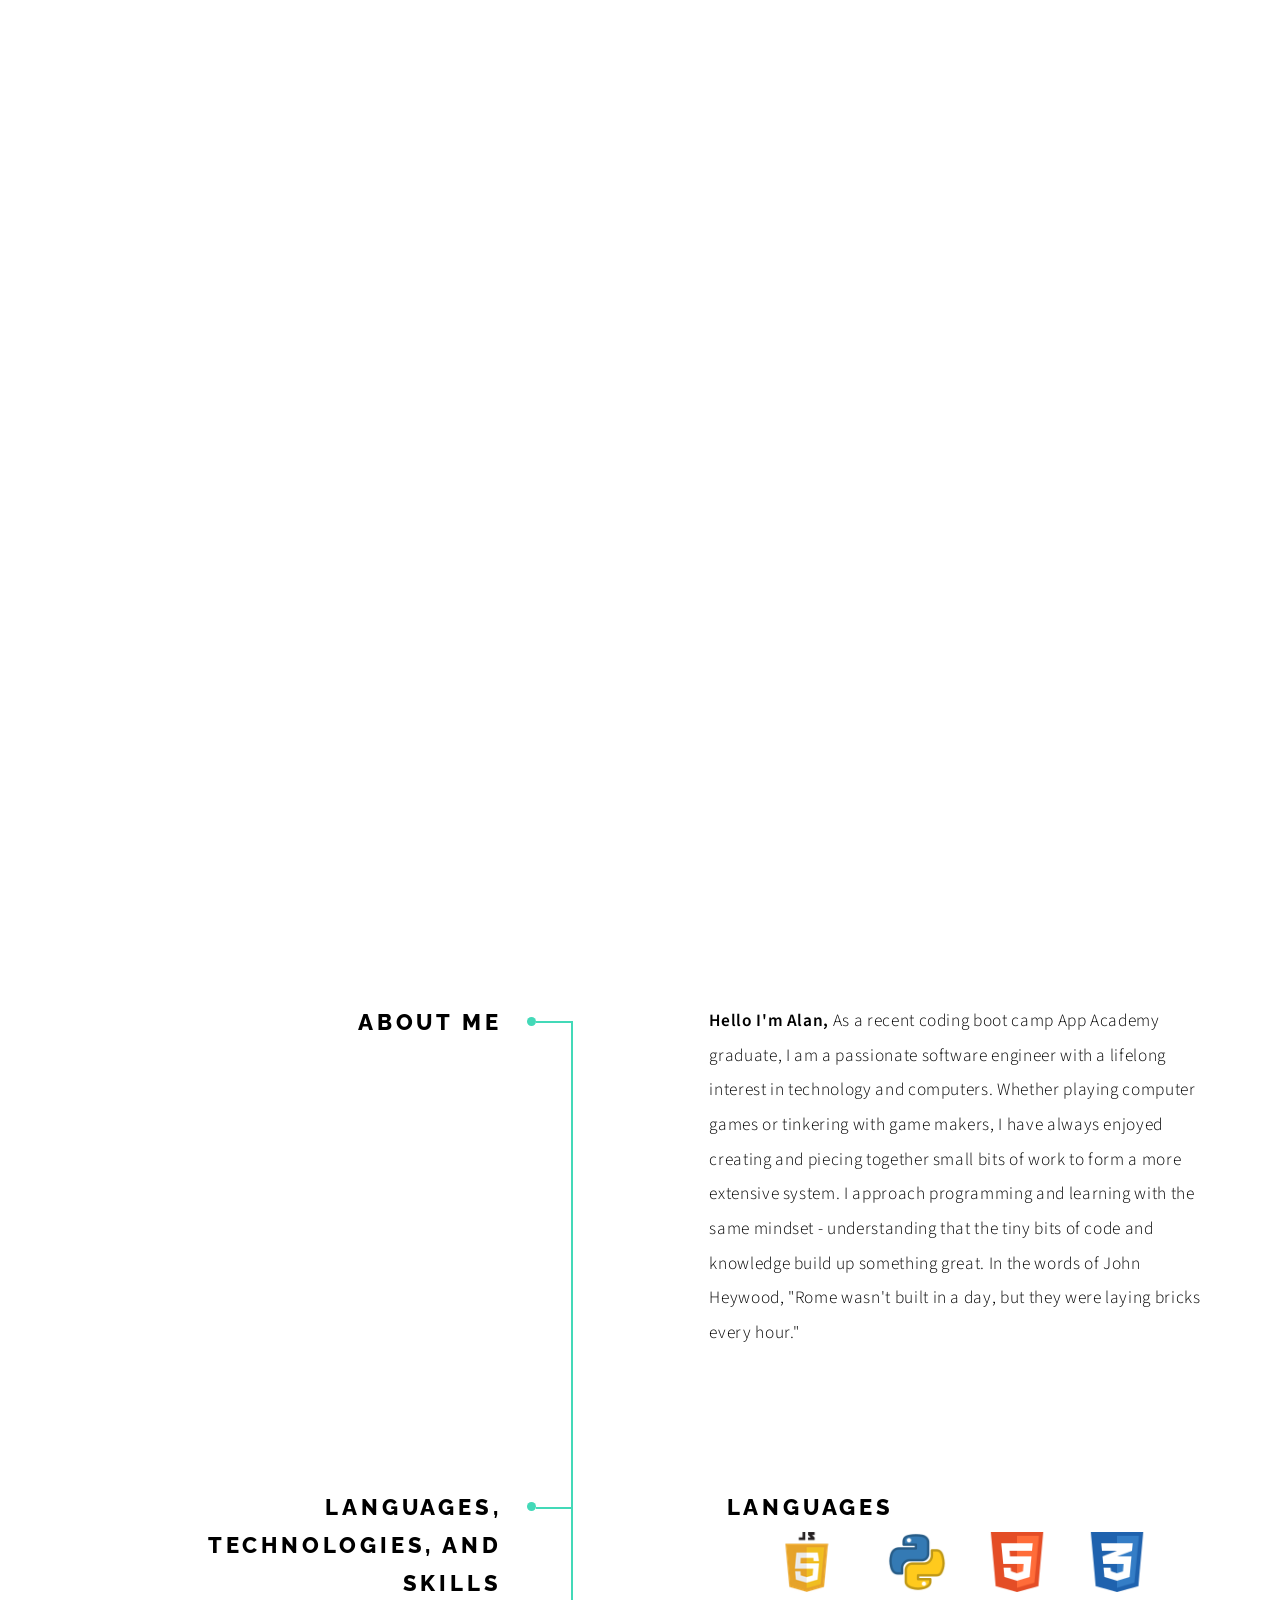
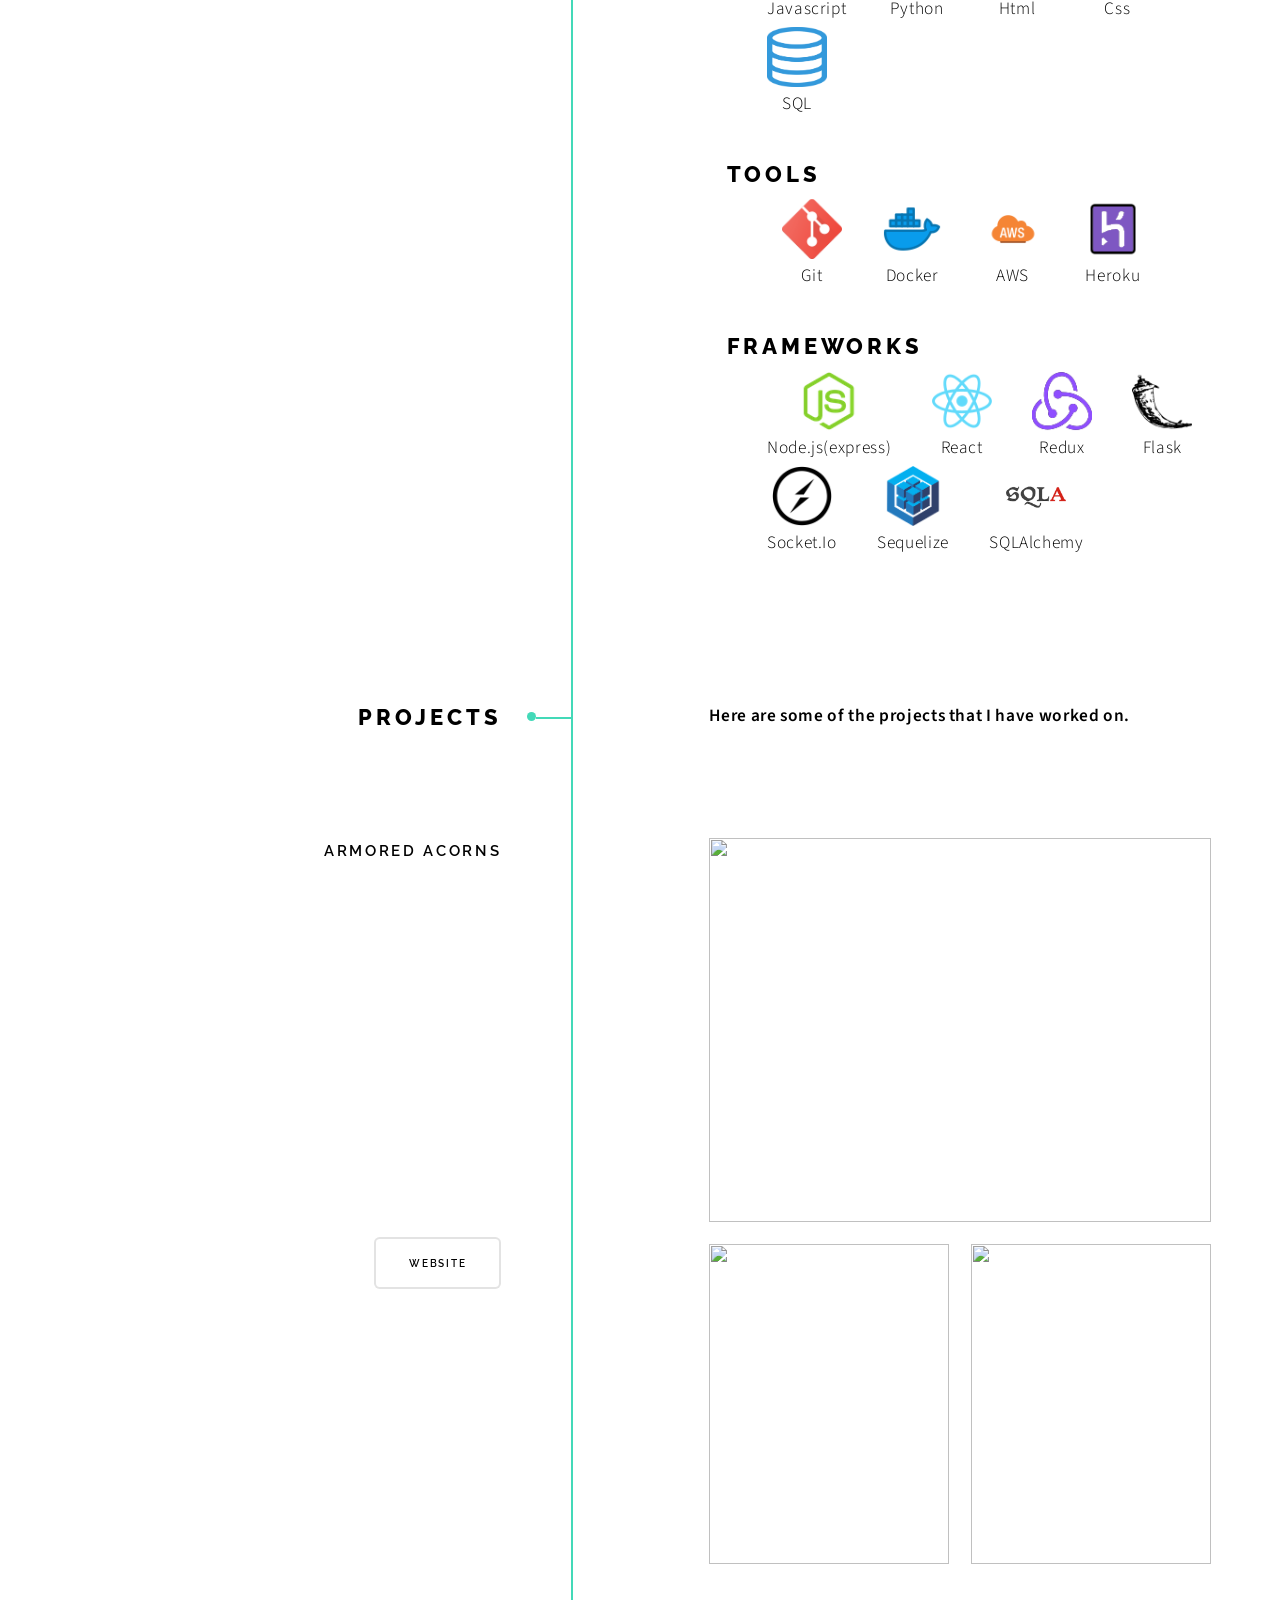
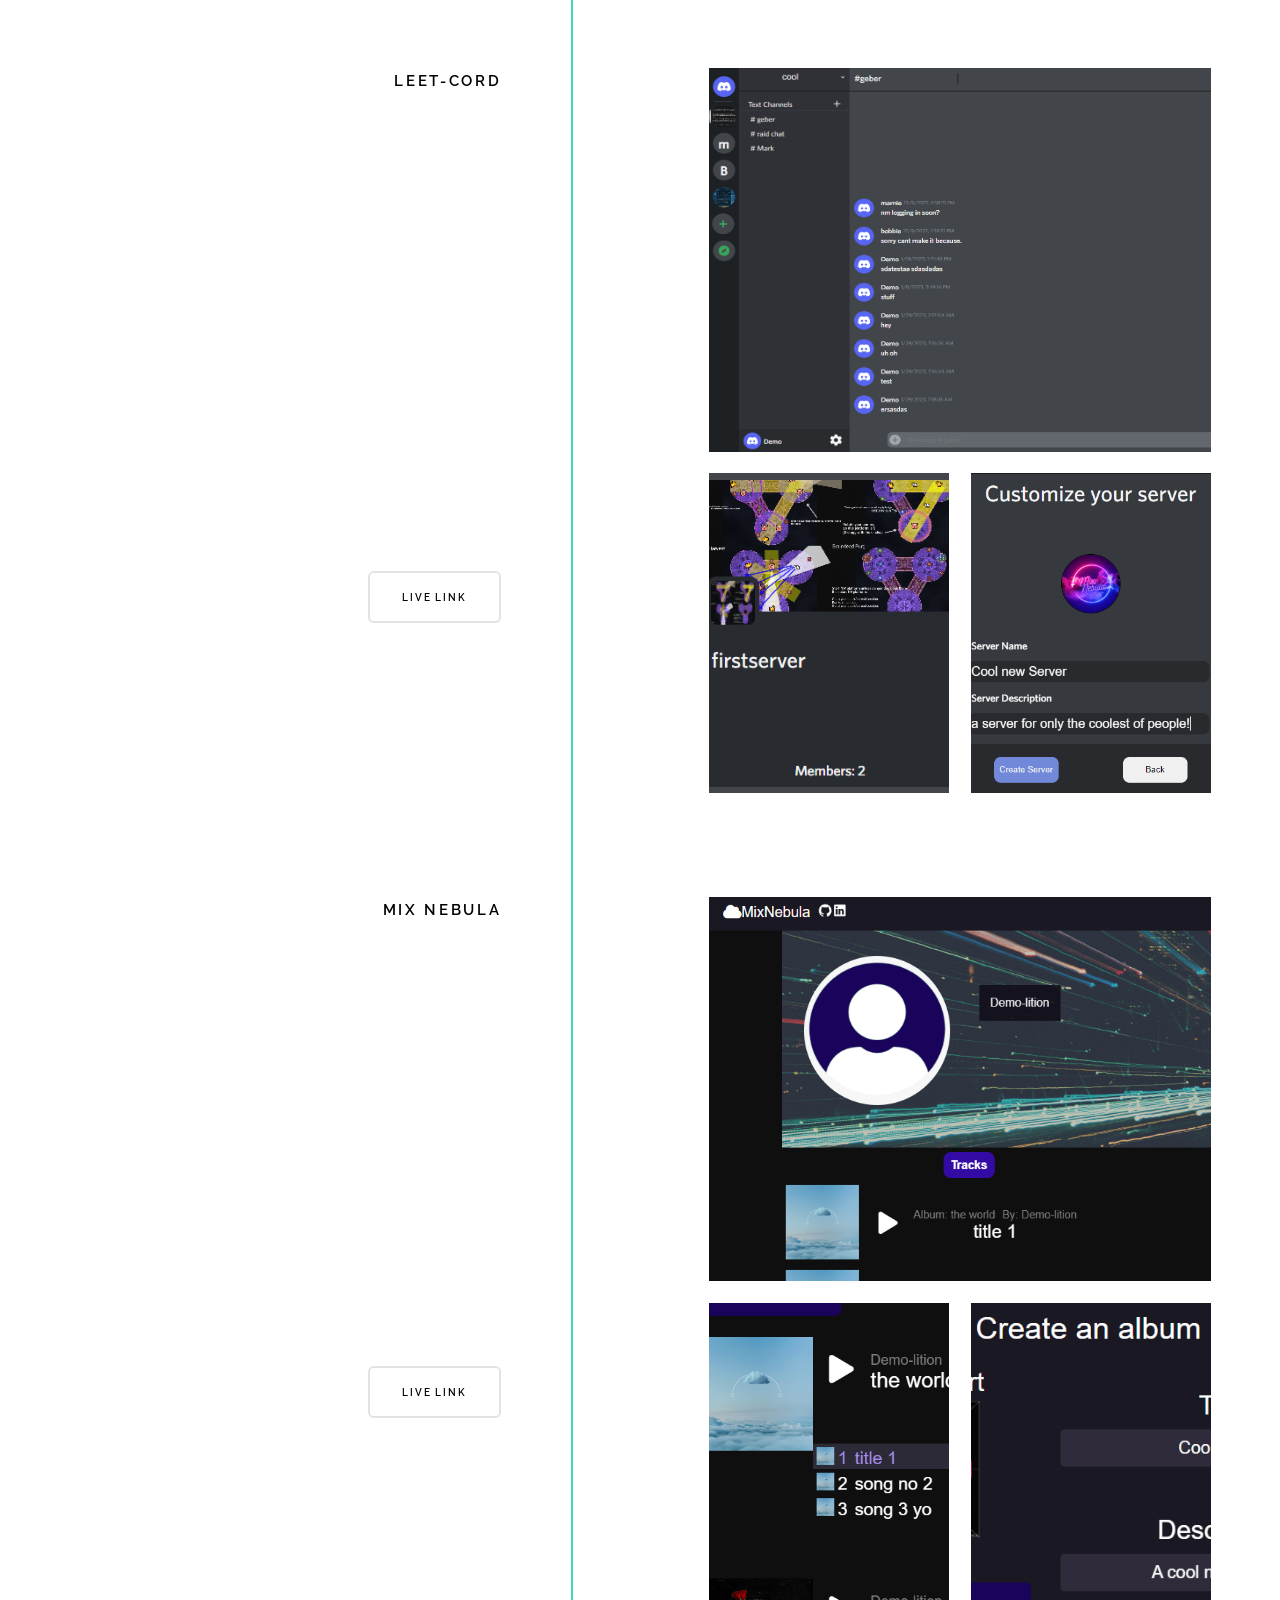
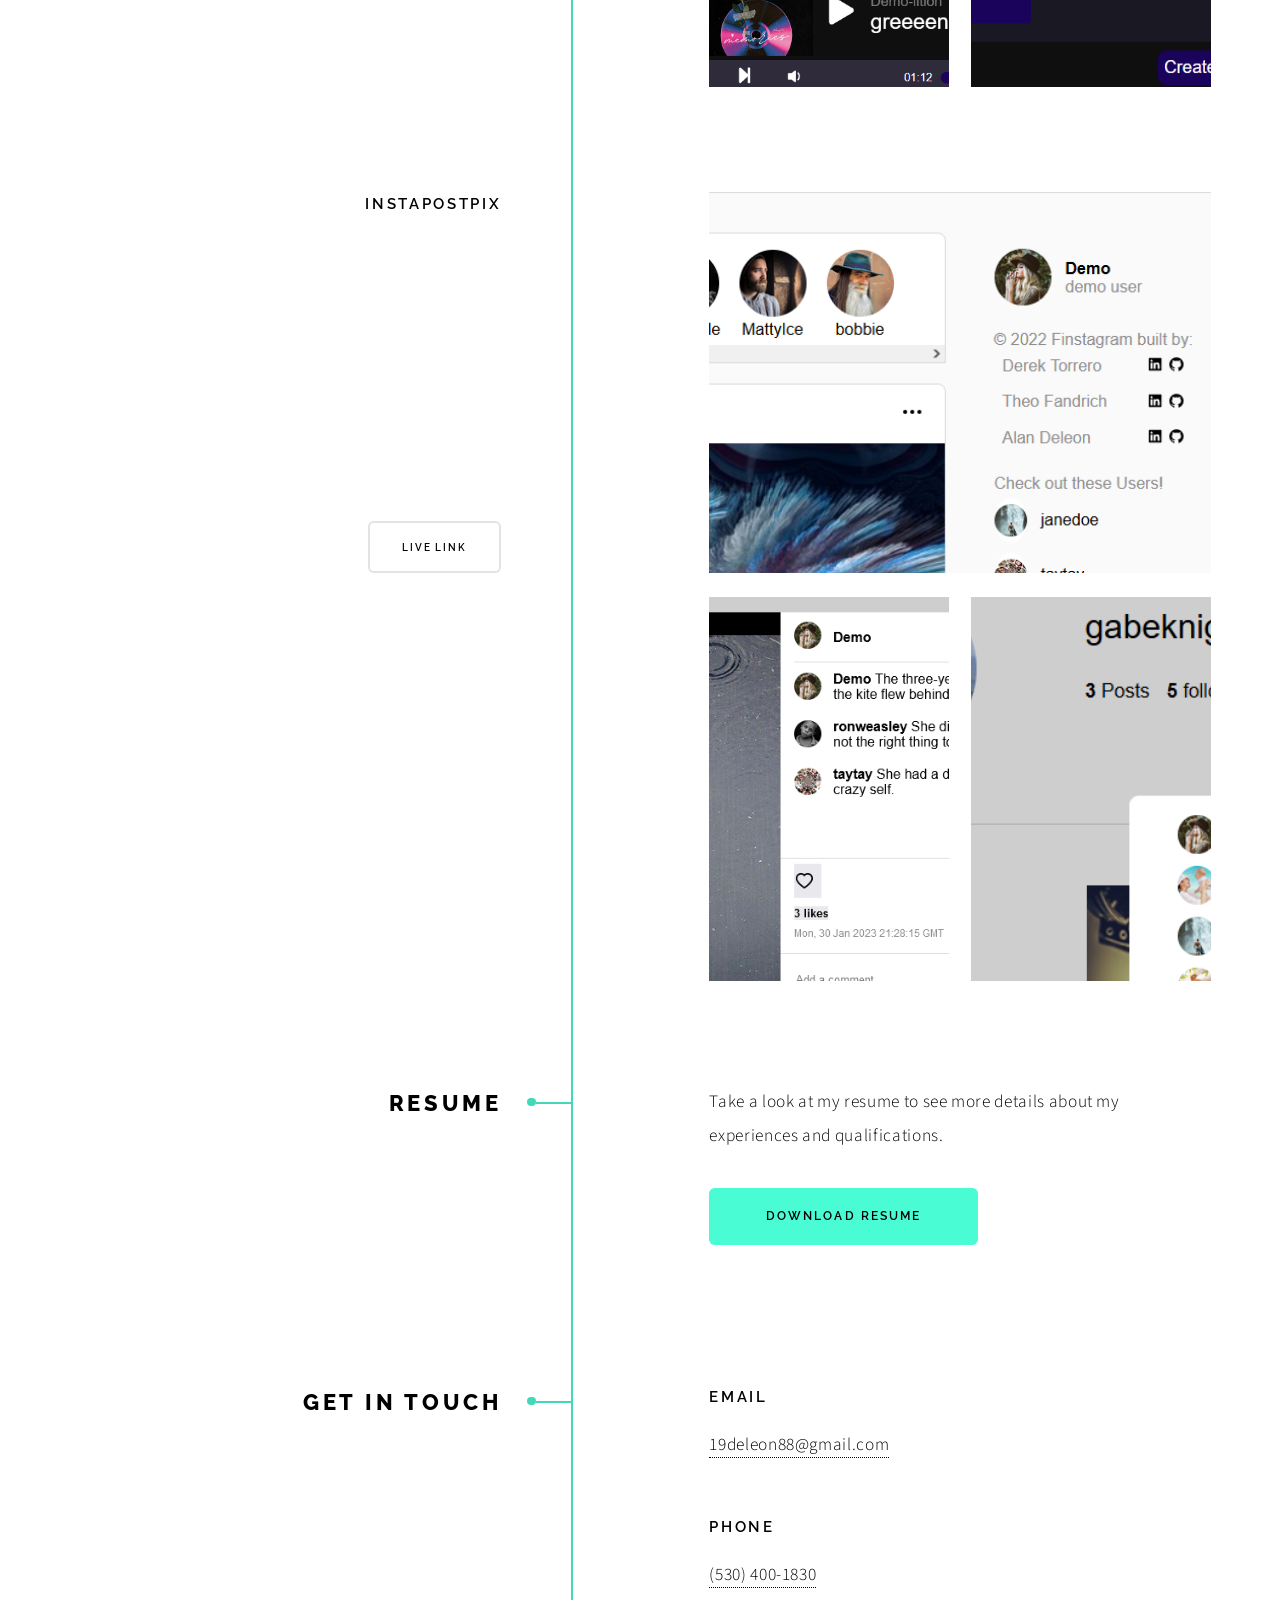
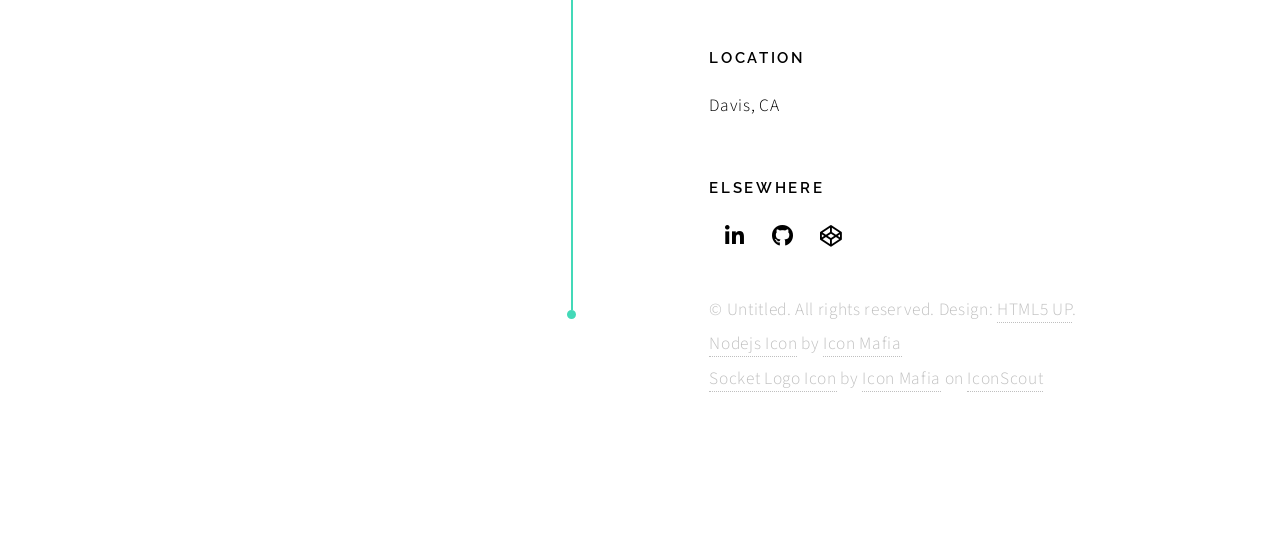
==== index.html @ 3deb98f9 "updated resume" ====
<!DOCTYPE HTML>
<!--
	Paradigm Shift by HTML5 UP
	html5up.net | @ajlkn
	Free for personal and commercial use under the CCA 3.0 license (html5up.net/license)
-->
<html>
	<head>
		<title>Alan Deleon Portfolio Site</title>
		<meta charset="utf-8" />
		<meta name="viewport" content="width=device-width, initial-scale=1, user-scalable=no" />
		<meta name="description" content="" />
		<meta name="keywords" content="" />
		<link rel="stylesheet" href="assets/css/main.css" />
	</head>
	<body class="is-preload">

		<!-- Wrapper -->
			<div id="wrapper">

				<!-- Intro -->
					<section class="intro">
						<header>
							<h1>Alan Deleon</h1>
							<p><a href="https://github.com/AlanDeleon88">Github</a> / <a href="https://www.linkedin.com/in/alan-de-leon-b54621212/">Linkedin</a> / <a href="https://angel.co/u/alan-deleon">Wellfound</a></p>
							<ul class="actions">
								<li><a href="#first" class="arrow scrolly"><span class="label">Next</span></a></li>
							</ul>
						</header>
						<div class="content">
							<span class="image fill" data-position="center"><img src="images/IMG_3614.jpg" alt="" /></span>
						</div>
					</section>

				<!-- Section -->
					<section id="first">
						<header>
							<h2>About me</h2>
						</header>
						<div class="content">
							<p><strong>Hello I'm Alan,</strong> As a recent coding boot camp App Academy graduate, I am a passionate software engineer with a lifelong interest in technology and computers. Whether playing computer games or tinkering with game makers, I have always enjoyed creating and piecing together small bits of work to form a more extensive system. I approach programming and learning with the same mindset - understanding that the tiny bits of code and knowledge build up something great. In the words of John Heywood, "Rome wasn't built in a day, but they were laying bricks every hour."</p></p>
							<!-- <span class="image main"><img src="images/pic02.jpg" alt="" /></span> -->
						</div>
					</section>

				<!-- Section -->
					<section>
						<header>
							<h2>LANGUAGES, TECHNOLOGIES, AND SKILLS</h2>
						</header>
						<div class="content">
							<!-- <p><strong>Languages</strong> eu nibh porttitor amet fermentum. Nullam venenatis erat id vehicula ultrices sed ultricies condimentum.</p> -->
							<div class="feature-icons">
								<ul class="skill-list">
									<div><h2 class="list-header">Languages</h2></div>
									<div class="skill-list-sub-list">
										<li class="sub-list-item">
											<img class='tool-img'src='./images/icons/javascript.png'/>
											<div>
												Javascript
											</div>

										</li>
										<li class="sub-list-item">
											<img class="tool-img" src="./images/icons/python.png" />
											<div>
												Python
											</div>
										</li>
										<li class="sub-list-item">
											<img class="tool-img" src="./images/icons/html5.png">
											<div>
												Html
											</div>
										</li>
										<li class="sub-list-item">
											<img class="tool-img" src="./images/icons/css.png"/>
											<div>
												Css
											</div>
										</li>

										<li class="sub-list-item">
											<img class="tool-img" src="./images/icons/sql.png"/>
											<div>
												SQL
											</div>
										</li>

									</div>
								</ul>

								<ul class="skill-list">
									<div><h2 class="list-header">Tools</h2></div>
									<div class="skill-list-sub-list tool-list">
										<li class="sub-list-item">
											<img class='tool-img'src="./images/icons/git.png"/>
											<div>
												Git
											</div>

										</li>
										<li class="sub-list-item">
											<img class="tool-img" src="./images/icons/docker.png" />
											<div>
												Docker
											</div>
										</li>
										<li class="sub-list-item">
											<img class="tool-img" src="./images/icons/aws.png"/>
											<div>
												AWS
											</div>
										</li>

										<li class="sub-list-item">
											<img class="tool-img" src="./images/icons/heroku.png"/>
											<div>
												Heroku
											</div>
										</li>

									</div>
								</ul>

								<ul class="skill-list">
									<div><h2 class="list-header">Frameworks</h2></div>
									<div class="skill-list-sub-list frame-list">
										<li class="sub-list-item">
											<img class='tool-img'src="./images/icons/node-js.png"/>
											<div>
												Node.js(express)
											</div>

										</li>
										<li class="sub-list-item">
											<img class="tool-img" src="./images/icons/react.png" />
											<div>
												React
											</div>
										</li>
										<li class="sub-list-item">
											<img class="tool-img" src="./images/icons/redux.png"/>
											<div>
												Redux
											</div>
										</li>
										<li class="sub-list-item">
											<img class="tool-img" src="./images/icons/flask.png"/>
											<div>
												Flask
											</div>
										</li>
										<li class="sub-list-item">
											<img class="tool-img" src="./images/icons/socket.png"/>
											<div>
												Socket.Io
											</div>
										</li>

										<li class="sub-list-item">
											<img class="tool-img" src="./images/icons/sequelize.png"/>
											<div>
												Sequelize
											</div>
										</li>
										<li class="sub-list-item">
											<img class="tool-img" src="./images/icons/sqlAlchemy.png"/>
											<div>
												SQLAlchemy
											</div>
										</li>

									</div>
								</ul>

							</div>
							<!-- <p>Vehicula ultrices sed ultricies condimentum. Magna sed etiam consequat, et lorem adipiscing sed nulla. Volutpat nisl et tempus et dolor libero, feugiat magna tempus, sed et lorem adipiscing.</p> -->
						</div>
					</section>

				<!-- Section -->
					<section>
						<header>
							<h2>Projects</h2>
						</header>
						<div class="content">
							<p><strong>Here are some of the projects that I have worked on.</strong></p>

							<!-- Section -->
								<section>
									<header>
										<h3>Armored Acorns</h3>
										<p class="project-desc">Armored Acorns was a game that I worked on with a small startup. We were able to release it onto the NintendoWiiU Online store! We built the game using impactJs a rendering engine that makes use of chrome's canvas, and Nintendo Webframework. It was one of the first projects that I have worked on, and I had a great experience working on a team.</p>
										<a href="https://nexcra.com/armored-acorns/" class="button">Website</a>
									</header>
									<div class="content">
										<div class="gallery">
											<a href="https://nexcra.com/wp-content/uploads/2017/10/current-game-aa.png" class="landscape"><img class="nexcra" src="https://nexcra.com/wp-content/uploads/2017/10/current-game-aa.png" alt="" /></a>
											<a href="https://nexcra.com/wp-content/uploads/2017/10/TVScreenShot3-768x432.jpg" ><img src="https://nexcra.com/wp-content/uploads/2017/10/TVScreenShot3-768x432.jpg" alt=""/></a>
											<!-- <a href="images/gallery/fulls/03.jpg"><img src="images/gallery/thumbs/03.jpg" alt="" /></a> -->
											<a href="https://nexcra.com/wp-content/uploads/2017/10/mc-opening-seq.gif" ><img src="https://nexcra.com/wp-content/uploads/2017/10/mc-opening-seq.gif" alt="" /></a>
										</div>
									</div>
								</section>

							<!-- Section -->
								<section>
									<header>
										<h3>leet-cord</h3>
										<p class="project-desc">This web application I created is heavily inpsired by Discord. It allows users to create Servers with channels to chat in real time! I built this application using Python / Flask / SQLAlchemy for the backend and for the frontend I used Javascript with React / Redux. I also implemented aws to allow users to upload custom server icons, or send images in chat rooms. Socket.io  framework allows for messages to be updated in real time.</p>
										<a href="https://leet-cord-aa.herokuapp.com" class="button">Live Link</a>
									</header>
									<div class="content">
										<div class="gallery">
											<a href="images/discord-port-1.png" class="landscape"><img src="images/gallery/thumbs/discord-port-1-thum.png" alt="" /></a>
											<a href="images/gallery/fulls/leet-cord-2.png"><img src="images/gallery/thumbs/leet-cord-2-thumb.png" alt="" /></a>
											<a href="images/gallery/fulls/leet-cord-3.png"><img src="images/gallery/thumbs/leet-cord-3.png" alt="" /></a>
										</div>
									</div>
								</section>

							<!-- Section -->
								<section>
									<header>
										<h3>Mix Nebula</h3>
										<p class="project-desc"> A music player web application that is inspired from the website SoundCloud. Users can browse the app and play tracks and albums from various artists. They can also sign up for an account and become an artist themselves! With AWS user can upload their own album cover art and sound tracks. The backend is built with Javascript / Express and Sequelize. The frontend is built with Javascript with React / Redux.</p>
										<a href="https://aa-soundcloud-project-2022.herokuapp.com/" class="button">Live Link</a>
									</header>
									<div class="content">
										<div class="gallery">
											<a href="images/gallery/fulls/mix-neb-1.png" class="landscape"><img src="images/gallery/thumbs/mix-neb-1-thumb.png" alt="" /></a>
											<a href="images/gallery/fulls/mix-neb-2.png" class="portrait"><img src="images/gallery/thumbs/mix-neb-2-thumb.png" alt="" /></a>
											<a href="images/gallery/fulls/mix-neb-3.png" class="portrait"><img src="images/gallery/thumbs/mix-neb-3-thumb.png" alt="" /></a>
										</div>
									</div>
								</section>

								<section>
									<header>
										<h3>InstaPostPix</h3>
										<p class="project-desc">A web application for sharing photos that is inspired by the popular app Instagram. Collaborated with 2 other developers, we created the backend using python / flask. The frontend was created with React / Redux. Users can post photos, comment on other posts and follow other users.</p>
										<a href="https://post-pix.herokuapp.com/" class="button">Live Link</a>

									</header>
									<div class="content">
										<div class="gallery">
											<a href="images/gallery/fulls/insta-post-pix-1.png" class="landscape"><img src="images/gallery/thumbs/insta-post-pix-1-thumb.png" alt="" /></a>
											<a href="images/gallery/fulls/insta-post-pix-2.png" class="portrait"><img src="images/gallery/thumbs/insta-post-pix-2-thumb.png" alt="" /></a>
											<a href="images/gallery/fulls/insta-post-pix-3.png" class="portrait"><img src="images/gallery/thumbs/insta-post-pix-3-thumb.png" alt="" /></a>
										</div>
									</div>
								</section>

						</div>
					</section>

				<!-- Section -->
					<section>
						<header>
							<h2>Resume</h2>
						</header>
						<div class="content">
							<p>Take a look at my resume to see more details about my experiences and qualifications.</p>
							<ul class="actions">
								<li><a href="./assets//resume/aa_resume6.0.pdf" class="button primary large">Download Resume</a></li>
							</ul>
						</div>
					</section>

				<!-- Elements -->
				<!--
					<section>
						<header>
							<h2>Elements</h2>
						</header>
						<div class="content">

							<section>
								<header>
									<h3>Text</h3>
								</header>
								<div class="content">
									<p>This is <b>bold</b> and this is <strong>strong</strong>. This is <i>italic</i> and this is <em>emphasized</em>.
									This is <sup>superscript</sup> text and this is <sub>subscript</sub> text.
									This is <u>underlined</u> and this is code: <code>for (;;) { ... }</code>. Finally, <a href="#">this is a link</a>.</p>
									<hr />
									<h2>Heading Level 2</h2>
									<h3>Heading Level 3</h3>
									<h4>Heading Level 4</h4>
									<h5>Heading Level 5</h5>
									<hr />
									<h5>Blockquote</h5>
									<blockquote>Fringilla nisl. Donec accumsan interdum nisi, quis tincidunt felis sagittis eget tempus euismod. Vestibulum ante ipsum primis in faucibus vestibulum. Blandit adipiscing eu felis iaculis volutpat ac adipiscing accumsan faucibus. Vestibulum ante ipsum primis in faucibus lorem ipsum dolor sit amet nullam adipiscing eu felis.</blockquote>
									<h5>Preformatted</h5>
									<pre><code>i = 0;

while (!deck.isInOrder()) {
  print 'Iteration ' + i;
  deck.shuffle();
  i++;
}

print 'Sorted in ' + i + ' iterations.';</code></pre>
								</div>
							</section>

							<section>
								<header>
									<h3>Lists</h3>
								</header>
								<div class="content">

									<h4>Unordered</h4>
									<ul>
										<li>Dolor pulvinar etiam.</li>
										<li>Sagittis adipiscing.</li>
										<li>Felis enim feugiat.</li>
									</ul>

									<h4>Alternate</h4>
									<ul class="alt">
										<li>Dolor pulvinar etiam.</li>
										<li>Sagittis adipiscing.</li>
										<li>Felis enim feugiat.</li>
									</ul>

									<h4>Ordered</h4>
									<ol>
										<li>Dolor pulvinar etiam.</li>
										<li>Etiam vel felis viverra.</li>
										<li>Felis enim feugiat.</li>
										<li>Dolor pulvinar etiam.</li>
										<li>Etiam vel felis lorem.</li>
										<li>Felis enim et feugiat.</li>
									</ol>
									<h4>Icons</h4>
									<ul class="icons">
										<li><a href="#" class="icon brands fa-twitter"><span class="label">Twitter</span></a></li>
										<li><a href="#" class="icon brands fa-facebook-f"><span class="label">Facebook</span></a></li>
										<li><a href="#" class="icon brands fa-instagram"><span class="label">Instagram</span></a></li>
										<li><a href="#" class="icon brands fa-github"><span class="label">Github</span></a></li>
									</ul>

									<h4>Actions</h4>
									<ul class="actions">
										<li><a href="#" class="button primary">Default</a></li>
										<li><a href="#" class="button">Default</a></li>
									</ul>
									<ul class="actions stacked">
										<li><a href="#" class="button primary">Default</a></li>
										<li><a href="#" class="button">Default</a></li>
									</ul>
								</div>
							</section>

							<section>
								<header>
									<h3>Table</h3>
								</header>
								<div class="content">
									<h4>Default</h4>
									<div class="table-wrapper">
										<table>
											<thead>
												<tr>
													<th>Name</th>
													<th>Description</th>
													<th>Price</th>
												</tr>
											</thead>
											<tbody>
												<tr>
													<td>Item One</td>
													<td>Ante turpis integer aliquet porttitor.</td>
													<td>29.99</td>
												</tr>
												<tr>
													<td>Item Two</td>
													<td>Vis ac commodo adipiscing arcu aliquet.</td>
													<td>19.99</td>
												</tr>
												<tr>
													<td>Item Three</td>
													<td> Morbi faucibus arcu accumsan lorem.</td>
													<td>29.99</td>
												</tr>
												<tr>
													<td>Item Four</td>
													<td>Vitae integer tempus condimentum.</td>
													<td>19.99</td>
												</tr>
												<tr>
													<td>Item Five</td>
													<td>Ante turpis integer aliquet porttitor.</td>
													<td>29.99</td>
												</tr>
											</tbody>
											<tfoot>
												<tr>
													<td colspan="2"></td>
													<td>100.00</td>
												</tr>
											</tfoot>
										</table>
									</div>

									<h4>Alternate</h4>
									<div class="table-wrapper">
										<table class="alt">
											<thead>
												<tr>
													<th>Name</th>
													<th>Description</th>
													<th>Price</th>
												</tr>
											</thead>
											<tbody>
												<tr>
													<td>Item One</td>
													<td>Ante turpis integer aliquet porttitor.</td>
													<td>29.99</td>
												</tr>
												<tr>
													<td>Item Two</td>
													<td>Vis ac commodo adipiscing arcu aliquet.</td>
													<td>19.99</td>
												</tr>
												<tr>
													<td>Item Three</td>
													<td> Morbi faucibus arcu accumsan lorem.</td>
													<td>29.99</td>
												</tr>
												<tr>
													<td>Item Four</td>
													<td>Vitae integer tempus condimentum.</td>
													<td>19.99</td>
												</tr>
												<tr>
													<td>Item Five</td>
													<td>Ante turpis integer aliquet porttitor.</td>
													<td>29.99</td>
												</tr>
											</tbody>
											<tfoot>
												<tr>
													<td colspan="2"></td>
													<td>100.00</td>
												</tr>
											</tfoot>
										</table>
									</div>
								</div>
							</section>

							<section>
								<header>
									<h3>Buttons</h3>
								</header>
								<div class="content">
									<ul class="actions">
										<li><a href="#" class="button primary">Primary</a></li>
										<li><a href="#" class="button">Default</a></li>
									</ul>
									<ul class="actions">
										<li><a href="#" class="button large">Large</a></li>
										<li><a href="#" class="button">Default</a></li>
										<li><a href="#" class="button small">Small</a></li>
									</ul>
									<ul class="actions">
										<li><a href="#" class="button primary icon solid fa-download">Icon</a></li>
										<li><a href="#" class="button icon solid fa-download">Icon</a></li>
									</ul>
									<ul class="actions">
										<li><span class="button primary disabled">Disabled</span></li>
										<li><span class="button disabled">Disabled</span></li>
									</ul>
								</div>
							</section>

							<section>
								<header>
									<h3>Form</h3>
								</header>
								<div class="content">
									<form method="post" action="#">
										<div class="fields">
											<div class="field half">
												<label for="demo-name">Name</label>
												<input type="text" name="demo-name" id="demo-name" value="" placeholder="Jane Doe" />
											</div>
											<div class="field half">
												<label for="demo-email">Email</label>
												<input type="email" name="demo-email" id="demo-email" value="" placeholder="jane@untitled.tld" />
											</div>
											<div class="field">
												<label for="demo-category">Category</label>
												<select name="demo-category" id="demo-category">
													<option value="">-</option>
													<option value="1">Manufacturing</option>
													<option value="1">Shipping</option>
													<option value="1">Administration</option>
													<option value="1">Human Resources</option>
												</select>
											</div>
											<div class="field half">
												<input type="radio" id="demo-priority-low" name="demo-priority" checked>
												<label for="demo-priority-low">Low</label>
											</div>
											<div class="field half">
												<input type="radio" id="demo-priority-high" name="demo-priority">
												<label for="demo-priority-high">High</label>
											</div>
											<div class="field half">
												<input type="checkbox" id="demo-copy" name="demo-copy">
												<label for="demo-copy">Email me a copy</label>
											</div>
											<div class="field half">
												<input type="checkbox" id="demo-human" name="demo-human" checked>
												<label for="demo-human">Not a robot</label>
											</div>
											<div class="field">
												<label for="demo-message">Message</label>
												<textarea name="demo-message" id="demo-message" placeholder="Enter your message" rows="6"></textarea>
											</div>
										</div>
										<ul class="actions">
											<li><input type="submit" value="Send Message" class="primary" /></li>
											<li><input type="reset" value="Reset" /></li>
										</ul>
									</form>
								</div>
							</section>

						</div>
					</section>
				-->

				<!-- Section -->
					<section>
						<header>
							<h2>Get in touch</h2>
						</header>
						<div class="content">
							<!-- <p><strong>Auctor commodo</strong> interdum et malesuada fames ac ante ipsum primis in faucibus. Pellentesque venenatis dolor imperdiet dolor mattis sagittis.</p>
							<form>
								<div class="fields">
									<div class="field half">
										<input type="text" name="name" id="name" placeholder="Name" />
									</div>
									<div class="field half">
										<input type="email" name="email" id="email" placeholder="Email" />
									</div>
									<div class="field">
										<textarea name="message" id="message" placeholder="Message" rows="7"></textarea>
									</div>
								</div>
								<ul class="actions">
									<li><input type="submit" value="Send Message" class="button primary" /></li>
								</ul>
							</form> -->
							<ul class="items">
								<li>
									<h3>Email</h3>
									<a href="mailto:19deleon88@gmail.com">19deleon88@gmail.com</a>
								</li>
								<li>
									<h3>Phone</h3>
									<a href="#">(530) 400-1830</a>
								</li>
								<li>
									<h3>Location</h3>
									<span>Davis, CA</span>
								</li>
								<li>
									<h3>Elsewhere</h3>
									<ul class="icons">
										<!-- <li><a href="#" class="icon brands fa-twitter"><span class="label">Twitter</span></a></li> -->
										<!-- <li><a href="#" class="icon brands fa-facebook-f"><span class="label">Facebook</span></a></li> -->
										<!-- <li><a href="#" class="icon brands fa-instagram"><span class="label">Instagram</span></a></li> -->
										<li><a href="#" class="icon brands fa-linkedin-in"><span class="label">LinkedIn</span></a></li>
										<li><a href="#" class="icon brands fa-github"><span class="label">GitHub</span></a></li>
										<li><a href="https://angel.co/u/alan-deleon" class="icon brands fa-codepen"><span class="label">Wellfound</span></a></li>
									</ul>
								</li>
							</ul>
						</div>
						<footer>
						</footer>
					</section>

				<!-- Copyright -->
					<div class="copyright">&copy; Untitled. All rights reserved. Design: <a href="https://html5up.net">HTML5 UP</a>.</div>
					<div class="copyright"><a href="https://iconscout.com/icons/nodejs" target="_blank">Nodejs Icon</a> by <a href="https://iconscout.com/contributors/icon-mafia" target="_blank">Icon Mafia</a></div>
					<div class="copyright"><a href="https://iconscout.com/icons/socket" target="_blank">Socket Logo Icon</a> by <a href="https://iconscout.com/contributors/icon-mafia">Icon Mafia</a> on <a href="https://iconscout.com">IconScout</a></div>
			</div>

		<!-- Scripts -->
			<script src="assets/js/jquery.min.js"></script>
			<script src="assets/js/jquery.scrolly.min.js"></script>
			<script src="assets/js/browser.min.js"></script>
			<script src="assets/js/breakpoints.min.js"></script>
			<script src="assets/js/util.js"></script>
			<script src="assets/js/main.js"></script>

	</body>
</html>
---- assets/css/main.css ----
@import url(fontawesome-all.min.css);
@import url("https://fonts.googleapis.com/css?family=Source+Sans+Pro:300,600,700,300i,600i,700i|Raleway:600,800");

/*
	Paradigm Shift by HTML5 UP
	html5up.net | @ajlkn
	Free for personal and commercial use under the CCA 3.0 license (html5up.net/license)
*/

html, body, div, span, applet, object,
iframe, h1, h2, h3, h4, h5, h6, p, blockquote,
pre, a, abbr, acronym, address, big, cite,
code, del, dfn, em, img, ins, kbd, q, s, samp,
small, strike, strong, sub, sup, tt, var, b,
u, i, center, dl, dt, dd, ol, ul, li, fieldset,
form, label, legend, table, caption, tbody,
tfoot, thead, tr, th, td, article, aside,
canvas, details, embed, figure, figcaption,
footer, header, hgroup, menu, nav, output, ruby,
section, summary, time, mark, audio, video {
	margin: 0;
	padding: 0;
	border: 0;
	font-size: 100%;
	font: inherit;
	vertical-align: baseline;

}

.project-desc{
	color: white;
}

article, aside, details, figcaption, figure,
footer, header, hgroup, menu, nav, section {
	display: block;}

body {
	line-height: 1;
}

ol, ul {
	list-style: none;
}

blockquote, q {
	quotes: none;
}

	blockquote:before, blockquote:after, q:before, q:after {
		content: '';
		content: none;
	}

table {
	border-collapse: collapse;
	border-spacing: 0;
}

body {
	-webkit-text-size-adjust: none;
}

mark {
	background-color: transparent;
	color: inherit;
}

input::-moz-focus-inner {
	border: 0;
	padding: 0;
}

input, select, textarea {
	-moz-appearance: none;
	-webkit-appearance: none;
	-ms-appearance: none;
	appearance: none;
}

/* Basic */

	@-ms-viewport {
		width: device-width;
	}

	body {
		-ms-overflow-style: scrollbar;
	}

	@media screen and (max-width: 480px) {

		html, body {
			min-width: 320px;
		}

	}

	html {
		box-sizing: border-box;
	}

	*, *:before, *:after {
		box-sizing: inherit;
	}

	html {
		overflow-x: hidden;
	}

	body {
		background: #ffffff;
		overflow-x: hidden;
	}

		body.is-preload *, body.is-preload *:before, body.is-preload *:after {
			-moz-animation: none !important;
			-webkit-animation: none !important;
			-ms-animation: none !important;
			animation: none !important;
			-moz-transition: none !important;
			-webkit-transition: none !important;
			-ms-transition: none !important;
			transition: none !important;
		}

/* Typography */

	html {
		font-size: 18pt;
	}

		@media screen and (max-width: 1920px) {

			html {
				font-size: 13pt;
			}

		}

		@media screen and (max-width: 1152px) {

			html {
				font-size: 14pt;
			}

		}

		@media screen and (max-width: 736px) {

			html {
				font-size: 12pt;
			}

		}

		@media screen and (max-width: 480px) {

			html {
				font-size: 11pt;
			}

		}

	body {
		background-color: #ffffff;
		color: #000000;
	}

	body, input, select, textarea {
		color: #000000;
		font-family: "Source Sans Pro", Helvetica, sans-serif;
		font-size: 1rem;
		font-weight: 300;
		letter-spacing: 0.0375em;
		line-height: 2;
	}

	a {
		-moz-transition: border-bottom-color 0.25s ease-in-out;
		-webkit-transition: border-bottom-color 0.25s ease-in-out;
		-ms-transition: border-bottom-color 0.25s ease-in-out;
		transition: border-bottom-color 0.25s ease-in-out;
		text-decoration: none;
		color: #000000;
		border-bottom: dotted 1px;
	}

		a:hover {
			text-decoration: none;
			border-bottom-color: transparent;
		}

	strong, b {
		font-weight: 600;
		color: #000000;
	}

	em, i {
		font-style: italic;
	}

	p {
		margin: 0 0 2rem 0;
	}

	h1, h2, h3, h4, h5, h6 {
		color: #000000;
		font-family: "Raleway", Helvetica, sans-serif;
		font-weight: 600;
		letter-spacing: 0.175em;
		line-height: 1.75;
		margin: 0 0 1.5rem 0;
		text-transform: uppercase;
	}

		h1 a, h2 a, h3 a, h4 a, h5 a, h6 a {
			color: inherit;
			text-decoration: none;
		}

	h1 {
		font-family: "Source Sans Pro", Helvetica, sans-serif;
		font-size: 5rem;
		font-weight: 700;
		letter-spacing: -0.05em;
		line-height: 1.1;
		margin: 0 0 1.5rem 0;
		text-transform: none;
	}

	h2 {
		font-size: 1.25rem;
		font-weight: 800;
		margin: 0 0 2rem 0;
	}

	h3 {
		font-size: 0.875rem;
	}

	h4 {
		font-size: 0.875rem;
	}

	h5 {
		font-size: 0.75rem;
	}

	h6 {
		font-size: 0.625rem;
	}

	@media screen and (max-width: 736px) {

		h1 {
			font-size: 4.5rem;
			line-height: 1.1;
		}

		h2 {
			font-size: 1.25rem;
			line-height: 1.7;
		}

		h3 {
			font-size: 0.9rem;
		}

		h4 {
			font-size: 0.75rem;
		}

		h5 {
			font-size: 0.675rem;
		}

	}

	@media screen and (max-width: 360px) {

		h1 {
			font-size: 3.75rem;
		}

		h2 {
			font-size: 1.125rem;
		}

		h3 {
			font-size: 0.8rem;
		}

		h4 {
			font-size: 0.675rem;
		}

		h5 {
			font-size: 0.675rem;
		}

	}

	sub {
		font-size: 0.8rem;
		position: relative;
		top: 0.5rem;
	}

	sup {
		font-size: 0.8rem;
		position: relative;
		top: -0.5rem;
	}

	blockquote {
		border-left: solid 0.5rem rgba(144, 144, 144, 0.25);
		font-style: italic;
		margin: 0 0 2rem 0;
		padding: 1rem 0 1rem 2rem;
	}

	code {
		background: rgba(144, 144, 144, 0.1);
		border-radius: 0.325rem;
		font-family: "Courier New", monospace;
		font-size: 0.9rem;
		margin: 0 0.25rem;
		padding: 0.25rem 0.65rem;
	}

	pre {
		-webkit-overflow-scrolling: touch;
		font-family: "Courier New", monospace;
		font-size: 0.9rem;
		margin: 0 0 2rem 0;
		width: 100%;
	}

		pre code {
			display: block;
			line-height: 1.75;
			padding: 1rem 1.5rem;
			overflow-x: auto;
		}

	hr {
		border: 0;
		border-bottom: solid 2px rgba(144, 144, 144, 0.25);
		margin: 3rem 0;
	}

		hr.major {
			margin: 5rem 0;
		}

		@media screen and (max-width: 736px) {

			hr.major {
				margin: 3rem 0;
			}

		}

/* Row */

	.row {
		display: flex;
		flex-wrap: wrap;
		box-sizing: border-box;
		align-items: stretch;
	}

		.row > * {
			box-sizing: border-box;
		}

		.row.gtr-uniform > * > :last-child {
			margin-bottom: 0;
		}

		.row.aln-left {
			justify-content: flex-start;
		}

		.row.aln-center {
			justify-content: center;
		}

		.row.aln-right {
			justify-content: flex-end;
		}

		.row.aln-top {
			align-items: flex-start;
		}

		.row.aln-middle {
			align-items: center;
		}

		.row.aln-bottom {
			align-items: flex-end;
		}

		.row > .imp {
			order: -1;
		}

		.row > .col-1 {
			width: 8.33333%;
		}

		.row > .off-1 {
			margin-left: 8.33333%;
		}

		.row > .col-2 {
			width: 16.66667%;
		}

		.row > .off-2 {
			margin-left: 16.66667%;
		}

		.row > .col-3 {
			width: 25%;
		}

		.row > .off-3 {
			margin-left: 25%;
		}

		.row > .col-4 {
			width: 33.33333%;
		}

		.row > .off-4 {
			margin-left: 33.33333%;
		}

		.row > .col-5 {
			width: 41.66667%;
		}

		.row > .off-5 {
			margin-left: 41.66667%;
		}

		.row > .col-6 {
			width: 50%;
		}

		.row > .off-6 {
			margin-left: 50%;
		}

		.row > .col-7 {
			width: 58.33333%;
		}

		.row > .off-7 {
			margin-left: 58.33333%;
		}

		.row > .col-8 {
			width: 66.66667%;
		}

		.row > .off-8 {
			margin-left: 66.66667%;
		}

		.row > .col-9 {
			width: 75%;
		}

		.row > .off-9 {
			margin-left: 75%;
		}

		.row > .col-10 {
			width: 83.33333%;
		}

		.row > .off-10 {
			margin-left: 83.33333%;
		}

		.row > .col-11 {
			width: 91.66667%;
		}

		.row > .off-11 {
			margin-left: 91.66667%;
		}

		.row > .col-12 {
			width: 100%;
		}

		.row > .off-12 {
			margin-left: 100%;
		}

		.row.gtr-0 {
			margin-top: 0;
			margin-left: 0rem;
		}

			.row.gtr-0 > * {
				padding: 0 0 0 0rem;
			}

			.row.gtr-0.gtr-uniform {
				margin-top: 0rem;
			}

				.row.gtr-0.gtr-uniform > * {
					padding-top: 0rem;
				}

		.row.gtr-25 {
			margin-top: 0;
			margin-left: -0.5rem;
		}

			.row.gtr-25 > * {
				padding: 0 0 0 0.5rem;
			}

			.row.gtr-25.gtr-uniform {
				margin-top: -0.5rem;
			}

				.row.gtr-25.gtr-uniform > * {
					padding-top: 0.5rem;
				}

		.row.gtr-50 {
			margin-top: 0;
			margin-left: -1rem;
		}

			.row.gtr-50 > * {
				padding: 0 0 0 1rem;
			}

			.row.gtr-50.gtr-uniform {
				margin-top: -1rem;
			}

				.row.gtr-50.gtr-uniform > * {
					padding-top: 1rem;
				}

		.row {
			margin-top: 0;
			margin-left: -2rem;
		}

			.row > * {
				padding: 0 0 0 2rem;
			}

			.row.gtr-uniform {
				margin-top: -2rem;
			}

				.row.gtr-uniform > * {
					padding-top: 2rem;
				}

		.row.gtr-150 {
			margin-top: 0;
			margin-left: -3rem;
		}

			.row.gtr-150 > * {
				padding: 0 0 0 3rem;
			}

			.row.gtr-150.gtr-uniform {
				margin-top: -3rem;
			}

				.row.gtr-150.gtr-uniform > * {
					padding-top: 3rem;
				}

		.row.gtr-200 {
			margin-top: 0;
			margin-left: -4rem;
		}

			.row.gtr-200 > * {
				padding: 0 0 0 4rem;
			}

			.row.gtr-200.gtr-uniform {
				margin-top: -4rem;
			}

				.row.gtr-200.gtr-uniform > * {
					padding-top: 4rem;
				}

		@media screen and (max-width: 1920px) {

			.row {
				display: flex;
				flex-wrap: wrap;
				box-sizing: border-box;
				align-items: stretch;
			}

				.row > * {
					box-sizing: border-box;
				}

				.row.gtr-uniform > * > :last-child {
					margin-bottom: 0;
				}

				.row.aln-left {
					justify-content: flex-start;
				}

				.row.aln-center {
					justify-content: center;
				}

				.row.aln-right {
					justify-content: flex-end;
				}

				.row.aln-top {
					align-items: flex-start;
				}

				.row.aln-middle {
					align-items: center;
				}

				.row.aln-bottom {
					align-items: flex-end;
				}

				.row > .imp-xlarge {
					order: -1;
				}

				.row > .col-1-xlarge {
					width: 8.33333%;
				}

				.row > .off-1-xlarge {
					margin-left: 8.33333%;
				}

				.row > .col-2-xlarge {
					width: 16.66667%;
				}

				.row > .off-2-xlarge {
					margin-left: 16.66667%;
				}

				.row > .col-3-xlarge {
					width: 25%;
				}

				.row > .off-3-xlarge {
					margin-left: 25%;
				}

				.row > .col-4-xlarge {
					width: 33.33333%;
				}

				.row > .off-4-xlarge {
					margin-left: 33.33333%;
				}

				.row > .col-5-xlarge {
					width: 41.66667%;
				}

				.row > .off-5-xlarge {
					margin-left: 41.66667%;
				}

				.row > .col-6-xlarge {
					width: 50%;
				}

				.row > .off-6-xlarge {
					margin-left: 50%;
				}

				.row > .col-7-xlarge {
					width: 58.33333%;
				}

				.row > .off-7-xlarge {
					margin-left: 58.33333%;
				}

				.row > .col-8-xlarge {
					width: 66.66667%;
				}

				.row > .off-8-xlarge {
					margin-left: 66.66667%;
				}

				.row > .col-9-xlarge {
					width: 75%;
				}

				.row > .off-9-xlarge {
					margin-left: 75%;
				}

				.row > .col-10-xlarge {
					width: 83.33333%;
				}

				.row > .off-10-xlarge {
					margin-left: 83.33333%;
				}

				.row > .col-11-xlarge {
					width: 91.66667%;
				}

				.row > .off-11-xlarge {
					margin-left: 91.66667%;
				}

				.row > .col-12-xlarge {
					width: 100%;
				}

				.row > .off-12-xlarge {
					margin-left: 100%;
				}

				.row.gtr-0 {
					margin-top: 0;
					margin-left: 0rem;
				}

					.row.gtr-0 > * {
						padding: 0 0 0 0rem;
					}

					.row.gtr-0.gtr-uniform {
						margin-top: 0rem;
					}

						.row.gtr-0.gtr-uniform > * {
							padding-top: 0rem;
						}

				.row.gtr-25 {
					margin-top: 0;
					margin-left: -0.5rem;
				}

					.row.gtr-25 > * {
						padding: 0 0 0 0.5rem;
					}

					.row.gtr-25.gtr-uniform {
						margin-top: -0.5rem;
					}

						.row.gtr-25.gtr-uniform > * {
							padding-top: 0.5rem;
						}

				.row.gtr-50 {
					margin-top: 0;
					margin-left: -1rem;
				}

					.row.gtr-50 > * {
						padding: 0 0 0 1rem;
					}

					.row.gtr-50.gtr-uniform {
						margin-top: -1rem;
					}

						.row.gtr-50.gtr-uniform > * {
							padding-top: 1rem;
						}

				.row {
					margin-top: 0;
					margin-left: -2rem;
				}

					.row > * {
						padding: 0 0 0 2rem;
					}

					.row.gtr-uniform {
						margin-top: -2rem;
					}

						.row.gtr-uniform > * {
							padding-top: 2rem;
						}

				.row.gtr-150 {
					margin-top: 0;
					margin-left: -3rem;
				}

					.row.gtr-150 > * {
						padding: 0 0 0 3rem;
					}

					.row.gtr-150.gtr-uniform {
						margin-top: -3rem;
					}

						.row.gtr-150.gtr-uniform > * {
							padding-top: 3rem;
						}

				.row.gtr-200 {
					margin-top: 0;
					margin-left: -4rem;
				}

					.row.gtr-200 > * {
						padding: 0 0 0 4rem;
					}

					.row.gtr-200.gtr-uniform {
						margin-top: -4rem;
					}

						.row.gtr-200.gtr-uniform > * {
							padding-top: 4rem;
						}

		}

		@media screen and (max-width: 1280px) {

			.row {
				display: flex;
				flex-wrap: wrap;
				box-sizing: border-box;
				align-items: stretch;
			}

				.row > * {
					box-sizing: border-box;
				}

				.row.gtr-uniform > * > :last-child {
					margin-bottom: 0;
				}

				.row.aln-left {
					justify-content: flex-start;
				}

				.row.aln-center {
					justify-content: center;
				}

				.row.aln-right {
					justify-content: flex-end;
				}

				.row.aln-top {
					align-items: flex-start;
				}

				.row.aln-middle {
					align-items: center;
				}

				.row.aln-bottom {
					align-items: flex-end;
				}

				.row > .imp-large {
					order: -1;
				}

				.row > .col-1-large {
					width: 8.33333%;
				}

				.row > .off-1-large {
					margin-left: 8.33333%;
				}

				.row > .col-2-large {
					width: 16.66667%;
				}

				.row > .off-2-large {
					margin-left: 16.66667%;
				}

				.row > .col-3-large {
					width: 25%;
				}

				.row > .off-3-large {
					margin-left: 25%;
				}

				.row > .col-4-large {
					width: 33.33333%;
				}

				.row > .off-4-large {
					margin-left: 33.33333%;
				}

				.row > .col-5-large {
					width: 41.66667%;
				}

				.row > .off-5-large {
					margin-left: 41.66667%;
				}

				.row > .col-6-large {
					width: 50%;
				}

				.row > .off-6-large {
					margin-left: 50%;
				}

				.row > .col-7-large {
					width: 58.33333%;
				}

				.row > .off-7-large {
					margin-left: 58.33333%;
				}

				.row > .col-8-large {
					width: 66.66667%;
				}

				.row > .off-8-large {
					margin-left: 66.66667%;
				}

				.row > .col-9-large {
					width: 75%;
				}

				.row > .off-9-large {
					margin-left: 75%;
				}

				.row > .col-10-large {
					width: 83.33333%;
				}

				.row > .off-10-large {
					margin-left: 83.33333%;
				}

				.row > .col-11-large {
					width: 91.66667%;
				}

				.row > .off-11-large {
					margin-left: 91.66667%;
				}

				.row > .col-12-large {
					width: 100%;
				}

				.row > .off-12-large {
					margin-left: 100%;
				}

				.row.gtr-0 {
					margin-top: 0;
					margin-left: 0rem;
				}

					.row.gtr-0 > * {
						padding: 0 0 0 0rem;
					}

					.row.gtr-0.gtr-uniform {
						margin-top: 0rem;
					}

						.row.gtr-0.gtr-uniform > * {
							padding-top: 0rem;
						}

				.row.gtr-25 {
					margin-top: 0;
					margin-left: -0.375rem;
				}

					.row.gtr-25 > * {
						padding: 0 0 0 0.375rem;
					}

					.row.gtr-25.gtr-uniform {
						margin-top: -0.375rem;
					}

						.row.gtr-25.gtr-uniform > * {
							padding-top: 0.375rem;
						}

				.row.gtr-50 {
					margin-top: 0;
					margin-left: -0.75rem;
				}

					.row.gtr-50 > * {
						padding: 0 0 0 0.75rem;
					}

					.row.gtr-50.gtr-uniform {
						margin-top: -0.75rem;
					}

						.row.gtr-50.gtr-uniform > * {
							padding-top: 0.75rem;
						}

				.row {
					margin-top: 0;
					margin-left: -1.5rem;
				}

					.row > * {
						padding: 0 0 0 1.5rem;
					}

					.row.gtr-uniform {
						margin-top: -1.5rem;
					}

						.row.gtr-uniform > * {
							padding-top: 1.5rem;
						}

				.row.gtr-150 {
					margin-top: 0;
					margin-left: -2.25rem;
				}

					.row.gtr-150 > * {
						padding: 0 0 0 2.25rem;
					}

					.row.gtr-150.gtr-uniform {
						margin-top: -2.25rem;
					}

						.row.gtr-150.gtr-uniform > * {
							padding-top: 2.25rem;
						}

				.row.gtr-200 {
					margin-top: 0;
					margin-left: -3rem;
				}

					.row.gtr-200 > * {
						padding: 0 0 0 3rem;
					}

					.row.gtr-200.gtr-uniform {
						margin-top: -3rem;
					}

						.row.gtr-200.gtr-uniform > * {
							padding-top: 3rem;
						}

		}

		@media screen and (max-width: 1152px) {

			.row {
				display: flex;
				flex-wrap: wrap;
				box-sizing: border-box;
				align-items: stretch;
			}

				.row > * {
					box-sizing: border-box;
				}

				.row.gtr-uniform > * > :last-child {
					margin-bottom: 0;
				}

				.row.aln-left {
					justify-content: flex-start;
				}

				.row.aln-center {
					justify-content: center;
				}

				.row.aln-right {
					justify-content: flex-end;
				}

				.row.aln-top {
					align-items: flex-start;
				}

				.row.aln-middle {
					align-items: center;
				}

				.row.aln-bottom {
					align-items: flex-end;
				}

				.row > .imp-medium {
					order: -1;
				}

				.row > .col-1-medium {
					width: 8.33333%;
				}

				.row > .off-1-medium {
					margin-left: 8.33333%;
				}

				.row > .col-2-medium {
					width: 16.66667%;
				}

				.row > .off-2-medium {
					margin-left: 16.66667%;
				}

				.row > .col-3-medium {
					width: 25%;
				}

				.row > .off-3-medium {
					margin-left: 25%;
				}

				.row > .col-4-medium {
					width: 33.33333%;
				}

				.row > .off-4-medium {
					margin-left: 33.33333%;
				}

				.row > .col-5-medium {
					width: 41.66667%;
				}

				.row > .off-5-medium {
					margin-left: 41.66667%;
				}

				.row > .col-6-medium {
					width: 50%;
				}

				.row > .off-6-medium {
					margin-left: 50%;
				}

				.row > .col-7-medium {
					width: 58.33333%;
				}

				.row > .off-7-medium {
					margin-left: 58.33333%;
				}

				.row > .col-8-medium {
					width: 66.66667%;
				}

				.row > .off-8-medium {
					margin-left: 66.66667%;
				}

				.row > .col-9-medium {
					width: 75%;
				}

				.row > .off-9-medium {
					margin-left: 75%;
				}

				.row > .col-10-medium {
					width: 83.33333%;
				}

				.row > .off-10-medium {
					margin-left: 83.33333%;
				}

				.row > .col-11-medium {
					width: 91.66667%;
				}

				.row > .off-11-medium {
					margin-left: 91.66667%;
				}

				.row > .col-12-medium {
					width: 100%;
				}

				.row > .off-12-medium {
					margin-left: 100%;
				}

				.row.gtr-0 {
					margin-top: 0;
					margin-left: 0rem;
				}

					.row.gtr-0 > * {
						padding: 0 0 0 0rem;
					}

					.row.gtr-0.gtr-uniform {
						margin-top: 0rem;
					}

						.row.gtr-0.gtr-uniform > * {
							padding-top: 0rem;
						}

				.row.gtr-25 {
					margin-top: 0;
					margin-left: -0.375rem;
				}

					.row.gtr-25 > * {
						padding: 0 0 0 0.375rem;
					}

					.row.gtr-25.gtr-uniform {
						margin-top: -0.375rem;
					}

						.row.gtr-25.gtr-uniform > * {
							padding-top: 0.375rem;
						}

				.row.gtr-50 {
					margin-top: 0;
					margin-left: -0.75rem;
				}

					.row.gtr-50 > * {
						padding: 0 0 0 0.75rem;
					}

					.row.gtr-50.gtr-uniform {
						margin-top: -0.75rem;
					}

						.row.gtr-50.gtr-uniform > * {
							padding-top: 0.75rem;
						}

				.row {
					margin-top: 0;
					margin-left: -1.5rem;
				}

					.row > * {
						padding: 0 0 0 1.5rem;
					}

					.row.gtr-uniform {
						margin-top: -1.5rem;
					}

						.row.gtr-uniform > * {
							padding-top: 1.5rem;
						}

				.row.gtr-150 {
					margin-top: 0;
					margin-left: -2.25rem;
				}

					.row.gtr-150 > * {
						padding: 0 0 0 2.25rem;
					}

					.row.gtr-150.gtr-uniform {
						margin-top: -2.25rem;
					}

						.row.gtr-150.gtr-uniform > * {
							padding-top: 2.25rem;
						}

				.row.gtr-200 {
					margin-top: 0;
					margin-left: -3rem;
				}

					.row.gtr-200 > * {
						padding: 0 0 0 3rem;
					}

					.row.gtr-200.gtr-uniform {
						margin-top: -3rem;
					}

						.row.gtr-200.gtr-uniform > * {
							padding-top: 3rem;
						}

		}

		@media screen and (max-width: 736px) {

			.row {
				display: flex;
				flex-wrap: wrap;
				box-sizing: border-box;
				align-items: stretch;
			}

				.row > * {
					box-sizing: border-box;
				}

				.row.gtr-uniform > * > :last-child {
					margin-bottom: 0;
				}

				.row.aln-left {
					justify-content: flex-start;
				}

				.row.aln-center {
					justify-content: center;
				}

				.row.aln-right {
					justify-content: flex-end;
				}

				.row.aln-top {
					align-items: flex-start;
				}

				.row.aln-middle {
					align-items: center;
				}

				.row.aln-bottom {
					align-items: flex-end;
				}

				.row > .imp-small {
					order: -1;
				}

				.row > .col-1-small {
					width: 8.33333%;
				}

				.row > .off-1-small {
					margin-left: 8.33333%;
				}

				.row > .col-2-small {
					width: 16.66667%;
				}

				.row > .off-2-small {
					margin-left: 16.66667%;
				}

				.row > .col-3-small {
					width: 25%;
				}

				.row > .off-3-small {
					margin-left: 25%;
				}

				.row > .col-4-small {
					width: 33.33333%;
				}

				.row > .off-4-small {
					margin-left: 33.33333%;
				}

				.row > .col-5-small {
					width: 41.66667%;
				}

				.row > .off-5-small {
					margin-left: 41.66667%;
				}

				.row > .col-6-small {
					width: 50%;
				}

				.row > .off-6-small {
					margin-left: 50%;
				}

				.row > .col-7-small {
					width: 58.33333%;
				}

				.row > .off-7-small {
					margin-left: 58.33333%;
				}

				.row > .col-8-small {
					width: 66.66667%;
				}

				.row > .off-8-small {
					margin-left: 66.66667%;
				}

				.row > .col-9-small {
					width: 75%;
				}

				.row > .off-9-small {
					margin-left: 75%;
				}

				.row > .col-10-small {
					width: 83.33333%;
				}

				.row > .off-10-small {
					margin-left: 83.33333%;
				}

				.row > .col-11-small {
					width: 91.66667%;
				}

				.row > .off-11-small {
					margin-left: 91.66667%;
				}

				.row > .col-12-small {
					width: 100%;
				}

				.row > .off-12-small {
					margin-left: 100%;
				}

				.row.gtr-0 {
					margin-top: 0;
					margin-left: 0rem;
				}

					.row.gtr-0 > * {
						padding: 0 0 0 0rem;
					}

					.row.gtr-0.gtr-uniform {
						margin-top: 0rem;
					}

						.row.gtr-0.gtr-uniform > * {
							padding-top: 0rem;
						}

				.row.gtr-25 {
					margin-top: 0;
					margin-left: -0.3125rem;
				}

					.row.gtr-25 > * {
						padding: 0 0 0 0.3125rem;
					}

					.row.gtr-25.gtr-uniform {
						margin-top: -0.3125rem;
					}

						.row.gtr-25.gtr-uniform > * {
							padding-top: 0.3125rem;
						}

				.row.gtr-50 {
					margin-top: 0;
					margin-left: -0.625rem;
				}

					.row.gtr-50 > * {
						padding: 0 0 0 0.625rem;
					}

					.row.gtr-50.gtr-uniform {
						margin-top: -0.625rem;
					}

						.row.gtr-50.gtr-uniform > * {
							padding-top: 0.625rem;
						}

				.row {
					margin-top: 0;
					margin-left: -1.25rem;
				}

					.row > * {
						padding: 0 0 0 1.25rem;
					}

					.row.gtr-uniform {
						margin-top: -1.25rem;
					}

						.row.gtr-uniform > * {
							padding-top: 1.25rem;
						}

				.row.gtr-150 {
					margin-top: 0;
					margin-left: -1.875rem;
				}

					.row.gtr-150 > * {
						padding: 0 0 0 1.875rem;
					}

					.row.gtr-150.gtr-uniform {
						margin-top: -1.875rem;
					}

						.row.gtr-150.gtr-uniform > * {
							padding-top: 1.875rem;
						}

				.row.gtr-200 {
					margin-top: 0;
					margin-left: -2.5rem;
				}

					.row.gtr-200 > * {
						padding: 0 0 0 2.5rem;
					}

					.row.gtr-200.gtr-uniform {
						margin-top: -2.5rem;
					}

						.row.gtr-200.gtr-uniform > * {
							padding-top: 2.5rem;
						}

		}

		@media screen and (max-width: 480px) {

			.row {
				display: flex;
				flex-wrap: wrap;
				box-sizing: border-box;
				align-items: stretch;
			}

				.row > * {
					box-sizing: border-box;
				}

				.row.gtr-uniform > * > :last-child {
					margin-bottom: 0;
				}

				.row.aln-left {
					justify-content: flex-start;
				}

				.row.aln-center {
					justify-content: center;
				}

				.row.aln-right {
					justify-content: flex-end;
				}

				.row.aln-top {
					align-items: flex-start;
				}

				.row.aln-middle {
					align-items: center;
				}

				.row.aln-bottom {
					align-items: flex-end;
				}

				.row > .imp-xsmall {
					order: -1;
				}

				.row > .col-1-xsmall {
					width: 8.33333%;
				}

				.row > .off-1-xsmall {
					margin-left: 8.33333%;
				}

				.row > .col-2-xsmall {
					width: 16.66667%;
				}

				.row > .off-2-xsmall {
					margin-left: 16.66667%;
				}

				.row > .col-3-xsmall {
					width: 25%;
				}

				.row > .off-3-xsmall {
					margin-left: 25%;
				}

				.row > .col-4-xsmall {
					width: 33.33333%;
				}

				.row > .off-4-xsmall {
					margin-left: 33.33333%;
				}

				.row > .col-5-xsmall {
					width: 41.66667%;
				}

				.row > .off-5-xsmall {
					margin-left: 41.66667%;
				}

				.row > .col-6-xsmall {
					width: 50%;
				}

				.row > .off-6-xsmall {
					margin-left: 50%;
				}

				.row > .col-7-xsmall {
					width: 58.33333%;
				}

				.row > .off-7-xsmall {
					margin-left: 58.33333%;
				}

				.row > .col-8-xsmall {
					width: 66.66667%;
				}

				.row > .off-8-xsmall {
					margin-left: 66.66667%;
				}

				.row > .col-9-xsmall {
					width: 75%;
				}

				.row > .off-9-xsmall {
					margin-left: 75%;
				}

				.row > .col-10-xsmall {
					width: 83.33333%;
				}

				.row > .off-10-xsmall {
					margin-left: 83.33333%;
				}

				.row > .col-11-xsmall {
					width: 91.66667%;
				}

				.row > .off-11-xsmall {
					margin-left: 91.66667%;
				}

				.row > .col-12-xsmall {
					width: 100%;
				}

				.row > .off-12-xsmall {
					margin-left: 100%;
				}

				.row.gtr-0 {
					margin-top: 0;
					margin-left: 0rem;
				}

					.row.gtr-0 > * {
						padding: 0 0 0 0rem;
					}

					.row.gtr-0.gtr-uniform {
						margin-top: 0rem;
					}

						.row.gtr-0.gtr-uniform > * {
							padding-top: 0rem;
						}

				.row.gtr-25 {
					margin-top: 0;
					margin-left: -0.3125rem;
				}

					.row.gtr-25 > * {
						padding: 0 0 0 0.3125rem;
					}

					.row.gtr-25.gtr-uniform {
						margin-top: -0.3125rem;
					}

						.row.gtr-25.gtr-uniform > * {
							padding-top: 0.3125rem;
						}

				.row.gtr-50 {
					margin-top: 0;
					margin-left: -0.625rem;
				}

					.row.gtr-50 > * {
						padding: 0 0 0 0.625rem;
					}

					.row.gtr-50.gtr-uniform {
						margin-top: -0.625rem;
					}

						.row.gtr-50.gtr-uniform > * {
							padding-top: 0.625rem;
						}

				.row {
					margin-top: 0;
					margin-left: -1.25rem;
				}

					.row > * {
						padding: 0 0 0 1.25rem;
					}

					.row.gtr-uniform {
						margin-top: -1.25rem;
					}

						.row.gtr-uniform > * {
							padding-top: 1.25rem;
						}

				.row.gtr-150 {
					margin-top: 0;
					margin-left: -1.875rem;
				}

					.row.gtr-150 > * {
						padding: 0 0 0 1.875rem;
					}

					.row.gtr-150.gtr-uniform {
						margin-top: -1.875rem;
					}

						.row.gtr-150.gtr-uniform > * {
							padding-top: 1.875rem;
						}

				.row.gtr-200 {
					margin-top: 0;
					margin-left: -2.5rem;
				}

					.row.gtr-200 > * {
						padding: 0 0 0 2.5rem;
					}

					.row.gtr-200.gtr-uniform {
						margin-top: -2.5rem;
					}

						.row.gtr-200.gtr-uniform > * {
							padding-top: 2.5rem;
						}

		}

/* Box */

	.box {
		border: solid 2px rgba(144, 144, 144, 0.25);
		border-radius: 0.325rem;
		margin-bottom: 2rem;
		padding: 1.5rem;
	}

		.box > :last-child {
			margin-bottom: 0;
		}

		.box.alt {
			border: 0;
			border-radius: 0;
			padding: 0;
		}

/* Button */

	input[type="submit"],
	input[type="reset"],
	input[type="button"],
	button,
	.button {
		-moz-appearance: none;
		-webkit-appearance: none;
		-ms-appearance: none;
		appearance: none;
		-moz-transition: background-color 0.25s ease-in-out, box-shadow 0.25s ease-in-out, color 0.25s ease-in-out;
		-webkit-transition: background-color 0.25s ease-in-out, box-shadow 0.25s ease-in-out, color 0.25s ease-in-out;
		-ms-transition: background-color 0.25s ease-in-out, box-shadow 0.25s ease-in-out, color 0.25s ease-in-out;
		transition: background-color 0.25s ease-in-out, box-shadow 0.25s ease-in-out, color 0.25s ease-in-out;
		background-color: transparent;
		border-radius: 0.325rem;
		border: 0;
		box-shadow: inset 0 0 0 2px rgba(144, 144, 144, 0.25);
		color: #000000 !important;
		cursor: pointer;
		display: inline-block;
		font-family: "Raleway", Helvetica, sans-serif;
		font-size: 0.6rem;
		font-weight: 600;
		height: 3rem;
		letter-spacing: 0.175em;
		line-height: 3rem;
		padding: 0 2rem;
		text-align: center;
		text-decoration: none;
		text-transform: uppercase;
		white-space: nowrap;
	}

		input[type="submit"]:hover,
		input[type="reset"]:hover,
		input[type="button"]:hover,
		button:hover,
		.button:hover {
			box-shadow: inset 0 0 0 2px #2ee4bb;
			color: #2ee4bb !important;
		}

		input[type="submit"]:active,
		input[type="reset"]:active,
		input[type="button"]:active,
		button:active,
		.button:active {
			background-color: rgba(73, 252, 212, 0.25);
			box-shadow: inset 0 0 0 2px #2ee4bb;
			color: #2ee4bb !important;
		}

		input[type="submit"].small,
		input[type="reset"].small,
		input[type="button"].small,
		button.small,
		.button.small {
			font-size: 0.5rem;
			height: 2.25rem;
			line-height: 2.25rem;
			padding: 0 1.25rem;
		}

		input[type="submit"].large,
		input[type="reset"].large,
		input[type="button"].large,
		button.large,
		.button.large {
			font-size: 0.7rem;
			height: 3.2625rem;
			line-height: 3.2625rem;
			padding: 0 3.25rem;
		}

		input[type="submit"].wide,
		input[type="reset"].wide,
		input[type="button"].wide,
		button.wide,
		.button.wide {
			min-width: 13rem;
		}

		input[type="submit"].icon:before,
		input[type="reset"].icon:before,
		input[type="button"].icon:before,
		button.icon:before,
		.button.icon:before {
			margin-right: 0.5rem;
		}

		input[type="submit"].fit,
		input[type="reset"].fit,
		input[type="button"].fit,
		button.fit,
		.button.fit {
			width: 100%;
		}

		input[type="submit"].disabled, input[type="submit"]:disabled,
		input[type="reset"].disabled,
		input[type="reset"]:disabled,
		input[type="button"].disabled,
		input[type="button"]:disabled,
		button.disabled,
		button:disabled,
		.button.disabled,
		.button:disabled {
			pointer-events: none;
			opacity: 0.25;
		}

		input[type="submit"].primary,
		input[type="reset"].primary,
		input[type="button"].primary,
		button.primary,
		.button.primary {
			background-color: #49fcd4;
			box-shadow: none;
			color: #000000 !important;
		}

			input[type="submit"].primary:hover,
			input[type="reset"].primary:hover,
			input[type="button"].primary:hover,
			button.primary:hover,
			.button.primary:hover {
				background-color: #93ffe7;
			}

			input[type="submit"].primary:active,
			input[type="reset"].primary:active,
			input[type="button"].primary:active,
			button.primary:active,
			.button.primary:active {
				background-color: #44f2cb;
			}

		@media screen and (max-width: 736px) {

			input[type="submit"],
			input[type="reset"],
			input[type="button"],
			button,
			.button {
				font-size: 0.7rem;
				height: 3.3rem;
				line-height: 3.3rem;
			}

				input[type="submit"].large,
				input[type="reset"].large,
				input[type="button"].large,
				button.large,
				.button.large {
					font-size: 0.8rem;
					height: 3.75rem;
					line-height: 3.75rem;
				}

				input[type="submit"].small,
				input[type="reset"].small,
				input[type="button"].small,
				button.small,
				.button.small {
					font-size: 0.6rem;
					height: 3rem;
					line-height: 3rem;
				}

		}

/* Form */

	form {
		margin: 0 0 2rem 0;
	}

		form > :last-child {
			margin-bottom: 0;
		}

		form > .fields {
			display: -moz-flex;
			display: -webkit-flex;
			display: -ms-flex;
			display: flex;
			-moz-flex-wrap: wrap;
			-webkit-flex-wrap: wrap;
			-ms-flex-wrap: wrap;
			flex-wrap: wrap;
			margin: -2rem 0 2rem -2rem;
			width: calc(100% + 4rem);
		}

			form > .fields > .field {
				-moz-flex-grow: 0;
				-webkit-flex-grow: 0;
				-ms-flex-grow: 0;
				flex-grow: 0;
				-moz-flex-shrink: 0;
				-webkit-flex-shrink: 0;
				-ms-flex-shrink: 0;
				flex-shrink: 0;
				padding: 2rem 0 0 2rem;
				width: calc(100% - 2rem);
			}

				form > .fields > .field > :last-child {
					margin-bottom: 0;
				}

				form > .fields > .field.half {
					width: calc(50% - 1rem);
				}

				form > .fields > .field.third {
					width: calc(100%/3 - 0.66667rem);
				}

				form > .fields > .field.quarter {
					width: calc(25% - 0.5rem);
				}

		@media screen and (max-width: 480px) {

			form > .fields {
				margin: -1.5rem 0 2rem -1.5rem;
				width: calc(100% + 3rem);
			}

				form > .fields > .field {
					padding: 1.5rem 0 0 1.5rem;
					width: calc(100% - 1.5rem);
				}

					form > .fields > .field.half {
						width: calc(100% - 1.5rem);
					}

					form > .fields > .field.third {
						width: calc(100% - 1.5rem);
					}

					form > .fields > .field.quarter {
						width: calc(100% - 1.5rem);
					}

		}

	input[type="text"],
	input[type="password"],
	input[type="email"],
	input[type="tel"],
	input[type="search"],
	input[type="url"],
	select,
	textarea {
		-moz-appearance: none;
		-webkit-appearance: none;
		-ms-appearance: none;
		appearance: none;
		border-radius: 0.325rem;
		border: solid 2px rgba(144, 144, 144, 0.25);
		color: inherit;
		display: block;
		outline: 0;
		padding: 0 1rem;
		text-decoration: none;
		width: 100%;
	}

		input[type="text"]:invalid,
		input[type="password"]:invalid,
		input[type="email"]:invalid,
		input[type="tel"]:invalid,
		input[type="search"]:invalid,
		input[type="url"]:invalid,
		select:invalid,
		textarea:invalid {
			box-shadow: none;
		}

		input[type="text"]:focus,
		input[type="password"]:focus,
		input[type="email"]:focus,
		input[type="tel"]:focus,
		input[type="search"]:focus,
		input[type="url"]:focus,
		select:focus,
		textarea:focus {
			border-color: #2ee4bb;
		}

	label {
		color: #000000;
		display: block;
		font-family: "Raleway", Helvetica, sans-serif;
		font-size: 0.75rem;
		font-weight: 600;
		letter-spacing: 0.175em;
		line-height: 1.75;
		margin: 0 0 1rem 0;
		text-transform: uppercase;
	}

	input[type="text"],
	input[type="password"],
	input[type="email"],
	input[type="tel"],
	input[type="search"],
	input[type="url"] {
		height: 3rem;
	}

	select {
		background-image: url("data:image/svg+xml;charset=utf8,%3Csvg xmlns='http://www.w3.org/2000/svg' width='40' height='40' preserveAspectRatio='none' viewBox='0 0 40 40'%3E%3Cpath d='M9.4,12.3l10.4,10.4l10.4-10.4c0.2-0.2,0.5-0.4,0.9-0.4c0.3,0,0.6,0.1,0.9,0.4l3.3,3.3c0.2,0.2,0.4,0.5,0.4,0.9 c0,0.4-0.1,0.6-0.4,0.9L20.7,31.9c-0.2,0.2-0.5,0.4-0.9,0.4c-0.3,0-0.6-0.1-0.9-0.4L4.3,17.3c-0.2-0.2-0.4-0.5-0.4-0.9 c0-0.4,0.1-0.6,0.4-0.9l3.3-3.3c0.2-0.2,0.5-0.4,0.9-0.4S9.1,12.1,9.4,12.3z' fill='rgba(144, 144, 144, 0.25)' /%3E%3C/svg%3E");
		background-position: calc(100% - 1rem) center;
		background-repeat: no-repeat;
		background-size: 1.25rem;
		height: 3rem;
		padding-right: 3rem;
		text-overflow: ellipsis;
	}

		select option {
			background-color: #ffffff;
			color: #000000;
		}

		select:focus::-ms-value {
			background-color: transparent;
		}

		select::-ms-expand {
			display: none;
		}

	textarea {
		padding: 0.75rem 1rem;
	}

	input[type="checkbox"],
	input[type="radio"] {
		-moz-appearance: none;
		-webkit-appearance: none;
		-ms-appearance: none;
		appearance: none;
		display: block;
		float: left;
		margin-right: -2rem;
		opacity: 0;
		width: 1rem;
		z-index: -1;
	}

		input[type="checkbox"] + label,
		input[type="radio"] + label {
			text-decoration: none;
			color: #000000;
			cursor: pointer;
			display: inline-block;
			font-family: "Source Sans Pro", Helvetica, sans-serif;
			font-size: 1rem;
			font-weight: 300;
			letter-spacing: 0.0375em;
			padding-left: 2.675rem;
			padding-right: 0.875rem;
			position: relative;
			text-transform: none;
		}

			input[type="checkbox"] + label:before,
			input[type="radio"] + label:before {
				-moz-osx-font-smoothing: grayscale;
				-webkit-font-smoothing: antialiased;
				display: inline-block;
				font-style: normal;
				font-variant: normal;
				text-rendering: auto;
				line-height: 1;
				text-transform: none !important;
				font-family: 'Font Awesome 5 Free';
				font-weight: 900;
			}

			input[type="checkbox"] + label:before,
			input[type="radio"] + label:before {
				border-radius: 0.325rem;
				border: solid 2px rgba(144, 144, 144, 0.25);
				content: '';
				display: inline-block;
				font-size: 0.8rem;
				height: 2.25rem;
				left: 0;
				line-height: 2.25rem;
				position: absolute;
				text-align: center;
				top: -0.15rem;
				width: 2.25rem;
			}

		input[type="checkbox"]:checked + label:before,
		input[type="radio"]:checked + label:before {
			content: '\f00c';
			background-color: #49fcd4;
			border-color: #49fcd4;
			color: #ffffff;
		}

		input[type="checkbox"]:focus + label:before,
		input[type="radio"]:focus + label:before {
			border-color: #49fcd4;
			box-shadow: 0 0 0 1px #49fcd4;
		}

	input[type="checkbox"] + label:before {
		border-radius: 0.325rem;
	}

	input[type="radio"] + label:before {
		border-radius: 100%;
	}

	::-webkit-input-placeholder {
		opacity: 1.0;
		color: rgba(0, 0, 0, 0.25) !important;
	}

	:-moz-placeholder {
		opacity: 1.0;
		color: rgba(0, 0, 0, 0.25) !important;
	}

	::-moz-placeholder {
		opacity: 1.0;
		color: rgba(0, 0, 0, 0.25) !important;
	}

	:-ms-input-placeholder {
		opacity: 1.0;
		color: rgba(0, 0, 0, 0.25) !important;
	}

	@media screen and (max-width: 736px) {

		label {
			font-size: 0.675rem;
		}

		input[type="checkbox"] + label,
		input[type="radio"] + label {
			font-size: 1rem;
		}

	}

	@media screen and (max-width: 360px) {

		label {
			font-size: 0.675rem;
		}

		input[type="checkbox"] + label,
		input[type="radio"] + label {
			font-size: 1rem;
		}

	}

/* Icon */

	.icon {
		text-decoration: none;
		border-bottom: none;
		position: relative;
	}

		.icon:before {
			-moz-osx-font-smoothing: grayscale;
			-webkit-font-smoothing: antialiased;
			display: inline-block;
			font-style: normal;
			font-variant: normal;
			text-rendering: auto;
			line-height: 1;
			text-transform: none !important;
			font-family: 'Font Awesome 5 Free';
			font-weight: 400;
		}

		.icon > .label {
			display: none;
		}

		.icon.solid:before {
			font-weight: 900;
		}

		.icon.brands:before {
			font-family: 'Font Awesome 5 Brands';
		}

/* Image */

	.image {
		border: 0;
		display: inline-block;
		position: relative;
	}

		.image img {
			display: block;
		}

		.image[data-position] img {
			-moz-object-fit: cover;
			-webkit-object-fit: cover;
			-ms-object-fit: cover;
			object-fit: cover;
			display: block;
			position: absolute;
			top: 0;
			left: 0;
			width: 100%;
			height: 100%;
		}

		.image[data-position="top left"] img {
			-moz-object-position: top left;
			-webkit-object-position: top left;
			-ms-object-position: top left;
			object-position: top left;
		}

		.image[data-position="top"] img {
			-moz-object-position: top;
			-webkit-object-position: top;
			-ms-object-position: top;
			object-position: top;
		}

		.image[data-position="top right"] img {
			-moz-object-position: top right;
			-webkit-object-position: top right;
			-ms-object-position: top right;
			object-position: top right;
		}

		.image[data-position="right"] img {
			-moz-object-position: right;
			-webkit-object-position: right;
			-ms-object-position: right;
			object-position: right;
		}

		.image[data-position="bottom right"] img {
			-moz-object-position: bottom right;
			-webkit-object-position: bottom right;
			-ms-object-position: bottom right;
			object-position: bottom right;
		}

		.image[data-position="bottom"] img {
			-moz-object-position: bottom;
			-webkit-object-position: bottom;
			-ms-object-position: bottom;
			object-position: bottom;
		}

		.image[data-position="bottom left"] img {
			-moz-object-position: bottom left;
			-webkit-object-position: bottom left;
			-ms-object-position: bottom left;
			object-position: bottom left;
		}

		.image[data-position="left"] img {
			-moz-object-position: left;
			-webkit-object-position: left;
			-ms-object-position: left;
			object-position: left;
		}

		.image[data-position="center"] img {
			-moz-object-position: center;
			-webkit-object-position: center;
			-ms-object-position: center;
			object-position: center;
		}

		.image[data-position="25% 25%"] img {
			-moz-object-position: 25% 25%;
			-webkit-object-position: 25% 25%;
			-ms-object-position: 25% 25%;
			object-position: 25% 25%;
		}

		.image[data-position="75% 25%"] img {
			-moz-object-position: 75% 25%;
			-webkit-object-position: 75% 25%;
			-ms-object-position: 75% 25%;
			object-position: 75% 25%;
		}

		.image[data-position="75% 75%"] img {
			-moz-object-position: 75% 75%;
			-webkit-object-position: 75% 75%;
			-ms-object-position: 75% 75%;
			object-position: 75% 75%;
		}

		.image[data-position="25% 75%"] img {
			-moz-object-position: 25% 75%;
			-webkit-object-position: 25% 75%;
			-ms-object-position: 25% 75%;
			object-position: 25% 75%;
		}

		.image.left, .image.right {
			max-width: 40%;
		}

			.image.left img, .image.right img {
				width: 100%;
			}

		.image.left {
			float: left;
			margin: 0 2rem 2rem 0;
			top: 0.25rem;
		}

		.image.right {
			float: right;
			margin: 0 0 2rem 2rem;
			top: 0.25rem;
		}

		.image.fit {
			display: block;
			margin: 0 0 2rem 0;
			width: 100%;
		}

			.image.fit img {
				width: 100%;
			}

		.image.main {
			display: block;
			margin: 3rem 0;
			width: 100%;
		}

			.image.main img {
				width: 100%;
			}

			.image.main:first-child {
				margin-top: 0;
			}

		.image.fill {
			height: 100%;
			left: 0;
			position: absolute;
			top: 0;
			width: 100%;
		}

			.image.fill img {
				height: 100%;
				left: 0;
				position: absolute;
				top: 0;
				width: 100%;
			}

/* List */

	ol {
		list-style: decimal;
		margin: 0 0 2rem 0;
		padding-left: 1.25rem;
	}

		ol li {
			padding-left: 0.25rem;
		}

	ul {
		list-style: disc;
		margin: 0 0 2rem 0;
		padding-left: 1rem;
	}

		ul li {
			padding-left: 0.325rem;
		}

		ul.alt {
			list-style: none;
			padding-left: 0;
		}

			ul.alt > li {
				border-top: solid 1px rgba(144, 144, 144, 0.25);
				padding: 0.75rem 0;
			}

				ul.alt > li:first-child {
					border-top: 0;
					padding-top: 0;
				}

				ul.alt > li:last-child {
					padding-bottom: 0;
				}

		ul.items {
			list-style: none;
			padding-left: 0;
		}

			ul.items > li {
				padding-left: 0;
				margin: 0 0 3rem 0;
			}

				ul.items > li > h3 {
					margin: 0 0 1rem 0;
				}

				ul.items > li > :last-child {
					margin-bottom: 0;
				}

				ul.items > li:last-child {
					margin-bottom: 0;
				}

		@media screen and (max-width: 736px) {

			ul.items > li {
				margin: 0 0 2rem 0;
			}

		}

	dl {
		margin: 0 0 2rem 0;
	}

		dl dt {
			display: block;
			font-weight: 600;
			margin: 0 0 1rem 0;
		}

		dl dd {
			margin-left: 1.5rem;
		}

/* Actions */

	ul.actions {
		display: -moz-flex;
		display: -webkit-flex;
		display: -ms-flex;
		display: flex;
		cursor: default;
		list-style: none;
		margin-left: -1rem;
		padding-left: 0;
	}

		ul.actions li {
			padding: 0 0 0 1rem;
			vertical-align: middle;
		}

		ul.actions.special {
			-moz-justify-content: center;
			-webkit-justify-content: center;
			-ms-justify-content: center;
			justify-content: center;
			width: 100%;
			margin-left: 0;
		}

			ul.actions.special li:first-child {
				padding-left: 0;
			}

		ul.actions.stacked {
			-moz-flex-direction: column;
			-webkit-flex-direction: column;
			-ms-flex-direction: column;
			flex-direction: column;
			margin-left: 0;
		}

			ul.actions.stacked li {
				padding: 1.3rem 0 0 0;
			}

				ul.actions.stacked li:first-child {
					padding-top: 0;
				}

		ul.actions.fit {
			width: calc(100% + 1rem);
		}

			ul.actions.fit li {
				-moz-flex-grow: 1;
				-webkit-flex-grow: 1;
				-ms-flex-grow: 1;
				flex-grow: 1;
				-moz-flex-shrink: 1;
				-webkit-flex-shrink: 1;
				-ms-flex-shrink: 1;
				flex-shrink: 1;
				width: 100%;
			}

				ul.actions.fit li > * {
					width: 100%;
				}

			ul.actions.fit.stacked {
				width: 100%;
			}

		@media screen and (max-width: 480px) {

			ul.actions:not(.fixed) {
				-moz-flex-direction: column;
				-webkit-flex-direction: column;
				-ms-flex-direction: column;
				flex-direction: column;
				margin-left: 0;
				width: 100% !important;
			}

				ul.actions:not(.fixed) li {
					-moz-flex-grow: 1;
					-webkit-flex-grow: 1;
					-ms-flex-grow: 1;
					flex-grow: 1;
					-moz-flex-shrink: 1;
					-webkit-flex-shrink: 1;
					-ms-flex-shrink: 1;
					flex-shrink: 1;
					padding: 1rem 0 0 0;
					text-align: center;
					width: 100%;
				}

					ul.actions:not(.fixed) li > * {
						width: 100%;
					}

					ul.actions:not(.fixed) li:first-child {
						padding-top: 0;
					}

					ul.actions:not(.fixed) li input[type="submit"],
					ul.actions:not(.fixed) li input[type="reset"],
					ul.actions:not(.fixed) li input[type="button"],
					ul.actions:not(.fixed) li button,
					ul.actions:not(.fixed) li .button {
						width: 100%;
					}

						ul.actions:not(.fixed) li input[type="submit"].icon:before,
						ul.actions:not(.fixed) li input[type="reset"].icon:before,
						ul.actions:not(.fixed) li input[type="button"].icon:before,
						ul.actions:not(.fixed) li button.icon:before,
						ul.actions:not(.fixed) li .button.icon:before {
							margin-left: -0.5rem;
						}

		}

/* Icons */

	ul.icons {
		cursor: default;
		list-style: none;
		padding-left: 0;
	}

		ul.icons li {
			display: inline-block;
		}

			ul.icons li:last-child {
				padding-right: 0;
			}

			ul.icons li .icon {
				-moz-transition: background-color 0.25s ease-in-out;
				-webkit-transition: background-color 0.25s ease-in-out;
				-ms-transition: background-color 0.25s ease-in-out;
				transition: background-color 0.25s ease-in-out;
				width: 2.25rem;
				height: 2.25rem;
				text-align: center;
				line-height: 2.25rem;
				border-radius: 2.25rem;
				display: inline-block;
			}

				ul.icons li .icon:before {
					font-size: 1.25rem;
				}

				ul.icons li .icon:hover {
					background-color: rgba(144, 144, 144, 0.1);
				}

/* Table */

	.table-wrapper {
		-webkit-overflow-scrolling: touch;
		overflow-x: auto;
	}

	table {
		margin: 0 0 2rem 0;
		width: 100%;
	}

		table tbody tr {
			border: solid 1px rgba(144, 144, 144, 0.25);
			border-left: 0;
			border-right: 0;
		}

			table tbody tr:nth-child(2n + 1) {
				background-color: rgba(144, 144, 144, 0.1);
			}

		table td {
			padding: 0.75rem 0.75rem;
		}

		table th {
			color: #000000;
			font-size: 0.9rem;
			font-weight: 600;
			padding: 0 0.75rem 0.75rem 0.75rem;
			text-align: left;
		}

		table thead {
			border-bottom: solid 2px rgba(144, 144, 144, 0.25);
		}

		table tfoot {
			border-top: solid 2px rgba(144, 144, 144, 0.25);
		}

		table.alt {
			border-collapse: separate;
		}

			table.alt tbody tr td {
				border: solid 1px rgba(144, 144, 144, 0.25);
				border-left-width: 0;
				border-top-width: 0;
			}

				table.alt tbody tr td:first-child {
					border-left-width: 1px;
				}

			table.alt tbody tr:first-child td {
				border-top-width: 1px;
			}

			table.alt thead {
				border-bottom: 0;
			}

			table.alt tfoot {
				border-top: 0;
			}

/* Arrow */

	a.arrow {
		border-bottom: 0;
		display: inline-block;
		height: 4rem;
		position: relative;
		width: 6rem;
	}

		a.arrow .label {
			display: none;
		}

		a.arrow:before {
			background-image: url("data:image/svg+xml;charset=utf8,%3Csvg xmlns='http://www.w3.org/2000/svg' x='0px' y='0px' viewBox='0 0 512 512'%3E%3Cpath d='M442.53,346.28L293.65,495.16c-0.33,0.33-0.7,0.62-1.05,0.94c-9.16,9.77-22.15,15.9-36.6,15.9 c-14.44,0-27.43-6.13-36.59-15.88c-0.35-0.33-0.72-0.62-1.06-0.96L69.47,346.28c-19.62-19.62-19.62-51.44,0-71.05 c19.62-19.62,51.43-19.62,71.06,0l65.23,65.23V50.24C205.76,22.5,228.25,0,256,0s50.24,22.5,50.24,50.24v290.21l65.23-65.23 c19.62-19.62,51.43-19.62,71.05,0C462.15,294.84,462.15,326.66,442.53,346.28z' fill='%23000000' /%3E%3C/svg%3E");
			background-position: center;
			background-repeat: no-repeat;
			background-size: contain;
			content: '';
			display: inline-block;
			height: 100%;
			position: relative;
			width: 3rem;
		}

/* Gallery */

	@-moz-keyframes gallery-modal-spinner {
		0% {
			-moz-transform: rotate(0deg);
			-webkit-transform: rotate(0deg);
			-ms-transform: rotate(0deg);
			transform: rotate(0deg);
		}

		100% {
			-moz-transform: rotate(360deg);
			-webkit-transform: rotate(360deg);
			-ms-transform: rotate(360deg);
			transform: rotate(360deg);
		}
	}

	@-webkit-keyframes gallery-modal-spinner {
		0% {
			-moz-transform: rotate(0deg);
			-webkit-transform: rotate(0deg);
			-ms-transform: rotate(0deg);
			transform: rotate(0deg);
		}

		100% {
			-moz-transform: rotate(360deg);
			-webkit-transform: rotate(360deg);
			-ms-transform: rotate(360deg);
			transform: rotate(360deg);
		}
	}

	@-ms-keyframes gallery-modal-spinner {
		0% {
			-moz-transform: rotate(0deg);
			-webkit-transform: rotate(0deg);
			-ms-transform: rotate(0deg);
			transform: rotate(0deg);
		}

		100% {
			-moz-transform: rotate(360deg);
			-webkit-transform: rotate(360deg);
			-ms-transform: rotate(360deg);
			transform: rotate(360deg);
		}
	}

	@keyframes gallery-modal-spinner {
		0% {
			-moz-transform: rotate(0deg);
			-webkit-transform: rotate(0deg);
			-ms-transform: rotate(0deg);
			transform: rotate(0deg);
		}

		100% {
			-moz-transform: rotate(360deg);
			-webkit-transform: rotate(360deg);
			-ms-transform: rotate(360deg);
			transform: rotate(360deg);
		}
	}

	.gallery {
		display: flex;
		flex-wrap: wrap;
		margin: -1.25rem 0 0 -1.25rem;
		width: calc(100% + 1.25rem);
	}

		.gallery a {
			border-bottom: 0;
			display: block;
			margin: 1.25rem 0 0 1.25rem;
			outline: 0;
			position: relative;
			width: calc(50% - 1.25rem);
		}

			.gallery a img {
				display: block;
				height: 25vw;
				min-height: 18rem;
				object-fit: cover;
				object-position: center;
				width: 100%;
			}

			.gallery a.landscape {
				width: 100%;
			}

				.gallery a.landscape img {
					height: 30vw;
					object-fit:fill;
				}

			.gallery a.portrait img {
				height: 30vw;
			}

		.gallery .modal {
			display: -moz-flex;
			display: -webkit-flex;
			display: -ms-flex;
			display: flex;
			-moz-align-items: center;
			-webkit-align-items: center;
			-ms-align-items: center;
			align-items: center;
			-moz-justify-content: center;
			-webkit-justify-content: center;
			-ms-justify-content: center;
			justify-content: center;
			pointer-events: none;
			-moz-user-select: none;
			-webkit-user-select: none;
			-ms-user-select: none;
			user-select: none;
			-moz-transition: opacity 0.5s ease, visibility 0.5s, z-index 0.5s;
			-webkit-transition: opacity 0.5s ease, visibility 0.5s, z-index 0.5s;
			-ms-transition: opacity 0.5s ease, visibility 0.5s, z-index 0.5s;
			transition: opacity 0.5s ease, visibility 0.5s, z-index 0.5s;
			-webkit-tap-highlight-color: rgba(0, 0, 0, 0);
			background-color: rgba(255, 255, 255, 0.875);
			height: 100%;
			left: 0;
			opacity: 0;
			outline: 0;
			position: fixed;
			top: 0;
			visibility: none;
			width: 100%;
			z-index: 0;
		}

			.gallery .modal:before {
				-moz-animation: gallery-modal-spinner 1s infinite linear;
				-webkit-animation: gallery-modal-spinner 1s infinite linear;
				-ms-animation: gallery-modal-spinner 1s infinite linear;
				animation: gallery-modal-spinner 1s infinite linear;
				-moz-transition: opacity 0.25s ease;
				-webkit-transition: opacity 0.25s ease;
				-ms-transition: opacity 0.25s ease;
				transition: opacity 0.25s ease;
				-moz-transition-delay: 0.5s;
				-webkit-transition-delay: 0.5s;
				-ms-transition-delay: 0.5s;
				transition-delay: 0.5s;
				background-image: url("data:image/svg+xml;charset=utf8,%3Csvg xmlns='http://www.w3.org/2000/svg' xmlns:xlink='http://www.w3.org/1999/xlink' width='96px' height='96px' viewBox='0 0 96 96' zoomAndPan='disable'%3E%3Cstyle%3Ecircle %7Bfill: transparent%3B stroke: %23000000%3B stroke-width: 2px%3B %7D%3C/style%3E%3Cdefs%3E%3CclipPath id='corner'%3E%3Cpolygon points='0,0 48,0 48,48 96,48 96,96 0,96' /%3E%3C/clipPath%3E%3C/defs%3E%3Cg clip-path='url(%23corner)'%3E%3Ccircle cx='48' cy='48' r='32'/%3E%3C/g%3E%3C/svg%3E");
				background-position: center;
				background-repeat: no-repeat;
				background-size: 4rem;
				content: '';
				display: block;
				height: 4rem;
				left: 50%;
				margin: -2rem 0 0 -2rem;
				opacity: 0;
				position: absolute;
				top: 50%;
				width: 4rem;
			}

			.gallery .modal:after {
				background-image: url("data:image/svg+xml;charset=utf8,%3Csvg xmlns='http://www.w3.org/2000/svg' xmlns:xlink='http://www.w3.org/1999/xlink' width='64px' height='64px' viewBox='0 0 64 64' zoomAndPan='disable'%3E%3Cstyle%3Eline %7Bstroke: %23000000%3Bstroke-width: 2px%3B%7D%3C/style%3E%3Cline x1='20' y1='20' x2='44' y2='44' /%3E%3Cline x1='20' y1='44' x2='44' y2='20' /%3E%3C/svg%3E");
				background-position: center;
				background-repeat: no-repeat;
				background-size: 3rem;
				content: '';
				cursor: pointer;
				display: block;
				height: 4rem;
				position: absolute;
				right: 0.5rem;
				top: 0.5rem;
				width: 4rem;
			}

			.gallery .modal .inner {
				-moz-transform: translateY(0.75rem);
				-webkit-transform: translateY(0.75rem);
				-ms-transform: translateY(0.75rem);
				transform: translateY(0.75rem);
				-moz-transition: opacity 0.25s ease, -moz-transform 0.25s ease;
				-webkit-transition: opacity 0.25s ease, -webkit-transform 0.25s ease;
				-ms-transition: opacity 0.25s ease, -ms-transform 0.25s ease;
				transition: opacity 0.25s ease, transform 0.25s ease;
				opacity: 0;
			}

				.gallery .modal .inner img {
					box-shadow: 0 1rem 3rem 0 rgba(0, 0, 0, 0.35);
					display: block;
					max-height: 90vh;
					max-width: 90vw;
				}

			.gallery .modal.visible {
				pointer-events: auto;
				opacity: 1;
				visibility: visible;
				z-index: 11000;
			}

				.gallery .modal.visible:before {
					opacity: 1;
				}

			.gallery .modal.loaded .inner {
				-moz-transform: translateY(0);
				-webkit-transform: translateY(0);
				-ms-transform: translateY(0);
				transform: translateY(0);
				-moz-transition: opacity 0.5s ease, -moz-transform 0.5s ease;
				-webkit-transition: opacity 0.5s ease, -webkit-transform 0.5s ease;
				-ms-transition: opacity 0.5s ease, -ms-transform 0.5s ease;
				transition: opacity 0.5s ease, transform 0.5s ease;
				opacity: 1;
			}

			.gallery .modal.loaded:before {
				-moz-transition-delay: 0s;
				-webkit-transition-delay: 0s;
				-ms-transition-delay: 0s;
				transition-delay: 0s;
				opacity: 0;
			}

		@media screen and (max-width: 1152px) {

			.gallery a img {
				height: 20rem;
			}

			.gallery a.landscape img {
				height: 25rem;
			}

			.gallery a.portrait img {
				height: 25rem;
			}

			.gallery .modal .inner img {
				max-width: 100vw;
			}

		}

		@media screen and (max-width: 736px) {

			.gallery {
				margin: -0.625rem 0 0 -0.625rem;
				width: calc(100% + 0.625rem);
			}

				.gallery a {
					margin: 0.625rem 0 0 0.625rem;
					width: calc(50% - 0.625rem);
				}

					.gallery a img {
						height: 20rem;
					}

					.gallery a.landscape img {
						height: 20rem;
					}

					.gallery a.portrait img {
						height: 30rem;
					}

		}

		@media screen and (max-width: 480px) {

			.gallery a img {
				height: 12rem;
				min-height: 0;
			}

			.gallery a.landscape img {
				height: 12rem;
			}

			.gallery a.portrait img {
				height: 14rem;
			}

		}

/* Feature Icons */

	ul.feature-icons {
		display: flex;
		flex-wrap: wrap;
		flex-direction: column;
		list-style: none;
		margin: 3rem 0;
		padding-left: 0;
		/* border:solid 1px red; */
	}

		ul.feature-icons:first-child {
			margin-top: 0;
		}

		ul.feature-icons li {
			margin: 0 0 0 0;
			padding: 0.5rem 0 0 4.5rem;
			position: relative;
			width: 50%;
		}

			ul.feature-icons li:before {
				background-image: url("data:image/svg+xml;charset=utf8,%3Csvg xmlns='http://www.w3.org/2000/svg' x='0px' y='0px' viewBox='0 0 512 512'%3E%3Cpath d='M256,0l221.7,128v256L256,512L34.3,384V128L256,0z' fill='rgba(144, 144, 144, 0.1)' /%3E%3C/svg%3E");
				background-position: center;
				background-repeat: no-repeat;
				background-size: contain;
				color: #000000;
				display: block;
				font-size: 1.25rem;
				height: 3.25rem;
				left: 0;
				line-height: 3.25rem;
				position: absolute;
				text-align: center;
				top: 0;
				width: 3.25rem;
			}

			ul.feature-icons li:nth-child(1), ul.feature-icons li:nth-child(2) {
				margin-top: 0;
			}

			.sub-list-item{
				/* color:red; */
				margin-left: 2em;
				/* border:solid 1px green; */
				display: flex;
				flex-direction: column;
				align-items: center;
				justify-content: center;
			}

			.list-header{
				/* color:red; */
				margin-bottom: 5px;
			}

			.tool-img{
				width: 60px;
				height: 60px;
			}

			.skill-list{
				display: flex;
				flex-direction: column;
				/* border: 1px solid green; */
			}

			.skill-list-sub-list{
				display: flex;
				flex-wrap: wrap;
			}

			.tool-list{
				margin-left: 15px;
			}

		@media screen and (max-width: 736px) {

			ul.feature-icons {
				margin: 0 0 3rem 0;
			}

				ul.feature-icons li {
					width: 100%;
				}

					ul.feature-icons li:nth-child(2) {
						margin-top: 2rem;
					}

		}

/* Wrapper */

	#wrapper {
		position: relative;
		width: 100vw;
		padding: 0 0 10rem 0;
	}

		#wrapper:before {
			background-attachment: fixed;
			/* background-color: #49fcd4; */
			background-color:  	#704bd6;
			background-image: url("data:image/svg+xml;charset=utf8,%3Csvg xmlns='http://www.w3.org/2000/svg' viewBox='0 0 920 1750' x='0px' y='0px'%3E %3Cpath style='fill: rgba(67, 217, 184, 0.25)' d='M889.72,1137.55l-2.91-0.75l-364.39,282.94l-0.7-0.9l-0.51,0.11l-94.77-451.5l-32.51-15.75l-16.73-8.11l0,0.68 l-1.46,0l0-1.39l-1.89-0.92l-112.41-54.47l-0.29,1.03l-1.41-0.37l0.37-1.31l-34.14-16.54l-98.56-47.76l-0.59,0.81l-1.16-0.88 l0.42-0.57L11.43,766.33l-0.25,0.2l-0.9-1.15l102.87-79.98l0.08-0.1l0.02,0.02l116.68-90.72l-0.18-0.34l1.3-0.66l0.05,0.09 l100.5-78.14l-0.07-0.32l0.65-0.14l42.3-32.89l-0.15-54.54l-0.59,0.29l-0.64-1.31l1.23-0.6l-0.01-4.54l-0.33-122.47l-0.99,0.18 l-0.28-1.43l1.27-0.23l-0.4-147.49l-0.87-0.16l0.28-1.43l0.58,0.1l-0.35-127.48l-0.13-0.06l0.64-1.31L489.97,76.8l0.73,0.19 l-0.04,0.14l132.63,65.11l0.33-0.45l1.16,0.88l-0.16,0.22l114.21,56.07l0.45-0.35l0.72,0.93l47.89,23.51l2.76-1.36l0.56,4.61 l-3.32-1.63L571.52,330.88L375.95,482.93l0.66,239.95l51.12,243.57l222.53,107.83l236.23,60.93l2.27-1.77 M375.8,425.34l17.25-8.47 l36.13-127.75l-53.73,9.66L375.8,425.34z M551,241.05l38.19-52.2l-123.83-22.27l-34.13,120.68l98.99-17.81L551,241.05z M532.3,269.09l151.34-27.22l37.63-29.25l-130.48-23.47L532.3,269.09z M303.38,733.9l-2.36-4.48l-44.18-83.78L182.5,747.25 l40.78,36.46l52.69,47.11L303.38,733.9z M277.18,831.91l56.95,50.93L375.69,920l-0.13-49.23l-71.19-135L277.18,831.91z M303.96,731.86l41.93-148.25l-9.74-46.39L257.8,644.33L303.96,731.86z M304.94,733.73l9.55,18.12l61.05,115.78l-0.39-144.6 l-16.9-80.53l-11.71-55.81L304.94,733.73z M375.21,211.79l0.23,85.51l54.17-9.74l34.29-121.23l-88.87-15.98L375.21,211.79z M430.78,288.83l-17.88,63.21L394.81,416l44.01-21.6l90.15-123.23L430.78,288.83z M287.76,898.62l87.99,42.64l-0.05-19.29 l-91.37-81.71l-7.59-6.78l-14.88,52.59L287.76,898.62z M174.26,843.62l86.26,41.8l15-53.03l-93.89-83.95l-53.34,72.91L174.26,843.62 z M113.18,687.22L12.71,765.33l55.69,26.99l58.56,28.38l53.58-73.24l-34.83-31.14L113.18,687.22z M230.62,595.92l-116.27,90.4 l63.02,56.36l4.03,3.61l74.67-102.08l-7.47-14.17L230.62,595.92z M331.94,517.15l-100.15,77.86l25.25,47.88l78.71-107.59l-1.71-8.14 L331.94,517.15z M333.22,516.15l2.02,9.64l1.66,7.92l34.65-47.37L333.22,516.15z M337.31,535.63l9.43,44.95l26.67-94.3 L337.31,535.63z M347.39,583.66l27.74,132.16l-0.62-228.04L347.39,583.66z M374.7,21.83l0.35,127.02l89.27,16.06l24.61-87 L374.7,21.83z M490.25,78.56l-22.26,78.7l-2.24,7.91l124.39,22.37l10.23-13.99l22.04-30.12L490.25,78.56z M623.74,144.09 l-12.29,16.8l-19.71,26.95l131.07,23.58l14.73-11.45L623.74,144.09z M739,200.67l-13.3,10.34l-0.96,0.74l58.14,10.46L739,200.67z M723.19,212.96l-25.33,19.69l-11.14,8.66l97.03-17.45L723.19,212.96z M782.89,225.5l-98.64,17.74l-107.06,83.23L782.89,225.5z M631.68,282.26l49.48-38.47l-150.1,27l-89.41,122.22l129.1-63.37L631.68,282.26z M565.06,334.05l-125.28,61.5l-45.94,62.8 l-14.96,20.44L565.06,334.05z M425.31,412.87l11.65-15.93l-42.69,20.96l-13.66,48.3l-3.58,12.67L425.31,412.87z M392.51,418.76 l-16.71,8.2l0.01,4.72l0.12,45.68L392.51,418.76z M377.21,941.96l21.37,10.36l24.14,11.7l-45.56-40.74L377.21,941.96z M377.15,921.31l34.83,31.15l12.57,11.24l-47.53-90.14L377.15,921.31z M376.63,730.07l0.38,140.33l48.29,91.59L376.63,730.07z M806.29,1197.48l75.8-58.86l-28.56,11.47l-25.6,10.28l14.96,7.25l-0.64,1.31l-16.16-7.83l-124.76,50.1l40.56,36.27L806.29,1197.48z M522.43,1146.18l58.88,111.66l52.71-21.17l64.61-25.95l-75.11-67.17L522.43,1146.18z M621.92,1142.14l-115.78-103.53l-46.8-12.07 l62.33,118.2l7.06-0.18L621.92,1142.14z M700.14,1210.12l124.19-49.87l-42.89-20.78l-155.8,4.04L700.14,1210.12z M679.7,1295.77 l61.03-47.39l-40.9-36.57l-117.85,47.32l42.09,79.82L679.7,1295.77z M522.48,1417.85l1.83-1.42l98.6-76.56l-42.28-80.19 l-84.25,33.83L522.48,1417.85z M496.08,1292.06l83.87-33.68l-59.14-112.16l-55.04,1.43L496.08,1292.06z M465.46,1146.2l54.58-1.42 l-62.61-118.74l-18.03-4.65l0.36-1.41l16.74,4.32l-27.63-52.4L465.46,1146.2z M458.42,1024.79l45.35,11.7l-74.14-66.29 L458.42,1024.79z M431.46,969.87l75.38,67.41l136.26,35.15L431.46,969.87z M649.76,1075.65l-140.54-36.25l114.83,102.68l154.53-4.01 L649.76,1075.65z M656.92,1077.5l124.84,60.5l51.97-1.35l47.7-1.24L656.92,1077.5z M784.62,1139.38l41.54,20.13l56.45-22.67 L784.62,1139.38z'/%3E %3C/svg%3E");
			background-position: -50% 10%;
			background-repeat: repeat-y;
			background-size: 75% auto;
			content: '';
			display: block;
			height: 100%;
			left: 0;
			position: absolute;
			top: 0;
			width: 50vw;
			z-index: -1;
		}

		#wrapper section {
			display: grid;
			grid-template-areas: "header content" "footer content";
			grid-template-columns: 50vw 50vw;
			grid-template-rows: 1fr;
		}

			#wrapper section:first-child {
				margin-top: 0;
			}

			#wrapper section > header {
				grid-area: header;
				justify-self: end;
				text-align: right;
			}

				#wrapper section > header h2 {
					margin: 0 0 5rem 0;
				}

				#wrapper section > header h1 + p {
					font-family: "Raleway", Helvetica, sans-serif;
					font-size: 0.8rem;
					letter-spacing: 0.175em;
					line-height: 2.5;
					text-transform: uppercase;
				}

				#wrapper section > header ul.actions {
					justify-content: flex-end;
				}

			#wrapper section > .content {
				grid-area: content;
				max-width: 60rem;
				position: relative;
			}

			#wrapper section > footer {
				grid-area: footer;
				text-align: right;
			}

				#wrapper section > footer ul.actions {
					justify-content: flex-end;
				}

		#wrapper > section {
			position: relative;
		}

			#wrapper > section > header:before {
				background: #43d9b8;
				content: '';
				display: block;
				margin-top: 1rem;
				position: absolute;
				width: 2px;
			}

			#wrapper > section > header h1, #wrapper > section > header h2 {
				position: relative;
			}

				#wrapper > section > header h1:before, #wrapper > section > header h2:before {
					background: #43d9b8;
					content: '';
					display: block;
					height: 2px;
					position: absolute;
					top: 1rem;
				}

				#wrapper > section > header h1:after, #wrapper > section > header h2:after {
					background: #43d9b8;
					border-radius: 0.5rem;
					content: '';
					display: block;
					height: 0.5rem;
					position: absolute;
					top: 0.75rem;
					width: 0.5rem;
				}

			#wrapper > section > header h1 {
				margin-top: -2rem;
			}

				#wrapper > section > header h1:before {
					top: 3rem;
				}

				#wrapper > section > header h1:after {
					top: 2.75rem;
				}

			#wrapper > section > .content > section {
				position: relative;
			}

				#wrapper > section > .content > section:first-child {
					margin-top: 6rem;
				}

			#wrapper > section.intro {
				align-items: center;
			}

				#wrapper > section.intro > header {
					padding-top: 4rem;
					width: 100%;
				}

					#wrapper > section.intro > header > * {
						margin-left: auto;
					}

					#wrapper > section.intro > header:before {
						left: auto;
					}

				#wrapper > section.intro > .content {
					height: 100vh;
					max-width: none;
				}

			#wrapper > section:last-of-type > header:before {
				height: 100%;
			}

			#wrapper > section:last-of-type > header:after {
				background: #43d9b8;
				border-radius: 0.5rem;
				bottom: -1.5rem;
				content: '';
				display: block;
				height: 0.5rem;
				position: absolute;
				width: 0.5rem;
				z-index: 1;
			}

		#wrapper .copyright {
			color: rgba(0, 0, 0, 0.25);
			font-size: 1rem;
			left: 50vw;
			position: relative;
			width: 50vw;
		}

			#wrapper .copyright a {
				color: inherit;
			}

		#wrapper section {
			margin: 7.5rem 0 0 0;
		}

			#wrapper section > header {
				padding: 0 10rem 0 5rem;
				width: 35rem;
			}

			#wrapper section > .content {
				padding: 0 5rem;
			}

			#wrapper section > footer {
				padding: 0 10rem;
			}

		#wrapper > section > header:before {
			height: calc(100% + 10rem);
			left: calc(50vw - 5rem);
		}

		#wrapper > section > header h1:before, #wrapper > section > header h2:before {
			right: -5rem;
			width: 2.5rem;
		}

		#wrapper > section > header h1:after, #wrapper > section > header h2:after {
			right: -2.5rem;
		}

		#wrapper > section > .content > section {
			left: calc(-50vw - 5rem);
		}

			#wrapper > section > .content > section > header {
				width: 32rem;
			}

		#wrapper > section.intro > header > * {
			width: 20rem;
		}

		#wrapper > section.intro > header:before {
			margin-left: calc(50vw - 10rem);
		}

		@media screen and (max-width: 1152px) {

			#wrapper > section.intro > header > * {
				width: 100%;
			}

			#wrapper > section.intro > header:before {
				margin-left: 0;
			}

		}

		#wrapper > section:last-of-type > header:after {
			left: calc(50vw - 5rem - 0.25rem + 1px);
		}

		#wrapper .copyright {
			padding: 0 5rem;
		}

		@media screen and (max-width: 1280px) {

			#wrapper {
				padding: 0 0 8rem 0;
			}

				#wrapper section {
					margin: 6rem 0 0 0;
				}

					#wrapper section > header {
						padding: 0 8rem 0 4rem;
						width: 33rem;
					}

					#wrapper section > .content {
						padding: 0 4rem;
					}

					#wrapper section > footer {
						padding: 0 8rem;
					}

				#wrapper > section > header:before {
					height: calc(100% + 8rem);
					left: calc(50vw - 4rem);
				}

				#wrapper > section > header h1:before, #wrapper > section > header h2:before {
					right: -4rem;
					width: 2rem;
				}

				#wrapper > section > header h1:after, #wrapper > section > header h2:after {
					right: -2rem;
				}

				#wrapper > section > .content > section {
					left: calc(-50vw - 4rem);
				}

					#wrapper > section > .content > section > header {
						width: 30rem;
					}

				#wrapper > section.intro > header > * {
					width: 21rem;
				}

				#wrapper > section.intro > header:before {
					margin-left: calc(50vw - 8rem);
				}

		}

		@media screen and (max-width: 1280px) and (max-width: 1152px) {

			#wrapper > section.intro > header > * {
				width: 100%;
			}

			#wrapper > section.intro > header:before {
				margin-left: 0;
			}

		}

		@media screen and (max-width: 1280px) {

				#wrapper > section:last-of-type > header:after {
					left: calc(50vw - 4rem - 0.25rem + 1px);
				}

				#wrapper .copyright {
					padding: 0 4rem;
				}

		}

		@media screen and (max-width: 1152px) {

			#wrapper {
				padding: 0;
			}

				#wrapper:before {
					display: none;
				}

				#wrapper section {
					grid-template-areas: "header" "content" "footer";
					grid-template-columns: 1fr;
					grid-template-rows: 3fr;
				}

					#wrapper section > header {
						justify-self: start;
						padding: 0;
						text-align: left;
						width: 100%;
					}

						#wrapper section > header ul.actions {
							justify-content: flex-start;
						}

					#wrapper section > .content {
						padding: 0;
						width: 100%;
						overflow-x: hidden;
					}

					#wrapper section > footer {
						padding: 0;
						text-align: left;
					}

						#wrapper section > footer ul.actions {
							justify-content: flex-start;
						}

				#wrapper > section {
					margin: 0;
				}

					#wrapper > section > header {
						background-attachment: fixed;
						background-color: #49fcd4;
						background-image: url("data:image/svg+xml;charset=utf8,%3Csvg xmlns='http://www.w3.org/2000/svg' viewBox='0 0 920 1750' x='0px' y='0px'%3E %3Cpath style='fill: rgba(67, 217, 184, 0.5)' d='M889.72,1137.55l-2.91-0.75l-364.39,282.94l-0.7-0.9l-0.51,0.11l-94.77-451.5l-32.51-15.75l-16.73-8.11l0,0.68 l-1.46,0l0-1.39l-1.89-0.92l-112.41-54.47l-0.29,1.03l-1.41-0.37l0.37-1.31l-34.14-16.54l-98.56-47.76l-0.59,0.81l-1.16-0.88 l0.42-0.57L11.43,766.33l-0.25,0.2l-0.9-1.15l102.87-79.98l0.08-0.1l0.02,0.02l116.68-90.72l-0.18-0.34l1.3-0.66l0.05,0.09 l100.5-78.14l-0.07-0.32l0.65-0.14l42.3-32.89l-0.15-54.54l-0.59,0.29l-0.64-1.31l1.23-0.6l-0.01-4.54l-0.33-122.47l-0.99,0.18 l-0.28-1.43l1.27-0.23l-0.4-147.49l-0.87-0.16l0.28-1.43l0.58,0.1l-0.35-127.48l-0.13-0.06l0.64-1.31L489.97,76.8l0.73,0.19 l-0.04,0.14l132.63,65.11l0.33-0.45l1.16,0.88l-0.16,0.22l114.21,56.07l0.45-0.35l0.72,0.93l47.89,23.51l2.76-1.36l0.56,4.61 l-3.32-1.63L571.52,330.88L375.95,482.93l0.66,239.95l51.12,243.57l222.53,107.83l236.23,60.93l2.27-1.77 M375.8,425.34l17.25-8.47 l36.13-127.75l-53.73,9.66L375.8,425.34z M551,241.05l38.19-52.2l-123.83-22.27l-34.13,120.68l98.99-17.81L551,241.05z M532.3,269.09l151.34-27.22l37.63-29.25l-130.48-23.47L532.3,269.09z M303.38,733.9l-2.36-4.48l-44.18-83.78L182.5,747.25 l40.78,36.46l52.69,47.11L303.38,733.9z M277.18,831.91l56.95,50.93L375.69,920l-0.13-49.23l-71.19-135L277.18,831.91z M303.96,731.86l41.93-148.25l-9.74-46.39L257.8,644.33L303.96,731.86z M304.94,733.73l9.55,18.12l61.05,115.78l-0.39-144.6 l-16.9-80.53l-11.71-55.81L304.94,733.73z M375.21,211.79l0.23,85.51l54.17-9.74l34.29-121.23l-88.87-15.98L375.21,211.79z M430.78,288.83l-17.88,63.21L394.81,416l44.01-21.6l90.15-123.23L430.78,288.83z M287.76,898.62l87.99,42.64l-0.05-19.29 l-91.37-81.71l-7.59-6.78l-14.88,52.59L287.76,898.62z M174.26,843.62l86.26,41.8l15-53.03l-93.89-83.95l-53.34,72.91L174.26,843.62 z M113.18,687.22L12.71,765.33l55.69,26.99l58.56,28.38l53.58-73.24l-34.83-31.14L113.18,687.22z M230.62,595.92l-116.27,90.4 l63.02,56.36l4.03,3.61l74.67-102.08l-7.47-14.17L230.62,595.92z M331.94,517.15l-100.15,77.86l25.25,47.88l78.71-107.59l-1.71-8.14 L331.94,517.15z M333.22,516.15l2.02,9.64l1.66,7.92l34.65-47.37L333.22,516.15z M337.31,535.63l9.43,44.95l26.67-94.3 L337.31,535.63z M347.39,583.66l27.74,132.16l-0.62-228.04L347.39,583.66z M374.7,21.83l0.35,127.02l89.27,16.06l24.61-87 L374.7,21.83z M490.25,78.56l-22.26,78.7l-2.24,7.91l124.39,22.37l10.23-13.99l22.04-30.12L490.25,78.56z M623.74,144.09 l-12.29,16.8l-19.71,26.95l131.07,23.58l14.73-11.45L623.74,144.09z M739,200.67l-13.3,10.34l-0.96,0.74l58.14,10.46L739,200.67z M723.19,212.96l-25.33,19.69l-11.14,8.66l97.03-17.45L723.19,212.96z M782.89,225.5l-98.64,17.74l-107.06,83.23L782.89,225.5z M631.68,282.26l49.48-38.47l-150.1,27l-89.41,122.22l129.1-63.37L631.68,282.26z M565.06,334.05l-125.28,61.5l-45.94,62.8 l-14.96,20.44L565.06,334.05z M425.31,412.87l11.65-15.93l-42.69,20.96l-13.66,48.3l-3.58,12.67L425.31,412.87z M392.51,418.76 l-16.71,8.2l0.01,4.72l0.12,45.68L392.51,418.76z M377.21,941.96l21.37,10.36l24.14,11.7l-45.56-40.74L377.21,941.96z M377.15,921.31l34.83,31.15l12.57,11.24l-47.53-90.14L377.15,921.31z M376.63,730.07l0.38,140.33l48.29,91.59L376.63,730.07z M806.29,1197.48l75.8-58.86l-28.56,11.47l-25.6,10.28l14.96,7.25l-0.64,1.31l-16.16-7.83l-124.76,50.1l40.56,36.27L806.29,1197.48z M522.43,1146.18l58.88,111.66l52.71-21.17l64.61-25.95l-75.11-67.17L522.43,1146.18z M621.92,1142.14l-115.78-103.53l-46.8-12.07 l62.33,118.2l7.06-0.18L621.92,1142.14z M700.14,1210.12l124.19-49.87l-42.89-20.78l-155.8,4.04L700.14,1210.12z M679.7,1295.77 l61.03-47.39l-40.9-36.57l-117.85,47.32l42.09,79.82L679.7,1295.77z M522.48,1417.85l1.83-1.42l98.6-76.56l-42.28-80.19 l-84.25,33.83L522.48,1417.85z M496.08,1292.06l83.87-33.68l-59.14-112.16l-55.04,1.43L496.08,1292.06z M465.46,1146.2l54.58-1.42 l-62.61-118.74l-18.03-4.65l0.36-1.41l16.74,4.32l-27.63-52.4L465.46,1146.2z M458.42,1024.79l45.35,11.7l-74.14-66.29 L458.42,1024.79z M431.46,969.87l75.38,67.41l136.26,35.15L431.46,969.87z M649.76,1075.65l-140.54-36.25l114.83,102.68l154.53-4.01 L649.76,1075.65z M656.92,1077.5l124.84,60.5l51.97-1.35l47.7-1.24L656.92,1077.5z M784.62,1139.38l41.54,20.13l56.45-22.67 L784.62,1139.38z'/%3E %3C/svg%3E");
						background-position: 25% 50%;
						background-repeat: repeat-y;
						background-size: 40rem auto;
					}

						#wrapper > section > header > * {
							max-width: 25rem;
						}

						#wrapper > section > header > :last-child {
							margin-bottom: 0;
						}

						#wrapper > section > header:before {
							display: none;
						}

						#wrapper > section > header h1:before, #wrapper > section > header h2:before {
							display: none;
						}

						#wrapper > section > header h1:after, #wrapper > section > header h2:after {
							display: none;
						}

					#wrapper > section > .content > :last-child {
						margin-bottom: 0;
					}

					#wrapper > section > .content > section {
						left: 0;
					}

						#wrapper > section > .content > section:first-child {
							margin-top: 0;
						}

						#wrapper > section > .content > section > header {
							width: 100%;
						}

						#wrapper > section > .content > section:last-child {
							margin-bottom: 0;
						}

					#wrapper > section > footer > :last-child {
						margin-bottom: 0;
					}

					#wrapper > section.intro {
						margin-bottom: 0;
					}

						#wrapper > section.intro > header {
							margin-bottom: 0;
						}

							#wrapper > section.intro > header ul.actions {
								display: none;
							}

							#wrapper > section.intro > header > * {
								margin-left: 0;
								margin-right: 0;
								width: 100%;
							}

							#wrapper > section.intro > header > ul.actions {
								margin-left: -1rem;
							}

							#wrapper > section.intro > header:before {
								margin-left: 0;
							}

					#wrapper > section:last-of-type > header:after {
						display: none;
					}

				#wrapper .copyright {
					left: 0;
					width: 100%;
				}

				#wrapper section {
					margin: 6rem 0 0 0;
				}

				#wrapper > section {
					margin: 0;
				}

					#wrapper > section > header {
						padding: 4rem 4rem;
					}

					#wrapper > section > .content {
						padding: 4rem 4rem;
					}

						#wrapper > section > .content > section {
							margin: 4rem 0;
						}

					#wrapper > section > footer {
						padding: 0 4rem 4rem 4rem;
					}

					#wrapper > section.intro > header {
						padding: 8rem 4rem 5rem 4rem;
					}

				#wrapper .copyright {
					padding: 0 4rem 4rem 4rem;
				}

		}

		@media screen and (max-width: 736px) {

			#wrapper section {
				margin: 3rem 0 0 0;
			}

			#wrapper > section {
				margin: 0;
			}

				#wrapper > section > header {
					padding: 3rem 2rem;
				}

				#wrapper > section > .content {
					padding: 3rem 2rem;
				}

					#wrapper > section > .content > section {
						margin: 3rem 0;
					}

				#wrapper > section > footer {
					padding: 0 2rem 3rem 2rem;
				}

				#wrapper > section.intro > header {
					padding: 5.5rem 2rem 2.5rem 2rem;
				}

			#wrapper .copyright {
				padding: 0 2rem 2rem 2rem;
			}

		}

		@media screen and (max-width: 360px) {

			#wrapper section {
				margin: 2.25rem 0 0 0;
			}

			#wrapper > section {
				margin: 0;
			}

				#wrapper > section > header {
					padding: 2.25rem 1.5rem;
				}

				#wrapper > section > .content {
					padding: 2.25rem 1.5rem;
				}

					#wrapper > section > .content > section {
						margin: 2.25rem 0;
					}

				#wrapper > section > footer {
					padding: 0 1.5rem 2.25rem 1.5rem;
				}

				#wrapper > section.intro > header {
					padding: 4.875rem 1.5rem 1.875rem 1.5rem;
				}

			#wrapper .copyright {
				padding: 0 1.5rem 1.5rem 1.5rem;
			}

		}

	body.is-mobile #wrapper:before {
		background-attachment: scroll;
		background-position: 50% -3%;
		background-repeat: repeat-y;
		background-size: 150% auto;
	}

	body.is-mobile #wrapper > section > header {
		background-attachment: scroll;
		background-position: 25% 50%;
	}

	body.is-mobile #wrapper > section.intro > header {
		background-position: 25% 23%;
	}

	#wrapper:before {
		transition: opacity 1s ease;
	}

		body.is-preload #wrapper:before {
			opacity: 0;
		}

	#wrapper > section.intro {
		transition: opacity 1s ease;
		opacity: 1;
	}

		#wrapper > section.intro > header {
			transition: transform 1s ease;
		}

		#wrapper > section.intro > .content {
			transition: transform 1s ease;
		}

		body.is-preload #wrapper > section.intro {
			opacity: 0;
		}

			body.is-preload #wrapper > section.intro > header {
				transform: translateY(1rem);
			}

			body.is-preload #wrapper > section.intro > .content {
				transform: translateY(-1rem);
			}

		@media screen and (max-width: 1280px) {

			#wrapper > section.intro > header > * {
				transition: transform 1s ease, opacity 1s ease;
			}

			body.is-preload #wrapper > section.intro > header {
				transform: none;
			}

				body.is-preload #wrapper > section.intro > header > * {
					transform: translate(-0.5rem);
					opacity: 0;
				}

			body.is-preload #wrapper > section.intro > .content {
				transform: none;
			}

		}

	body.is-ie #wrapper section {
		display: flex;
		flex-wrap: wrap;
	}

		body.is-ie #wrapper section > header {
			width: 50%;
		}

		body.is-ie #wrapper section > .content {
			width: 50%;
		}

		body.is-ie #wrapper section > footer {
			width: 50%;
			text-align: left;
			margin-left: 50%;
			padding: 5rem;
		}

	body.is-ie #wrapper > section > .content > section {
		width: 100vw;
	}

	@media screen and (max-width: 1280px) {

		body.is-ie #wrapper section > footer {
			padding: 4rem;
		}

	}
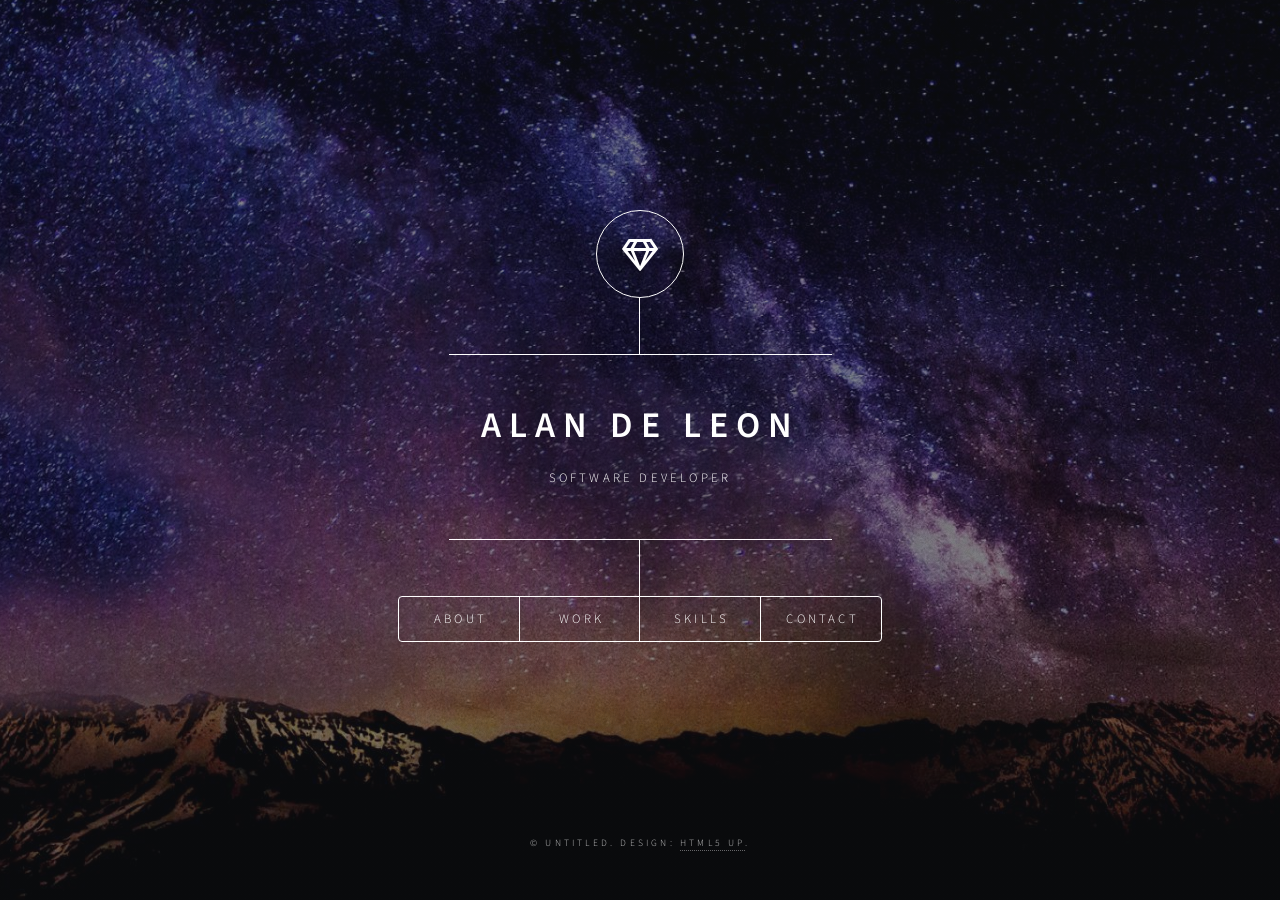
==== commit 0426fad5: "Switched out for new portfolio" ====
--- a/index.html
+++ b/index.html
@@ -1,286 +1,395 @@
 <!DOCTYPE HTML>
 <!--
-	Paradigm Shift by HTML5 UP
+	Dimension by HTML5 UP
 	html5up.net | @ajlkn
 	Free for personal and commercial use under the CCA 3.0 license (html5up.net/license)
 -->
 <html>
 	<head>
-		<title>Alan Deleon Portfolio Site</title>
+		<title>Alan De Leon</title>
 		<meta charset="utf-8" />
 		<meta name="viewport" content="width=device-width, initial-scale=1, user-scalable=no" />
-		<meta name="description" content="" />
-		<meta name="keywords" content="" />
 		<link rel="stylesheet" href="assets/css/main.css" />
+		<noscript><link rel="stylesheet" href="assets/css/noscript.css" /></noscript>
 	</head>
 	<body class="is-preload">
 
 		<!-- Wrapper -->
 			<div id="wrapper">
 
-				<!-- Intro -->
-					<section class="intro">
-						<header>
-							<h1>Alan Deleon</h1>
-							<p><a href="https://github.com/AlanDeleon88">Github</a> / <a href="https://www.linkedin.com/in/alan-de-leon-b54621212/">Linkedin</a> / <a href="https://angel.co/u/alan-deleon">Wellfound</a></p>
-							<ul class="actions">
-								<li><a href="#first" class="arrow scrolly"><span class="label">Next</span></a></li>
+				<!-- Header -->
+					<header id="header">
+						<div class="logo">
+							<span class="icon fa-gem"></span>
+						</div>
+						<div class="content">
+							<div class="inner">
+								<h1>Alan De Leon</h1>
+								<p>Software Developer</p>
+							</div>
+						</div>
+						<nav>
+							<ul>
+								<li><a href="#intro">About</a></li>
+								<li><a href="#work">Work</a></li>
+								<li><a href="#about">Skills</a></li>
+								<li><a href="#contact">Contact</a></li>
+								<!--<li><a href="#elements">Elements</a></li>-->
 							</ul>
-						</header>
-						<div class="content">
-							<span class="image fill" data-position="center"><img src="images/IMG_3614.jpg" alt="" /></span>
-						</div>
-					</section>
-
-				<!-- Section -->
-					<section id="first">
-						<header>
-							<h2>About me</h2>
-						</header>
-						<div class="content">
-							<p><strong>Hello I'm Alan,</strong> As a recent coding boot camp App Academy graduate, I am a passionate software engineer with a lifelong interest in technology and computers. Whether playing computer games or tinkering with game makers, I have always enjoyed creating and piecing together small bits of work to form a more extensive system. I approach programming and learning with the same mindset - understanding that the tiny bits of code and knowledge build up something great. In the words of John Heywood, "Rome wasn't built in a day, but they were laying bricks every hour."</p></p>
-							<!-- <span class="image main"><img src="images/pic02.jpg" alt="" /></span> -->
-						</div>
-					</section>
-
-				<!-- Section -->
-					<section>
-						<header>
-							<h2>LANGUAGES, TECHNOLOGIES, AND SKILLS</h2>
-						</header>
-						<div class="content">
-							<!-- <p><strong>Languages</strong> eu nibh porttitor amet fermentum. Nullam venenatis erat id vehicula ultrices sed ultricies condimentum.</p> -->
-							<div class="feature-icons">
-								<ul class="skill-list">
-									<div><h2 class="list-header">Languages</h2></div>
-									<div class="skill-list-sub-list">
-										<li class="sub-list-item">
-											<img class='tool-img'src='./images/icons/javascript.png'/>
-											<div>
-												Javascript
-											</div>
-
+						</nav>
+					</header>
+
+				<!-- Main -->
+					<div id="main">
+
+						<!-- Intro -->
+							<article id="intro">
+								<h2 class="major">About</h2>
+								<span class="image main"><img class="image-size" src="images/IMG_3614.jpg" alt="" /></span>
+								<p>Hello I'm Alan, as a recent coding boot camp App Academy graduate, I am a passionate software engineer with a lifelong interest in technology and computers. Whether playing computer games or tinkering with game makers, I have always enjoyed creating and piecing together small bits of work to form a more extensive system. I approach programming and learning with the same mindset - understanding that the tiny bits of code and knowledge build up something great. In the words of John Heywood, "Rome wasn't built in a day, but they were laying bricks every hour."</p>
+								<p>My other hobbies include golfing and fitness. As much as I love coding or gaming at my computer, I do enjoy going outside and getting a good workout in.</p>
+								<div class="info-container">
+									<div class="location bundle">
+										<div class="location-icon">
+											<i class="space-after-pin fas fa-map-marker-alt"></i>
+										</div>
+										<div>
+											Davis, California
+										</div>
+									</div>
+									<div class="education bundle">
+										<div class="education-icon">
+											<i class="space-after-pin fas fa-graduation-cap"></i>
+										</div>
+										<div>
+											University California, Davis
+										</div>
+									</div>
+									<div class="resume bundle">
+										<div class="resume-icon">
+											<i class="space-after-pin fas fa-file-pdf"></i>
+										</div>
+										<a href="./assets//resume/aa_resume6.1.pdf" target="_blank">Resume</a>
+
+									</div>
+
+								</div>
+							</article>
+
+						<!-- Work -->
+							<article id="work">
+								<h2 class="major">Resume</h2>
+								<span class="image main">
+									<a href="./assets/resume/aa_resume6.1.pdf" target="_blank">
+										<img src="images/resume-thumb.png" alt="" class="image-overide"/>
+
+									</a>
+
+								</span>
+
+								<h2 class="major">Armored Acorns</h2>
+
+								<span class="image main">
+									<a href="https://nexcra.com/armored-acorns/" target="_blank">
+										<img src="images/armored-acorns-thumb.png" alt="" class="image-overide"/>
+
+									</a>
+
+									<p>
+										Armored Acorns is a game I developed with a small startup, which we successfully launched on the Nintendo WiiU online store. We created the game by using impactJs, a rendering engine leveraging Chrome's canvas, and a Nintendo Web framework. As one of my initial projects, working on a team to develop Armored Acorns was a fantastic experience.
+									</p>
+									<div>
+										<a class="button" href="https://nexcra.com/armored-acorns/">
+											Website
+										</a>
+									</div>
+
+								</span>
+
+								<h2 class="major">leet-cord</h2>
+
+								<span class="image main">
+									<a href="https://leet-cord-aa.herokuapp.com" target="_blank">
+										<img src="images/leet-cord-thumb.png" alt="" class="image-overide"/>
+
+									</a>
+									<p>
+										This web application I developed draws significant inspiration from Discord. It enables users to create servers with channels for chatting. The backend was built using Python, Flask, and SQLAlchemy, while the front end was developed with JavaScript using React and Redux. Additionally, I integrated AWS to allow users to upload custom server icons or share images in chat rooms. I used the socket.io framework to facilitate real-time messaging.
+									</p>
+									<ul>
+										<li>
+											Backend -- Python, Flask, SQLAlchemy
 										</li>
-										<li class="sub-list-item">
-											<img class="tool-img" src="./images/icons/python.png" />
-											<div>
-												Python
-											</div>
+										<li>
+											Frontend -- JavaScript, React, Redux
 										</li>
-										<li class="sub-list-item">
-											<img class="tool-img" src="./images/icons/html5.png">
-											<div>
-												Html
-											</div>
+									</ul>
+
+									<div class="project-button-bundle">
+										<a class="button icon brands fa-github" href="https://github.com/AlanDeleon88/leet-cord" target="_blank">
+
+											Repo
+										</a>
+										<a class="button primary" href="https://leet-cord-aa.herokuapp.com" target="_blank">
+											Live link
+										</a>
+									</div>
+
+								</span>
+
+								<h2 class="major">mixNebula</h2>
+
+								<span class="image main">
+									<a href="https://aa-soundcloud-project-2022.herokuapp.com/" target="_blank">
+										<img src="images/mixNebThumb.png" alt="" class="image-overide"/>
+
+									</a>
+									<p>
+										Introducing a sleek and modern music player web application that's taking inspiration from the iconic SoundCloud platform. This app allows users to browse and enjoy tracks and albums from a diverse range of artists, and even create their own accounts to share their own musical creations. Thanks to my integration with AWS, uploading your album cover art and tracks is a breeze, making it easy to get your music out to the world. The backend technology stack includes Javascript/Express and Sequelize, while the frontend has been crafted using the latest Javascript frameworks: React/Redux.
+									</p>
+									<ul>
+										<li>
+											Backend -- JavaScript, Sequelize.js, Express.js
 										</li>
-										<li class="sub-list-item">
-											<img class="tool-img" src="./images/icons/css.png"/>
-											<div>
-												Css
-											</div>
+										<li>
+											Frontend -- JavaScript, React, Redux
 										</li>
-
-										<li class="sub-list-item">
-											<img class="tool-img" src="./images/icons/sql.png"/>
-											<div>
-												SQL
-											</div>
+									</ul>
+
+									<div class="project-button-bundle">
+										<a class="button icon brands fa-github" href="https://github.com/AlanDeleon88/SoundCloud" target="_blank">
+
+											Repo
+										</a>
+										<a class="button primary" href="https://aa-soundcloud-project-2022.herokuapp.com/" target="_blank">
+											Live link
+										</a>
+									</div>
+
+								</span>
+
+								<h2 class="major">Post-Pix</h2>
+
+								<span class="image main">
+									<a href="https://post-pix.herokuapp.com/" target="_blank">
+										<img src="images/postpixThumb.png" alt="" class="image-overide"/>
+
+									</a>
+									<p>
+										Looking for a talented developer who knows their way around web applications? Look no further than our photo-sharing platform, inspired by the wildly popular app, Instagram. Working closely with two other developers, I led the creation of our cutting-edge backend using Python/Flask, with a sleek and modern frontend designed with React/Redux. With our platform, users can easily upload their favorite photos, comment on posts from other users, and even follow their favorite creators. Our streamlined and user-friendly interface makes it easy to browse, like and engage with your favorite photos, whether you're a casual user or a photography enthusiast. So if you're looking for a developer with experience creating web applications that deliver both style and substance, look no further than our photo-sharing platform. Join us today and experience the power of visual storytelling!
+									</p>
+									<ul>
+										<li>
+											Backend -- Python, Flask, SQLAlchemy
 										</li>
-
-									</div>
+										<li>
+											Frontend -- JavaScript, React, Redux
+										</li>
+									</ul>
+
+									<div class="project-button-bundle">
+										<a class="button icon brands fa-github" href="https://github.com/AlanDeleon88/Post-pix" target="_blank">
+
+											Repo
+										</a>
+										<a class="button primary" href="https://post-pix.herokuapp.com/" target="_blank">
+											Live link
+										</a>
+									</div>
+
+								</span>
+
+							</article>
+
+
+						<!-- About -->
+							<article id="about">
+								<h2 class="major">Skills</h2>
+
+								<h3>Languages</h3>
+								<div class="skills-container">
+									<div class="icon-bundle">
+										<img class="skill-icon" src="images/icons/javascript.png">
+										<div class="skill-text">
+											JavaScript
+										</div>
+
+									</div>
+									<div class="icon-bundle">
+										<img class="skill-icon" src="images/icons/python.png">
+										<div class="skill-text">
+											Python
+										</div>
+
+									</div>
+
+									<div class="icon-bundle">
+										<img class="skill-icon" src="images/icons/html5.png">
+										<div class="skill-text">
+											HTML
+										</div>
+
+									</div>
+
+									<div class="icon-bundle">
+										<img class="skill-icon" src="images/icons/css.png">
+										<div class="skill-text">
+											CSS
+										</div>
+
+									</div>
+
+									<div class="icon-bundle">
+										<img class="skill-icon sql-icon" src="images/icons/sql.png">
+										<div class="skill-text">
+											SQL
+										</div>
+
+									</div>
+
+								</div>
+
+								<h3> Tools </h3>
+								<div class="skills-container">
+									<div class="icon-bundle">
+										<img class="skill-icon" src="images/icons/git.png">
+										<div class="skill-text">
+											Git
+										</div>
+									</div>
+									<div class="icon-bundle">
+										<img class="skill-icon" src="images/icons/docker.png">
+										<div class="skill-text">
+											Docker
+										</div>
+									</div>
+									<div class="icon-bundle">
+										<img class="skill-icon aws-icon" src="images/icons/aws.png">
+										<div class="skill-text">
+											AWS
+										</div>
+									</div>
+									<div class="icon-bundle">
+										<img class="skill-icon" src="images/icons/heroku.png">
+										<div class="skill-text">
+											Heroku
+										</div>
+									</div>
+								</div>
+								<h3> Frameworks </h3>
+								<div class="skills-container frameworks-container">
+									<div class="icon-bundle">
+										<img class="skill-icon nodejs-icon" src="images/icons/node-js.png">
+										<div class="skill-text">
+											Node.js
+										</div>
+									</div>
+
+									<div class="icon-bundle">
+										<img class="skill-icon nodejs-icon" src="images/icons/expressjs_icon.png">
+										<div class="skill-text">
+											Express.js
+										</div>
+									</div>
+
+									<div class="icon-bundle">
+										<img class="skill-icon" src="images/icons/react.png">
+										<div class="skill-text">
+											React
+										</div>
+									</div>
+
+									<div class="icon-bundle">
+										<img class="skill-icon" src="images/icons/redux.png">
+										<div class="skill-text">
+											Redux
+										</div>
+									</div>
+
+									<div class="icon-bundle">
+										<img class="skill-icon" src="images/icons/flask_2.0.png">
+										<div class="skill-text">
+											Flask
+										</div>
+									</div>
+
+									<div class="icon-bundle">
+										<img class="skill-icon" src="images/icons/socket.png">
+										<div class="skill-text">
+											Socket.io
+										</div>
+									</div>
+
+									<div class="icon-bundle">
+										<img class="skill-icon sequel-icon" src="images/icons/sequelize.png">
+										<div class="skill-text">
+											Socket.io
+										</div>
+									</div>
+
+									<div class="icon-bundle">
+										<img class="skill-icon  sql-alchemy-icon" src="images/icons/sqlAlchemy.png">
+										<div class="skill-text">
+											SQLAlchemy
+										</div>
+									</div>
+
+								</div>
+
+								<!-- <span class="image main"><img src="images/pic03.jpg" alt="" /></span> -->
+
+							</article>
+
+						<!-- Contact -->
+							<article id="contact">
+								<h2 class="major">Contact</h2>
+								<!-- <form method="post" action="https://formsubmit.co/19deleon88@gmail.com">
+									<div class="fields">
+										<div class="field half">
+											<label for="name">Name</label>
+											<input type="text" name="name" id="name" />
+										</div>
+										<div class="field half">
+											<label for="email">Email</label>
+											<input type="text" name="email" id="email" />
+										</div>
+										<div class="field">
+											<label for="message">Message</label>
+											<textarea name="message" id="message" rows="4"></textarea>
+										</div>
+									</div>
+									<ul class="actions">
+										<li><input type="submit" value="Send Message" class="primary" /></li>
+										<li><input type="reset" value="Reset" /></li>
+									</ul>
+								</form> -->
+								<div class="contact-list-container">
+									<div>
+										Email: 19deleon88@gmail.com
+									</div>
+									<div>
+										Phone: (530) 400-1830
+									</div>
+									<div>
+										Location: Davis, CA
+									</div>
+								</div>
+								<ul class="icons contact-icons">
+									<!-- <li><a href="#" class="icon brands fa-twitter"><span class="label">Twitter</span></a></li> -->
+									<!-- <li><a href="#" class="icon brands fa-facebook-f"><span class="label">Facebook</span></a></li> -->
+									<!-- <li><a href="#" class="icon brands fa-instagram"><span class="label">Instagram</span></a></li> -->
+									<li><a href="https://github.com/AlanDeleon88" class="icon brands fa-github"><span class="label">GitHub</span></a></li>
+									<li><a href="https://www.linkedin.com/in/alan-de-leon-b54621212/" class="icon brands fa-linkedin"><span class="label">Linkedin</span></a></li>
+									<li><a href="https://wellfound.com/u/alan-deleon" class="icon brands fa-angellist"><span class="label">Wellfound</span></a></li>
 								</ul>
-
-								<ul class="skill-list">
-									<div><h2 class="list-header">Tools</h2></div>
-									<div class="skill-list-sub-list tool-list">
-										<li class="sub-list-item">
-											<img class='tool-img'src="./images/icons/git.png"/>
-											<div>
-												Git
-											</div>
-
-										</li>
-										<li class="sub-list-item">
-											<img class="tool-img" src="./images/icons/docker.png" />
-											<div>
-												Docker
-											</div>
-										</li>
-										<li class="sub-list-item">
-											<img class="tool-img" src="./images/icons/aws.png"/>
-											<div>
-												AWS
-											</div>
-										</li>
-
-										<li class="sub-list-item">
-											<img class="tool-img" src="./images/icons/heroku.png"/>
-											<div>
-												Heroku
-											</div>
-										</li>
-
-									</div>
-								</ul>
-
-								<ul class="skill-list">
-									<div><h2 class="list-header">Frameworks</h2></div>
-									<div class="skill-list-sub-list frame-list">
-										<li class="sub-list-item">
-											<img class='tool-img'src="./images/icons/node-js.png"/>
-											<div>
-												Node.js(express)
-											</div>
-
-										</li>
-										<li class="sub-list-item">
-											<img class="tool-img" src="./images/icons/react.png" />
-											<div>
-												React
-											</div>
-										</li>
-										<li class="sub-list-item">
-											<img class="tool-img" src="./images/icons/redux.png"/>
-											<div>
-												Redux
-											</div>
-										</li>
-										<li class="sub-list-item">
-											<img class="tool-img" src="./images/icons/flask.png"/>
-											<div>
-												Flask
-											</div>
-										</li>
-										<li class="sub-list-item">
-											<img class="tool-img" src="./images/icons/socket.png"/>
-											<div>
-												Socket.Io
-											</div>
-										</li>
-
-										<li class="sub-list-item">
-											<img class="tool-img" src="./images/icons/sequelize.png"/>
-											<div>
-												Sequelize
-											</div>
-										</li>
-										<li class="sub-list-item">
-											<img class="tool-img" src="./images/icons/sqlAlchemy.png"/>
-											<div>
-												SQLAlchemy
-											</div>
-										</li>
-
-									</div>
-								</ul>
-
-							</div>
-							<!-- <p>Vehicula ultrices sed ultricies condimentum. Magna sed etiam consequat, et lorem adipiscing sed nulla. Volutpat nisl et tempus et dolor libero, feugiat magna tempus, sed et lorem adipiscing.</p> -->
-						</div>
-					</section>
-
-				<!-- Section -->
-					<section>
-						<header>
-							<h2>Projects</h2>
-						</header>
-						<div class="content">
-							<p><strong>Here are some of the projects that I have worked on.</strong></p>
-
-							<!-- Section -->
+							</article>
+
+						<!-- Elements -->
+							<article id="elements">
+								<h2 class="major">Elements</h2>
+
 								<section>
-									<header>
-										<h3>Armored Acorns</h3>
-										<p class="project-desc">Armored Acorns was a game that I worked on with a small startup. We were able to release it onto the NintendoWiiU Online store! We built the game using impactJs a rendering engine that makes use of chrome's canvas, and Nintendo Webframework. It was one of the first projects that I have worked on, and I had a great experience working on a team.</p>
-										<a href="https://nexcra.com/armored-acorns/" class="button">Website</a>
-									</header>
-									<div class="content">
-										<div class="gallery">
-											<a href="https://nexcra.com/wp-content/uploads/2017/10/current-game-aa.png" class="landscape"><img class="nexcra" src="https://nexcra.com/wp-content/uploads/2017/10/current-game-aa.png" alt="" /></a>
-											<a href="https://nexcra.com/wp-content/uploads/2017/10/TVScreenShot3-768x432.jpg" ><img src="https://nexcra.com/wp-content/uploads/2017/10/TVScreenShot3-768x432.jpg" alt=""/></a>
-											<!-- <a href="images/gallery/fulls/03.jpg"><img src="images/gallery/thumbs/03.jpg" alt="" /></a> -->
-											<a href="https://nexcra.com/wp-content/uploads/2017/10/mc-opening-seq.gif" ><img src="https://nexcra.com/wp-content/uploads/2017/10/mc-opening-seq.gif" alt="" /></a>
-										</div>
-									</div>
-								</section>
-
-							<!-- Section -->
-								<section>
-									<header>
-										<h3>leet-cord</h3>
-										<p class="project-desc">This web application I created is heavily inpsired by Discord. It allows users to create Servers with channels to chat in real time! I built this application using Python / Flask / SQLAlchemy for the backend and for the frontend I used Javascript with React / Redux. I also implemented aws to allow users to upload custom server icons, or send images in chat rooms. Socket.io  framework allows for messages to be updated in real time.</p>
-										<a href="https://leet-cord-aa.herokuapp.com" class="button">Live Link</a>
-									</header>
-									<div class="content">
-										<div class="gallery">
-											<a href="images/discord-port-1.png" class="landscape"><img src="images/gallery/thumbs/discord-port-1-thum.png" alt="" /></a>
-											<a href="images/gallery/fulls/leet-cord-2.png"><img src="images/gallery/thumbs/leet-cord-2-thumb.png" alt="" /></a>
-											<a href="images/gallery/fulls/leet-cord-3.png"><img src="images/gallery/thumbs/leet-cord-3.png" alt="" /></a>
-										</div>
-									</div>
-								</section>
-
-							<!-- Section -->
-								<section>
-									<header>
-										<h3>Mix Nebula</h3>
-										<p class="project-desc"> A music player web application that is inspired from the website SoundCloud. Users can browse the app and play tracks and albums from various artists. They can also sign up for an account and become an artist themselves! With AWS user can upload their own album cover art and sound tracks. The backend is built with Javascript / Express and Sequelize. The frontend is built with Javascript with React / Redux.</p>
-										<a href="https://aa-soundcloud-project-2022.herokuapp.com/" class="button">Live Link</a>
-									</header>
-									<div class="content">
-										<div class="gallery">
-											<a href="images/gallery/fulls/mix-neb-1.png" class="landscape"><img src="images/gallery/thumbs/mix-neb-1-thumb.png" alt="" /></a>
-											<a href="images/gallery/fulls/mix-neb-2.png" class="portrait"><img src="images/gallery/thumbs/mix-neb-2-thumb.png" alt="" /></a>
-											<a href="images/gallery/fulls/mix-neb-3.png" class="portrait"><img src="images/gallery/thumbs/mix-neb-3-thumb.png" alt="" /></a>
-										</div>
-									</div>
-								</section>
-
-								<section>
-									<header>
-										<h3>InstaPostPix</h3>
-										<p class="project-desc">A web application for sharing photos that is inspired by the popular app Instagram. Collaborated with 2 other developers, we created the backend using python / flask. The frontend was created with React / Redux. Users can post photos, comment on other posts and follow other users.</p>
-										<a href="https://post-pix.herokuapp.com/" class="button">Live Link</a>
-
-									</header>
-									<div class="content">
-										<div class="gallery">
-											<a href="images/gallery/fulls/insta-post-pix-1.png" class="landscape"><img src="images/gallery/thumbs/insta-post-pix-1-thumb.png" alt="" /></a>
-											<a href="images/gallery/fulls/insta-post-pix-2.png" class="portrait"><img src="images/gallery/thumbs/insta-post-pix-2-thumb.png" alt="" /></a>
-											<a href="images/gallery/fulls/insta-post-pix-3.png" class="portrait"><img src="images/gallery/thumbs/insta-post-pix-3-thumb.png" alt="" /></a>
-										</div>
-									</div>
-								</section>
-
-						</div>
-					</section>
-
-				<!-- Section -->
-					<section>
-						<header>
-							<h2>Resume</h2>
-						</header>
-						<div class="content">
-							<p>Take a look at my resume to see more details about my experiences and qualifications.</p>
-							<ul class="actions">
-								<li><a href="./assets//resume/aa_resume6.0.pdf" class="button primary large">Download Resume</a></li>
-							</ul>
-						</div>
-					</section>
-
-				<!-- Elements -->
-				<!--
-					<section>
-						<header>
-							<h2>Elements</h2>
-						</header>
-						<div class="content">
-
-							<section>
-								<header>
-									<h3>Text</h3>
-								</header>
-								<div class="content">
+									<h3 class="major">Text</h3>
 									<p>This is <b>bold</b> and this is <strong>strong</strong>. This is <i>italic</i> and this is <em>emphasized</em>.
 									This is <sup>superscript</sup> text and this is <sub>subscript</sub> text.
 									This is <u>underlined</u> and this is code: <code>for (;;) { ... }</code>. Finally, <a href="#">this is a link</a>.</p>
@@ -289,27 +398,24 @@
 									<h3>Heading Level 3</h3>
 									<h4>Heading Level 4</h4>
 									<h5>Heading Level 5</h5>
+									<h6>Heading Level 6</h6>
 									<hr />
-									<h5>Blockquote</h5>
+									<h4>Blockquote</h4>
 									<blockquote>Fringilla nisl. Donec accumsan interdum nisi, quis tincidunt felis sagittis eget tempus euismod. Vestibulum ante ipsum primis in faucibus vestibulum. Blandit adipiscing eu felis iaculis volutpat ac adipiscing accumsan faucibus. Vestibulum ante ipsum primis in faucibus lorem ipsum dolor sit amet nullam adipiscing eu felis.</blockquote>
-									<h5>Preformatted</h5>
+									<h4>Preformatted</h4>
 									<pre><code>i = 0;
 
 while (!deck.isInOrder()) {
-  print 'Iteration ' + i;
-  deck.shuffle();
-  i++;
+    print 'Iteration ' + i;
+    deck.shuffle();
+    i++;
 }
 
-print 'Sorted in ' + i + ' iterations.';</code></pre>
-								</div>
-							</section>
-
-							<section>
-								<header>
-									<h3>Lists</h3>
-								</header>
-								<div class="content">
+print 'It took ' + i + ' iterations to sort the deck.';</code></pre>
+								</section>
+
+								<section>
+									<h3 class="major">Lists</h3>
 
 									<h4>Unordered</h4>
 									<ul>
@@ -351,14 +457,10 @@
 										<li><a href="#" class="button primary">Default</a></li>
 										<li><a href="#" class="button">Default</a></li>
 									</ul>
-								</div>
-							</section>
-
-							<section>
-								<header>
-									<h3>Table</h3>
-								</header>
-								<div class="content">
+								</section>
+
+								<section>
+									<h3 class="major">Table</h3>
 									<h4>Default</h4>
 									<div class="table-wrapper">
 										<table>
@@ -450,20 +552,15 @@
 											</tfoot>
 										</table>
 									</div>
-								</div>
-							</section>
-
-							<section>
-								<header>
-									<h3>Buttons</h3>
-								</header>
-								<div class="content">
+								</section>
+
+								<section>
+									<h3 class="major">Buttons</h3>
 									<ul class="actions">
 										<li><a href="#" class="button primary">Primary</a></li>
 										<li><a href="#" class="button">Default</a></li>
 									</ul>
 									<ul class="actions">
-										<li><a href="#" class="button large">Large</a></li>
 										<li><a href="#" class="button">Default</a></li>
 										<li><a href="#" class="button small">Small</a></li>
 									</ul>
@@ -475,14 +572,10 @@
 										<li><span class="button primary disabled">Disabled</span></li>
 										<li><span class="button disabled">Disabled</span></li>
 									</ul>
-								</div>
-							</section>
-
-							<section>
-								<header>
-									<h3>Form</h3>
-								</header>
-								<div class="content">
+								</section>
+
+								<section>
+									<h3 class="major">Form</h3>
 									<form method="post" action="#">
 										<div class="fields">
 											<div class="field half">
@@ -529,75 +622,24 @@
 											<li><input type="reset" value="Reset" /></li>
 										</ul>
 									</form>
-								</div>
-							</section>
-
-						</div>
-					</section>
-				-->
-
-				<!-- Section -->
-					<section>
-						<header>
-							<h2>Get in touch</h2>
-						</header>
-						<div class="content">
-							<!-- <p><strong>Auctor commodo</strong> interdum et malesuada fames ac ante ipsum primis in faucibus. Pellentesque venenatis dolor imperdiet dolor mattis sagittis.</p>
-							<form>
-								<div class="fields">
-									<div class="field half">
-										<input type="text" name="name" id="name" placeholder="Name" />
-									</div>
-									<div class="field half">
-										<input type="email" name="email" id="email" placeholder="Email" />
-									</div>
-									<div class="field">
-										<textarea name="message" id="message" placeholder="Message" rows="7"></textarea>
-									</div>
-								</div>
-								<ul class="actions">
-									<li><input type="submit" value="Send Message" class="button primary" /></li>
-								</ul>
-							</form> -->
-							<ul class="items">
-								<li>
-									<h3>Email</h3>
-									<a href="mailto:19deleon88@gmail.com">19deleon88@gmail.com</a>
-								</li>
-								<li>
-									<h3>Phone</h3>
-									<a href="#">(530) 400-1830</a>
-								</li>
-								<li>
-									<h3>Location</h3>
-									<span>Davis, CA</span>
-								</li>
-								<li>
-									<h3>Elsewhere</h3>
-									<ul class="icons">
-										<!-- <li><a href="#" class="icon brands fa-twitter"><span class="label">Twitter</span></a></li> -->
-										<!-- <li><a href="#" class="icon brands fa-facebook-f"><span class="label">Facebook</span></a></li> -->
-										<!-- <li><a href="#" class="icon brands fa-instagram"><span class="label">Instagram</span></a></li> -->
-										<li><a href="#" class="icon brands fa-linkedin-in"><span class="label">LinkedIn</span></a></li>
-										<li><a href="#" class="icon brands fa-github"><span class="label">GitHub</span></a></li>
-										<li><a href="https://angel.co/u/alan-deleon" class="icon brands fa-codepen"><span class="label">Wellfound</span></a></li>
-									</ul>
-								</li>
-							</ul>
-						</div>
-						<footer>
-						</footer>
-					</section>
-
-				<!-- Copyright -->
-					<div class="copyright">&copy; Untitled. All rights reserved. Design: <a href="https://html5up.net">HTML5 UP</a>.</div>
-					<div class="copyright"><a href="https://iconscout.com/icons/nodejs" target="_blank">Nodejs Icon</a> by <a href="https://iconscout.com/contributors/icon-mafia" target="_blank">Icon Mafia</a></div>
-					<div class="copyright"><a href="https://iconscout.com/icons/socket" target="_blank">Socket Logo Icon</a> by <a href="https://iconscout.com/contributors/icon-mafia">Icon Mafia</a> on <a href="https://iconscout.com">IconScout</a></div>
+								</section>
+
+							</article>
+
+					</div>
+
+				<!-- Footer -->
+					<footer id="footer">
+						<p class="copyright">&copy; Untitled. Design: <a href="https://html5up.net">HTML5 UP</a>.</p>
+					</footer>
+
 			</div>
+
+		<!-- BG -->
+			<div id="bg"></div>
 
 		<!-- Scripts -->
 			<script src="assets/js/jquery.min.js"></script>
-			<script src="assets/js/jquery.scrolly.min.js"></script>
 			<script src="assets/js/browser.min.js"></script>
 			<script src="assets/js/breakpoints.min.js"></script>
 			<script src="assets/js/util.js"></script>
--- a/assets/css/main.css
+++ b/assets/css/main.css
@@ -1,8 +1,8 @@
 @import url(fontawesome-all.min.css);
-@import url("https://fonts.googleapis.com/css?family=Source+Sans+Pro:300,600,700,300i,600i,700i|Raleway:600,800");
+@import url("https://fonts.googleapis.com/css?family=Source+Sans+Pro:300italic,600italic,300,600");
 
 /*
-	Paradigm Shift by HTML5 UP
+	Dimension by HTML5 UP
 	html5up.net | @ajlkn
 	Free for personal and commercial use under the CCA 3.0 license (html5up.net/license)
 */
@@ -23,13 +23,7 @@
 	border: 0;
 	font-size: 100%;
 	font: inherit;
-	vertical-align: baseline;
-
-}
-
-.project-desc{
-	color: white;
-}
+	vertical-align: baseline;}
 
 article, aside, details, figcaption, figure,
 footer, header, hgroup, menu, nav, section {
@@ -84,10 +78,6 @@
 		width: device-width;
 	}
 
-	body {
-		-ms-overflow-style: scrollbar;
-	}
-
 	@media screen and (max-width: 480px) {
 
 		html, body {
@@ -104,13 +94,8 @@
 		box-sizing: inherit;
 	}
 
-	html {
-		overflow-x: hidden;
-	}
-
 	body {
-		background: #ffffff;
-		overflow-x: hidden;
+		background: #1b1f22;
 	}
 
 		body.is-preload *, body.is-preload *:before, body.is-preload *:after {
@@ -124,29 +109,13 @@
 			transition: none !important;
 		}
 
-/* Typography */
+/* Type */
 
 	html {
-		font-size: 18pt;
-	}
-
-		@media screen and (max-width: 1920px) {
-
-			html {
-				font-size: 13pt;
-			}
-
-		}
-
-		@media screen and (max-width: 1152px) {
-
-			html {
-				font-size: 14pt;
-			}
-
-		}
-
-		@media screen and (max-width: 736px) {
+		font-size: 16pt;
+	}
+
+		@media screen and (max-width: 1680px) {
 
 			html {
 				font-size: 12pt;
@@ -154,7 +123,7 @@
 
 		}
 
-		@media screen and (max-width: 480px) {
+		@media screen and (max-width: 736px) {
 
 			html {
 				font-size: 11pt;
@@ -162,38 +131,39 @@
 
 		}
 
-	body {
-		background-color: #ffffff;
-		color: #000000;
-	}
+		@media screen and (max-width: 360px) {
+
+			html {
+				font-size: 10pt;
+			}
+
+		}
 
 	body, input, select, textarea {
-		color: #000000;
-		font-family: "Source Sans Pro", Helvetica, sans-serif;
+		color: #ffffff;
+		font-family: "Source Sans Pro", sans-serif;
+		font-weight: 300;
 		font-size: 1rem;
-		font-weight: 300;
-		letter-spacing: 0.0375em;
-		line-height: 2;
+		line-height: 1.65;
 	}
 
 	a {
-		-moz-transition: border-bottom-color 0.25s ease-in-out;
-		-webkit-transition: border-bottom-color 0.25s ease-in-out;
-		-ms-transition: border-bottom-color 0.25s ease-in-out;
-		transition: border-bottom-color 0.25s ease-in-out;
+		-moz-transition: color 0.2s ease-in-out, background-color 0.2s ease-in-out, border-bottom-color 0.2s ease-in-out;
+		-webkit-transition: color 0.2s ease-in-out, background-color 0.2s ease-in-out, border-bottom-color 0.2s ease-in-out;
+		-ms-transition: color 0.2s ease-in-out, background-color 0.2s ease-in-out, border-bottom-color 0.2s ease-in-out;
+		transition: color 0.2s ease-in-out, background-color 0.2s ease-in-out, border-bottom-color 0.2s ease-in-out;
+		border-bottom: dotted 1px rgba(255, 255, 255, 0.5);
 		text-decoration: none;
-		color: #000000;
-		border-bottom: dotted 1px;
+		color: inherit;
 	}
 
 		a:hover {
-			text-decoration: none;
 			border-bottom-color: transparent;
 		}
 
 	strong, b {
+		color: #ffffff;
 		font-weight: 600;
-		color: #000000;
 	}
 
 	em, i {
@@ -205,13 +175,12 @@
 	}
 
 	h1, h2, h3, h4, h5, h6 {
-		color: #000000;
-		font-family: "Raleway", Helvetica, sans-serif;
+		color: #ffffff;
 		font-weight: 600;
-		letter-spacing: 0.175em;
-		line-height: 1.75;
-		margin: 0 0 1.5rem 0;
+		line-height: 1.5;
+		margin: 0 0 1rem 0;
 		text-transform: uppercase;
+		letter-spacing: 0.2rem;
 	}
 
 		h1 a, h2 a, h3 a, h4 a, h5 a, h6 a {
@@ -219,84 +188,54 @@
 			text-decoration: none;
 		}
 
+		h1.major, h2.major, h3.major, h4.major, h5.major, h6.major {
+			border-bottom: solid 1px #ffffff;
+			width: -moz-max-content;
+			width: -webkit-max-content;
+			width: -ms-max-content;
+			width: max-content;
+			padding-bottom: 0.5rem;
+			margin: 0 0 2rem 0;
+		}
+
 	h1 {
-		font-family: "Source Sans Pro", Helvetica, sans-serif;
-		font-size: 5rem;
-		font-weight: 700;
-		letter-spacing: -0.05em;
-		line-height: 1.1;
-		margin: 0 0 1.5rem 0;
-		text-transform: none;
+		font-size: 2.25rem;
+		line-height: 1.3;
+		letter-spacing: 0.5rem;
 	}
 
 	h2 {
-		font-size: 1.25rem;
-		font-weight: 800;
-		margin: 0 0 2rem 0;
+		font-size: 1.5rem;
+		line-height: 1.4;
+		letter-spacing: 0.5rem;
 	}
 
 	h3 {
-		font-size: 0.875rem;
+		font-size: 1rem;
 	}
 
 	h4 {
-		font-size: 0.875rem;
+		font-size: 0.8rem;
 	}
 
 	h5 {
-		font-size: 0.75rem;
+		font-size: 0.7rem;
 	}
 
 	h6 {
-		font-size: 0.625rem;
+		font-size: 0.6rem;
 	}
 
 	@media screen and (max-width: 736px) {
 
 		h1 {
-			font-size: 4.5rem;
-			line-height: 1.1;
+			font-size: 1.75rem;
+			line-height: 1.4;
 		}
 
 		h2 {
-			font-size: 1.25rem;
-			line-height: 1.7;
-		}
-
-		h3 {
-			font-size: 0.9rem;
-		}
-
-		h4 {
-			font-size: 0.75rem;
-		}
-
-		h5 {
-			font-size: 0.675rem;
-		}
-
-	}
-
-	@media screen and (max-width: 360px) {
-
-		h1 {
-			font-size: 3.75rem;
-		}
-
-		h2 {
-			font-size: 1.125rem;
-		}
-
-		h3 {
-			font-size: 0.8rem;
-		}
-
-		h4 {
-			font-size: 0.675rem;
-		}
-
-		h5 {
-			font-size: 0.675rem;
+			font-size: 1.25em;
+			line-height: 1.5;
 		}
 
 	}
@@ -314,15 +253,15 @@
 	}
 
 	blockquote {
-		border-left: solid 0.5rem rgba(144, 144, 144, 0.25);
+		border-left: solid 4px #ffffff;
 		font-style: italic;
 		margin: 0 0 2rem 0;
-		padding: 1rem 0 1rem 2rem;
+		padding: 0.5rem 0 0.5rem 2rem;
 	}
 
 	code {
-		background: rgba(144, 144, 144, 0.1);
-		border-radius: 0.325rem;
+		background: rgba(255, 255, 255, 0.075);
+		border-radius: 4px;
 		font-family: "Courier New", monospace;
 		font-size: 0.9rem;
 		margin: 0 0.25rem;
@@ -334,7 +273,6 @@
 		font-family: "Courier New", monospace;
 		font-size: 0.9rem;
 		margin: 0 0 2rem 0;
-		width: 100%;
 	}
 
 		pre code {
@@ -346,1681 +284,21 @@
 
 	hr {
 		border: 0;
-		border-bottom: solid 2px rgba(144, 144, 144, 0.25);
-		margin: 3rem 0;
-	}
-
-		hr.major {
-			margin: 5rem 0;
-		}
-
-		@media screen and (max-width: 736px) {
-
-			hr.major {
-				margin: 3rem 0;
-			}
-
-		}
-
-/* Row */
-
-	.row {
-		display: flex;
-		flex-wrap: wrap;
-		box-sizing: border-box;
-		align-items: stretch;
-	}
-
-		.row > * {
-			box-sizing: border-box;
-		}
-
-		.row.gtr-uniform > * > :last-child {
-			margin-bottom: 0;
-		}
-
-		.row.aln-left {
-			justify-content: flex-start;
-		}
-
-		.row.aln-center {
-			justify-content: center;
-		}
-
-		.row.aln-right {
-			justify-content: flex-end;
-		}
-
-		.row.aln-top {
-			align-items: flex-start;
-		}
-
-		.row.aln-middle {
-			align-items: center;
-		}
-
-		.row.aln-bottom {
-			align-items: flex-end;
-		}
-
-		.row > .imp {
-			order: -1;
-		}
-
-		.row > .col-1 {
-			width: 8.33333%;
-		}
-
-		.row > .off-1 {
-			margin-left: 8.33333%;
-		}
-
-		.row > .col-2 {
-			width: 16.66667%;
-		}
-
-		.row > .off-2 {
-			margin-left: 16.66667%;
-		}
-
-		.row > .col-3 {
-			width: 25%;
-		}
-
-		.row > .off-3 {
-			margin-left: 25%;
-		}
-
-		.row > .col-4 {
-			width: 33.33333%;
-		}
-
-		.row > .off-4 {
-			margin-left: 33.33333%;
-		}
-
-		.row > .col-5 {
-			width: 41.66667%;
-		}
-
-		.row > .off-5 {
-			margin-left: 41.66667%;
-		}
-
-		.row > .col-6 {
-			width: 50%;
-		}
-
-		.row > .off-6 {
-			margin-left: 50%;
-		}
-
-		.row > .col-7 {
-			width: 58.33333%;
-		}
-
-		.row > .off-7 {
-			margin-left: 58.33333%;
-		}
-
-		.row > .col-8 {
-			width: 66.66667%;
-		}
-
-		.row > .off-8 {
-			margin-left: 66.66667%;
-		}
-
-		.row > .col-9 {
-			width: 75%;
-		}
-
-		.row > .off-9 {
-			margin-left: 75%;
-		}
-
-		.row > .col-10 {
-			width: 83.33333%;
-		}
-
-		.row > .off-10 {
-			margin-left: 83.33333%;
-		}
-
-		.row > .col-11 {
-			width: 91.66667%;
-		}
-
-		.row > .off-11 {
-			margin-left: 91.66667%;
-		}
-
-		.row > .col-12 {
-			width: 100%;
-		}
-
-		.row > .off-12 {
-			margin-left: 100%;
-		}
-
-		.row.gtr-0 {
-			margin-top: 0;
-			margin-left: 0rem;
-		}
-
-			.row.gtr-0 > * {
-				padding: 0 0 0 0rem;
-			}
-
-			.row.gtr-0.gtr-uniform {
-				margin-top: 0rem;
-			}
-
-				.row.gtr-0.gtr-uniform > * {
-					padding-top: 0rem;
-				}
-
-		.row.gtr-25 {
-			margin-top: 0;
-			margin-left: -0.5rem;
-		}
-
-			.row.gtr-25 > * {
-				padding: 0 0 0 0.5rem;
-			}
-
-			.row.gtr-25.gtr-uniform {
-				margin-top: -0.5rem;
-			}
-
-				.row.gtr-25.gtr-uniform > * {
-					padding-top: 0.5rem;
-				}
-
-		.row.gtr-50 {
-			margin-top: 0;
-			margin-left: -1rem;
-		}
-
-			.row.gtr-50 > * {
-				padding: 0 0 0 1rem;
-			}
-
-			.row.gtr-50.gtr-uniform {
-				margin-top: -1rem;
-			}
-
-				.row.gtr-50.gtr-uniform > * {
-					padding-top: 1rem;
-				}
-
-		.row {
-			margin-top: 0;
-			margin-left: -2rem;
-		}
-
-			.row > * {
-				padding: 0 0 0 2rem;
-			}
-
-			.row.gtr-uniform {
-				margin-top: -2rem;
-			}
-
-				.row.gtr-uniform > * {
-					padding-top: 2rem;
-				}
-
-		.row.gtr-150 {
-			margin-top: 0;
-			margin-left: -3rem;
-		}
-
-			.row.gtr-150 > * {
-				padding: 0 0 0 3rem;
-			}
-
-			.row.gtr-150.gtr-uniform {
-				margin-top: -3rem;
-			}
-
-				.row.gtr-150.gtr-uniform > * {
-					padding-top: 3rem;
-				}
-
-		.row.gtr-200 {
-			margin-top: 0;
-			margin-left: -4rem;
-		}
-
-			.row.gtr-200 > * {
-				padding: 0 0 0 4rem;
-			}
-
-			.row.gtr-200.gtr-uniform {
-				margin-top: -4rem;
-			}
-
-				.row.gtr-200.gtr-uniform > * {
-					padding-top: 4rem;
-				}
-
-		@media screen and (max-width: 1920px) {
-
-			.row {
-				display: flex;
-				flex-wrap: wrap;
-				box-sizing: border-box;
-				align-items: stretch;
-			}
-
-				.row > * {
-					box-sizing: border-box;
-				}
-
-				.row.gtr-uniform > * > :last-child {
-					margin-bottom: 0;
-				}
-
-				.row.aln-left {
-					justify-content: flex-start;
-				}
-
-				.row.aln-center {
-					justify-content: center;
-				}
-
-				.row.aln-right {
-					justify-content: flex-end;
-				}
-
-				.row.aln-top {
-					align-items: flex-start;
-				}
-
-				.row.aln-middle {
-					align-items: center;
-				}
-
-				.row.aln-bottom {
-					align-items: flex-end;
-				}
-
-				.row > .imp-xlarge {
-					order: -1;
-				}
-
-				.row > .col-1-xlarge {
-					width: 8.33333%;
-				}
-
-				.row > .off-1-xlarge {
-					margin-left: 8.33333%;
-				}
-
-				.row > .col-2-xlarge {
-					width: 16.66667%;
-				}
-
-				.row > .off-2-xlarge {
-					margin-left: 16.66667%;
-				}
-
-				.row > .col-3-xlarge {
-					width: 25%;
-				}
-
-				.row > .off-3-xlarge {
-					margin-left: 25%;
-				}
-
-				.row > .col-4-xlarge {
-					width: 33.33333%;
-				}
-
-				.row > .off-4-xlarge {
-					margin-left: 33.33333%;
-				}
-
-				.row > .col-5-xlarge {
-					width: 41.66667%;
-				}
-
-				.row > .off-5-xlarge {
-					margin-left: 41.66667%;
-				}
-
-				.row > .col-6-xlarge {
-					width: 50%;
-				}
-
-				.row > .off-6-xlarge {
-					margin-left: 50%;
-				}
-
-				.row > .col-7-xlarge {
-					width: 58.33333%;
-				}
-
-				.row > .off-7-xlarge {
-					margin-left: 58.33333%;
-				}
-
-				.row > .col-8-xlarge {
-					width: 66.66667%;
-				}
-
-				.row > .off-8-xlarge {
-					margin-left: 66.66667%;
-				}
-
-				.row > .col-9-xlarge {
-					width: 75%;
-				}
-
-				.row > .off-9-xlarge {
-					margin-left: 75%;
-				}
-
-				.row > .col-10-xlarge {
-					width: 83.33333%;
-				}
-
-				.row > .off-10-xlarge {
-					margin-left: 83.33333%;
-				}
-
-				.row > .col-11-xlarge {
-					width: 91.66667%;
-				}
-
-				.row > .off-11-xlarge {
-					margin-left: 91.66667%;
-				}
-
-				.row > .col-12-xlarge {
-					width: 100%;
-				}
-
-				.row > .off-12-xlarge {
-					margin-left: 100%;
-				}
-
-				.row.gtr-0 {
-					margin-top: 0;
-					margin-left: 0rem;
-				}
-
-					.row.gtr-0 > * {
-						padding: 0 0 0 0rem;
-					}
-
-					.row.gtr-0.gtr-uniform {
-						margin-top: 0rem;
-					}
-
-						.row.gtr-0.gtr-uniform > * {
-							padding-top: 0rem;
-						}
-
-				.row.gtr-25 {
-					margin-top: 0;
-					margin-left: -0.5rem;
-				}
-
-					.row.gtr-25 > * {
-						padding: 0 0 0 0.5rem;
-					}
-
-					.row.gtr-25.gtr-uniform {
-						margin-top: -0.5rem;
-					}
-
-						.row.gtr-25.gtr-uniform > * {
-							padding-top: 0.5rem;
-						}
-
-				.row.gtr-50 {
-					margin-top: 0;
-					margin-left: -1rem;
-				}
-
-					.row.gtr-50 > * {
-						padding: 0 0 0 1rem;
-					}
-
-					.row.gtr-50.gtr-uniform {
-						margin-top: -1rem;
-					}
-
-						.row.gtr-50.gtr-uniform > * {
-							padding-top: 1rem;
-						}
-
-				.row {
-					margin-top: 0;
-					margin-left: -2rem;
-				}
-
-					.row > * {
-						padding: 0 0 0 2rem;
-					}
-
-					.row.gtr-uniform {
-						margin-top: -2rem;
-					}
-
-						.row.gtr-uniform > * {
-							padding-top: 2rem;
-						}
-
-				.row.gtr-150 {
-					margin-top: 0;
-					margin-left: -3rem;
-				}
-
-					.row.gtr-150 > * {
-						padding: 0 0 0 3rem;
-					}
-
-					.row.gtr-150.gtr-uniform {
-						margin-top: -3rem;
-					}
-
-						.row.gtr-150.gtr-uniform > * {
-							padding-top: 3rem;
-						}
-
-				.row.gtr-200 {
-					margin-top: 0;
-					margin-left: -4rem;
-				}
-
-					.row.gtr-200 > * {
-						padding: 0 0 0 4rem;
-					}
-
-					.row.gtr-200.gtr-uniform {
-						margin-top: -4rem;
-					}
-
-						.row.gtr-200.gtr-uniform > * {
-							padding-top: 4rem;
-						}
-
-		}
-
-		@media screen and (max-width: 1280px) {
-
-			.row {
-				display: flex;
-				flex-wrap: wrap;
-				box-sizing: border-box;
-				align-items: stretch;
-			}
-
-				.row > * {
-					box-sizing: border-box;
-				}
-
-				.row.gtr-uniform > * > :last-child {
-					margin-bottom: 0;
-				}
-
-				.row.aln-left {
-					justify-content: flex-start;
-				}
-
-				.row.aln-center {
-					justify-content: center;
-				}
-
-				.row.aln-right {
-					justify-content: flex-end;
-				}
-
-				.row.aln-top {
-					align-items: flex-start;
-				}
-
-				.row.aln-middle {
-					align-items: center;
-				}
-
-				.row.aln-bottom {
-					align-items: flex-end;
-				}
-
-				.row > .imp-large {
-					order: -1;
-				}
-
-				.row > .col-1-large {
-					width: 8.33333%;
-				}
-
-				.row > .off-1-large {
-					margin-left: 8.33333%;
-				}
-
-				.row > .col-2-large {
-					width: 16.66667%;
-				}
-
-				.row > .off-2-large {
-					margin-left: 16.66667%;
-				}
-
-				.row > .col-3-large {
-					width: 25%;
-				}
-
-				.row > .off-3-large {
-					margin-left: 25%;
-				}
-
-				.row > .col-4-large {
-					width: 33.33333%;
-				}
-
-				.row > .off-4-large {
-					margin-left: 33.33333%;
-				}
-
-				.row > .col-5-large {
-					width: 41.66667%;
-				}
-
-				.row > .off-5-large {
-					margin-left: 41.66667%;
-				}
-
-				.row > .col-6-large {
-					width: 50%;
-				}
-
-				.row > .off-6-large {
-					margin-left: 50%;
-				}
-
-				.row > .col-7-large {
-					width: 58.33333%;
-				}
-
-				.row > .off-7-large {
-					margin-left: 58.33333%;
-				}
-
-				.row > .col-8-large {
-					width: 66.66667%;
-				}
-
-				.row > .off-8-large {
-					margin-left: 66.66667%;
-				}
-
-				.row > .col-9-large {
-					width: 75%;
-				}
-
-				.row > .off-9-large {
-					margin-left: 75%;
-				}
-
-				.row > .col-10-large {
-					width: 83.33333%;
-				}
-
-				.row > .off-10-large {
-					margin-left: 83.33333%;
-				}
-
-				.row > .col-11-large {
-					width: 91.66667%;
-				}
-
-				.row > .off-11-large {
-					margin-left: 91.66667%;
-				}
-
-				.row > .col-12-large {
-					width: 100%;
-				}
-
-				.row > .off-12-large {
-					margin-left: 100%;
-				}
-
-				.row.gtr-0 {
-					margin-top: 0;
-					margin-left: 0rem;
-				}
-
-					.row.gtr-0 > * {
-						padding: 0 0 0 0rem;
-					}
-
-					.row.gtr-0.gtr-uniform {
-						margin-top: 0rem;
-					}
-
-						.row.gtr-0.gtr-uniform > * {
-							padding-top: 0rem;
-						}
-
-				.row.gtr-25 {
-					margin-top: 0;
-					margin-left: -0.375rem;
-				}
-
-					.row.gtr-25 > * {
-						padding: 0 0 0 0.375rem;
-					}
-
-					.row.gtr-25.gtr-uniform {
-						margin-top: -0.375rem;
-					}
-
-						.row.gtr-25.gtr-uniform > * {
-							padding-top: 0.375rem;
-						}
-
-				.row.gtr-50 {
-					margin-top: 0;
-					margin-left: -0.75rem;
-				}
-
-					.row.gtr-50 > * {
-						padding: 0 0 0 0.75rem;
-					}
-
-					.row.gtr-50.gtr-uniform {
-						margin-top: -0.75rem;
-					}
-
-						.row.gtr-50.gtr-uniform > * {
-							padding-top: 0.75rem;
-						}
-
-				.row {
-					margin-top: 0;
-					margin-left: -1.5rem;
-				}
-
-					.row > * {
-						padding: 0 0 0 1.5rem;
-					}
-
-					.row.gtr-uniform {
-						margin-top: -1.5rem;
-					}
-
-						.row.gtr-uniform > * {
-							padding-top: 1.5rem;
-						}
-
-				.row.gtr-150 {
-					margin-top: 0;
-					margin-left: -2.25rem;
-				}
-
-					.row.gtr-150 > * {
-						padding: 0 0 0 2.25rem;
-					}
-
-					.row.gtr-150.gtr-uniform {
-						margin-top: -2.25rem;
-					}
-
-						.row.gtr-150.gtr-uniform > * {
-							padding-top: 2.25rem;
-						}
-
-				.row.gtr-200 {
-					margin-top: 0;
-					margin-left: -3rem;
-				}
-
-					.row.gtr-200 > * {
-						padding: 0 0 0 3rem;
-					}
-
-					.row.gtr-200.gtr-uniform {
-						margin-top: -3rem;
-					}
-
-						.row.gtr-200.gtr-uniform > * {
-							padding-top: 3rem;
-						}
-
-		}
-
-		@media screen and (max-width: 1152px) {
-
-			.row {
-				display: flex;
-				flex-wrap: wrap;
-				box-sizing: border-box;
-				align-items: stretch;
-			}
-
-				.row > * {
-					box-sizing: border-box;
-				}
-
-				.row.gtr-uniform > * > :last-child {
-					margin-bottom: 0;
-				}
-
-				.row.aln-left {
-					justify-content: flex-start;
-				}
-
-				.row.aln-center {
-					justify-content: center;
-				}
-
-				.row.aln-right {
-					justify-content: flex-end;
-				}
-
-				.row.aln-top {
-					align-items: flex-start;
-				}
-
-				.row.aln-middle {
-					align-items: center;
-				}
-
-				.row.aln-bottom {
-					align-items: flex-end;
-				}
-
-				.row > .imp-medium {
-					order: -1;
-				}
-
-				.row > .col-1-medium {
-					width: 8.33333%;
-				}
-
-				.row > .off-1-medium {
-					margin-left: 8.33333%;
-				}
-
-				.row > .col-2-medium {
-					width: 16.66667%;
-				}
-
-				.row > .off-2-medium {
-					margin-left: 16.66667%;
-				}
-
-				.row > .col-3-medium {
-					width: 25%;
-				}
-
-				.row > .off-3-medium {
-					margin-left: 25%;
-				}
-
-				.row > .col-4-medium {
-					width: 33.33333%;
-				}
-
-				.row > .off-4-medium {
-					margin-left: 33.33333%;
-				}
-
-				.row > .col-5-medium {
-					width: 41.66667%;
-				}
-
-				.row > .off-5-medium {
-					margin-left: 41.66667%;
-				}
-
-				.row > .col-6-medium {
-					width: 50%;
-				}
-
-				.row > .off-6-medium {
-					margin-left: 50%;
-				}
-
-				.row > .col-7-medium {
-					width: 58.33333%;
-				}
-
-				.row > .off-7-medium {
-					margin-left: 58.33333%;
-				}
-
-				.row > .col-8-medium {
-					width: 66.66667%;
-				}
-
-				.row > .off-8-medium {
-					margin-left: 66.66667%;
-				}
-
-				.row > .col-9-medium {
-					width: 75%;
-				}
-
-				.row > .off-9-medium {
-					margin-left: 75%;
-				}
-
-				.row > .col-10-medium {
-					width: 83.33333%;
-				}
-
-				.row > .off-10-medium {
-					margin-left: 83.33333%;
-				}
-
-				.row > .col-11-medium {
-					width: 91.66667%;
-				}
-
-				.row > .off-11-medium {
-					margin-left: 91.66667%;
-				}
-
-				.row > .col-12-medium {
-					width: 100%;
-				}
-
-				.row > .off-12-medium {
-					margin-left: 100%;
-				}
-
-				.row.gtr-0 {
-					margin-top: 0;
-					margin-left: 0rem;
-				}
-
-					.row.gtr-0 > * {
-						padding: 0 0 0 0rem;
-					}
-
-					.row.gtr-0.gtr-uniform {
-						margin-top: 0rem;
-					}
-
-						.row.gtr-0.gtr-uniform > * {
-							padding-top: 0rem;
-						}
-
-				.row.gtr-25 {
-					margin-top: 0;
-					margin-left: -0.375rem;
-				}
-
-					.row.gtr-25 > * {
-						padding: 0 0 0 0.375rem;
-					}
-
-					.row.gtr-25.gtr-uniform {
-						margin-top: -0.375rem;
-					}
-
-						.row.gtr-25.gtr-uniform > * {
-							padding-top: 0.375rem;
-						}
-
-				.row.gtr-50 {
-					margin-top: 0;
-					margin-left: -0.75rem;
-				}
-
-					.row.gtr-50 > * {
-						padding: 0 0 0 0.75rem;
-					}
-
-					.row.gtr-50.gtr-uniform {
-						margin-top: -0.75rem;
-					}
-
-						.row.gtr-50.gtr-uniform > * {
-							padding-top: 0.75rem;
-						}
-
-				.row {
-					margin-top: 0;
-					margin-left: -1.5rem;
-				}
-
-					.row > * {
-						padding: 0 0 0 1.5rem;
-					}
-
-					.row.gtr-uniform {
-						margin-top: -1.5rem;
-					}
-
-						.row.gtr-uniform > * {
-							padding-top: 1.5rem;
-						}
-
-				.row.gtr-150 {
-					margin-top: 0;
-					margin-left: -2.25rem;
-				}
-
-					.row.gtr-150 > * {
-						padding: 0 0 0 2.25rem;
-					}
-
-					.row.gtr-150.gtr-uniform {
-						margin-top: -2.25rem;
-					}
-
-						.row.gtr-150.gtr-uniform > * {
-							padding-top: 2.25rem;
-						}
-
-				.row.gtr-200 {
-					margin-top: 0;
-					margin-left: -3rem;
-				}
-
-					.row.gtr-200 > * {
-						padding: 0 0 0 3rem;
-					}
-
-					.row.gtr-200.gtr-uniform {
-						margin-top: -3rem;
-					}
-
-						.row.gtr-200.gtr-uniform > * {
-							padding-top: 3rem;
-						}
-
-		}
-
-		@media screen and (max-width: 736px) {
-
-			.row {
-				display: flex;
-				flex-wrap: wrap;
-				box-sizing: border-box;
-				align-items: stretch;
-			}
-
-				.row > * {
-					box-sizing: border-box;
-				}
-
-				.row.gtr-uniform > * > :last-child {
-					margin-bottom: 0;
-				}
-
-				.row.aln-left {
-					justify-content: flex-start;
-				}
-
-				.row.aln-center {
-					justify-content: center;
-				}
-
-				.row.aln-right {
-					justify-content: flex-end;
-				}
-
-				.row.aln-top {
-					align-items: flex-start;
-				}
-
-				.row.aln-middle {
-					align-items: center;
-				}
-
-				.row.aln-bottom {
-					align-items: flex-end;
-				}
-
-				.row > .imp-small {
-					order: -1;
-				}
-
-				.row > .col-1-small {
-					width: 8.33333%;
-				}
-
-				.row > .off-1-small {
-					margin-left: 8.33333%;
-				}
-
-				.row > .col-2-small {
-					width: 16.66667%;
-				}
-
-				.row > .off-2-small {
-					margin-left: 16.66667%;
-				}
-
-				.row > .col-3-small {
-					width: 25%;
-				}
-
-				.row > .off-3-small {
-					margin-left: 25%;
-				}
-
-				.row > .col-4-small {
-					width: 33.33333%;
-				}
-
-				.row > .off-4-small {
-					margin-left: 33.33333%;
-				}
-
-				.row > .col-5-small {
-					width: 41.66667%;
-				}
-
-				.row > .off-5-small {
-					margin-left: 41.66667%;
-				}
-
-				.row > .col-6-small {
-					width: 50%;
-				}
-
-				.row > .off-6-small {
-					margin-left: 50%;
-				}
-
-				.row > .col-7-small {
-					width: 58.33333%;
-				}
-
-				.row > .off-7-small {
-					margin-left: 58.33333%;
-				}
-
-				.row > .col-8-small {
-					width: 66.66667%;
-				}
-
-				.row > .off-8-small {
-					margin-left: 66.66667%;
-				}
-
-				.row > .col-9-small {
-					width: 75%;
-				}
-
-				.row > .off-9-small {
-					margin-left: 75%;
-				}
-
-				.row > .col-10-small {
-					width: 83.33333%;
-				}
-
-				.row > .off-10-small {
-					margin-left: 83.33333%;
-				}
-
-				.row > .col-11-small {
-					width: 91.66667%;
-				}
-
-				.row > .off-11-small {
-					margin-left: 91.66667%;
-				}
-
-				.row > .col-12-small {
-					width: 100%;
-				}
-
-				.row > .off-12-small {
-					margin-left: 100%;
-				}
-
-				.row.gtr-0 {
-					margin-top: 0;
-					margin-left: 0rem;
-				}
-
-					.row.gtr-0 > * {
-						padding: 0 0 0 0rem;
-					}
-
-					.row.gtr-0.gtr-uniform {
-						margin-top: 0rem;
-					}
-
-						.row.gtr-0.gtr-uniform > * {
-							padding-top: 0rem;
-						}
-
-				.row.gtr-25 {
-					margin-top: 0;
-					margin-left: -0.3125rem;
-				}
-
-					.row.gtr-25 > * {
-						padding: 0 0 0 0.3125rem;
-					}
-
-					.row.gtr-25.gtr-uniform {
-						margin-top: -0.3125rem;
-					}
-
-						.row.gtr-25.gtr-uniform > * {
-							padding-top: 0.3125rem;
-						}
-
-				.row.gtr-50 {
-					margin-top: 0;
-					margin-left: -0.625rem;
-				}
-
-					.row.gtr-50 > * {
-						padding: 0 0 0 0.625rem;
-					}
-
-					.row.gtr-50.gtr-uniform {
-						margin-top: -0.625rem;
-					}
-
-						.row.gtr-50.gtr-uniform > * {
-							padding-top: 0.625rem;
-						}
-
-				.row {
-					margin-top: 0;
-					margin-left: -1.25rem;
-				}
-
-					.row > * {
-						padding: 0 0 0 1.25rem;
-					}
-
-					.row.gtr-uniform {
-						margin-top: -1.25rem;
-					}
-
-						.row.gtr-uniform > * {
-							padding-top: 1.25rem;
-						}
-
-				.row.gtr-150 {
-					margin-top: 0;
-					margin-left: -1.875rem;
-				}
-
-					.row.gtr-150 > * {
-						padding: 0 0 0 1.875rem;
-					}
-
-					.row.gtr-150.gtr-uniform {
-						margin-top: -1.875rem;
-					}
-
-						.row.gtr-150.gtr-uniform > * {
-							padding-top: 1.875rem;
-						}
-
-				.row.gtr-200 {
-					margin-top: 0;
-					margin-left: -2.5rem;
-				}
-
-					.row.gtr-200 > * {
-						padding: 0 0 0 2.5rem;
-					}
-
-					.row.gtr-200.gtr-uniform {
-						margin-top: -2.5rem;
-					}
-
-						.row.gtr-200.gtr-uniform > * {
-							padding-top: 2.5rem;
-						}
-
-		}
-
-		@media screen and (max-width: 480px) {
-
-			.row {
-				display: flex;
-				flex-wrap: wrap;
-				box-sizing: border-box;
-				align-items: stretch;
-			}
-
-				.row > * {
-					box-sizing: border-box;
-				}
-
-				.row.gtr-uniform > * > :last-child {
-					margin-bottom: 0;
-				}
-
-				.row.aln-left {
-					justify-content: flex-start;
-				}
-
-				.row.aln-center {
-					justify-content: center;
-				}
-
-				.row.aln-right {
-					justify-content: flex-end;
-				}
-
-				.row.aln-top {
-					align-items: flex-start;
-				}
-
-				.row.aln-middle {
-					align-items: center;
-				}
-
-				.row.aln-bottom {
-					align-items: flex-end;
-				}
-
-				.row > .imp-xsmall {
-					order: -1;
-				}
-
-				.row > .col-1-xsmall {
-					width: 8.33333%;
-				}
-
-				.row > .off-1-xsmall {
-					margin-left: 8.33333%;
-				}
-
-				.row > .col-2-xsmall {
-					width: 16.66667%;
-				}
-
-				.row > .off-2-xsmall {
-					margin-left: 16.66667%;
-				}
-
-				.row > .col-3-xsmall {
-					width: 25%;
-				}
-
-				.row > .off-3-xsmall {
-					margin-left: 25%;
-				}
-
-				.row > .col-4-xsmall {
-					width: 33.33333%;
-				}
-
-				.row > .off-4-xsmall {
-					margin-left: 33.33333%;
-				}
-
-				.row > .col-5-xsmall {
-					width: 41.66667%;
-				}
-
-				.row > .off-5-xsmall {
-					margin-left: 41.66667%;
-				}
-
-				.row > .col-6-xsmall {
-					width: 50%;
-				}
-
-				.row > .off-6-xsmall {
-					margin-left: 50%;
-				}
-
-				.row > .col-7-xsmall {
-					width: 58.33333%;
-				}
-
-				.row > .off-7-xsmall {
-					margin-left: 58.33333%;
-				}
-
-				.row > .col-8-xsmall {
-					width: 66.66667%;
-				}
-
-				.row > .off-8-xsmall {
-					margin-left: 66.66667%;
-				}
-
-				.row > .col-9-xsmall {
-					width: 75%;
-				}
-
-				.row > .off-9-xsmall {
-					margin-left: 75%;
-				}
-
-				.row > .col-10-xsmall {
-					width: 83.33333%;
-				}
-
-				.row > .off-10-xsmall {
-					margin-left: 83.33333%;
-				}
-
-				.row > .col-11-xsmall {
-					width: 91.66667%;
-				}
-
-				.row > .off-11-xsmall {
-					margin-left: 91.66667%;
-				}
-
-				.row > .col-12-xsmall {
-					width: 100%;
-				}
-
-				.row > .off-12-xsmall {
-					margin-left: 100%;
-				}
-
-				.row.gtr-0 {
-					margin-top: 0;
-					margin-left: 0rem;
-				}
-
-					.row.gtr-0 > * {
-						padding: 0 0 0 0rem;
-					}
-
-					.row.gtr-0.gtr-uniform {
-						margin-top: 0rem;
-					}
-
-						.row.gtr-0.gtr-uniform > * {
-							padding-top: 0rem;
-						}
-
-				.row.gtr-25 {
-					margin-top: 0;
-					margin-left: -0.3125rem;
-				}
-
-					.row.gtr-25 > * {
-						padding: 0 0 0 0.3125rem;
-					}
-
-					.row.gtr-25.gtr-uniform {
-						margin-top: -0.3125rem;
-					}
-
-						.row.gtr-25.gtr-uniform > * {
-							padding-top: 0.3125rem;
-						}
-
-				.row.gtr-50 {
-					margin-top: 0;
-					margin-left: -0.625rem;
-				}
-
-					.row.gtr-50 > * {
-						padding: 0 0 0 0.625rem;
-					}
-
-					.row.gtr-50.gtr-uniform {
-						margin-top: -0.625rem;
-					}
-
-						.row.gtr-50.gtr-uniform > * {
-							padding-top: 0.625rem;
-						}
-
-				.row {
-					margin-top: 0;
-					margin-left: -1.25rem;
-				}
-
-					.row > * {
-						padding: 0 0 0 1.25rem;
-					}
-
-					.row.gtr-uniform {
-						margin-top: -1.25rem;
-					}
-
-						.row.gtr-uniform > * {
-							padding-top: 1.25rem;
-						}
-
-				.row.gtr-150 {
-					margin-top: 0;
-					margin-left: -1.875rem;
-				}
-
-					.row.gtr-150 > * {
-						padding: 0 0 0 1.875rem;
-					}
-
-					.row.gtr-150.gtr-uniform {
-						margin-top: -1.875rem;
-					}
-
-						.row.gtr-150.gtr-uniform > * {
-							padding-top: 1.875rem;
-						}
-
-				.row.gtr-200 {
-					margin-top: 0;
-					margin-left: -2.5rem;
-				}
-
-					.row.gtr-200 > * {
-						padding: 0 0 0 2.5rem;
-					}
-
-					.row.gtr-200.gtr-uniform {
-						margin-top: -2.5rem;
-					}
-
-						.row.gtr-200.gtr-uniform > * {
-							padding-top: 2.5rem;
-						}
-
-		}
-
-/* Box */
-
-	.box {
-		border: solid 2px rgba(144, 144, 144, 0.25);
-		border-radius: 0.325rem;
-		margin-bottom: 2rem;
-		padding: 1.5rem;
-	}
-
-		.box > :last-child {
-			margin-bottom: 0;
-		}
-
-		.box.alt {
-			border: 0;
-			border-radius: 0;
-			padding: 0;
-		}
-
-/* Button */
-
-	input[type="submit"],
-	input[type="reset"],
-	input[type="button"],
-	button,
-	.button {
-		-moz-appearance: none;
-		-webkit-appearance: none;
-		-ms-appearance: none;
-		appearance: none;
-		-moz-transition: background-color 0.25s ease-in-out, box-shadow 0.25s ease-in-out, color 0.25s ease-in-out;
-		-webkit-transition: background-color 0.25s ease-in-out, box-shadow 0.25s ease-in-out, color 0.25s ease-in-out;
-		-ms-transition: background-color 0.25s ease-in-out, box-shadow 0.25s ease-in-out, color 0.25s ease-in-out;
-		transition: background-color 0.25s ease-in-out, box-shadow 0.25s ease-in-out, color 0.25s ease-in-out;
-		background-color: transparent;
-		border-radius: 0.325rem;
-		border: 0;
-		box-shadow: inset 0 0 0 2px rgba(144, 144, 144, 0.25);
-		color: #000000 !important;
-		cursor: pointer;
-		display: inline-block;
-		font-family: "Raleway", Helvetica, sans-serif;
-		font-size: 0.6rem;
-		font-weight: 600;
-		height: 3rem;
-		letter-spacing: 0.175em;
-		line-height: 3rem;
-		padding: 0 2rem;
+		border-bottom: solid 1px #ffffff;
+		margin: 2.75rem 0;
+	}
+
+	.align-left {
+		text-align: left;
+	}
+
+	.align-center {
 		text-align: center;
-		text-decoration: none;
-		text-transform: uppercase;
-		white-space: nowrap;
-	}
-
-		input[type="submit"]:hover,
-		input[type="reset"]:hover,
-		input[type="button"]:hover,
-		button:hover,
-		.button:hover {
-			box-shadow: inset 0 0 0 2px #2ee4bb;
-			color: #2ee4bb !important;
-		}
-
-		input[type="submit"]:active,
-		input[type="reset"]:active,
-		input[type="button"]:active,
-		button:active,
-		.button:active {
-			background-color: rgba(73, 252, 212, 0.25);
-			box-shadow: inset 0 0 0 2px #2ee4bb;
-			color: #2ee4bb !important;
-		}
-
-		input[type="submit"].small,
-		input[type="reset"].small,
-		input[type="button"].small,
-		button.small,
-		.button.small {
-			font-size: 0.5rem;
-			height: 2.25rem;
-			line-height: 2.25rem;
-			padding: 0 1.25rem;
-		}
-
-		input[type="submit"].large,
-		input[type="reset"].large,
-		input[type="button"].large,
-		button.large,
-		.button.large {
-			font-size: 0.7rem;
-			height: 3.2625rem;
-			line-height: 3.2625rem;
-			padding: 0 3.25rem;
-		}
-
-		input[type="submit"].wide,
-		input[type="reset"].wide,
-		input[type="button"].wide,
-		button.wide,
-		.button.wide {
-			min-width: 13rem;
-		}
-
-		input[type="submit"].icon:before,
-		input[type="reset"].icon:before,
-		input[type="button"].icon:before,
-		button.icon:before,
-		.button.icon:before {
-			margin-right: 0.5rem;
-		}
-
-		input[type="submit"].fit,
-		input[type="reset"].fit,
-		input[type="button"].fit,
-		button.fit,
-		.button.fit {
-			width: 100%;
-		}
-
-		input[type="submit"].disabled, input[type="submit"]:disabled,
-		input[type="reset"].disabled,
-		input[type="reset"]:disabled,
-		input[type="button"].disabled,
-		input[type="button"]:disabled,
-		button.disabled,
-		button:disabled,
-		.button.disabled,
-		.button:disabled {
-			pointer-events: none;
-			opacity: 0.25;
-		}
-
-		input[type="submit"].primary,
-		input[type="reset"].primary,
-		input[type="button"].primary,
-		button.primary,
-		.button.primary {
-			background-color: #49fcd4;
-			box-shadow: none;
-			color: #000000 !important;
-		}
-
-			input[type="submit"].primary:hover,
-			input[type="reset"].primary:hover,
-			input[type="button"].primary:hover,
-			button.primary:hover,
-			.button.primary:hover {
-				background-color: #93ffe7;
-			}
-
-			input[type="submit"].primary:active,
-			input[type="reset"].primary:active,
-			input[type="button"].primary:active,
-			button.primary:active,
-			.button.primary:active {
-				background-color: #44f2cb;
-			}
-
-		@media screen and (max-width: 736px) {
-
-			input[type="submit"],
-			input[type="reset"],
-			input[type="button"],
-			button,
-			.button {
-				font-size: 0.7rem;
-				height: 3.3rem;
-				line-height: 3.3rem;
-			}
-
-				input[type="submit"].large,
-				input[type="reset"].large,
-				input[type="button"].large,
-				button.large,
-				.button.large {
-					font-size: 0.8rem;
-					height: 3.75rem;
-					line-height: 3.75rem;
-				}
-
-				input[type="submit"].small,
-				input[type="reset"].small,
-				input[type="button"].small,
-				button.small,
-				.button.small {
-					font-size: 0.6rem;
-					height: 3rem;
-					line-height: 3rem;
-				}
-
-		}
+	}
+
+	.align-right {
+		text-align: right;
+	}
 
 /* Form */
 
@@ -2041,8 +319,8 @@
 			-webkit-flex-wrap: wrap;
 			-ms-flex-wrap: wrap;
 			flex-wrap: wrap;
-			margin: -2rem 0 2rem -2rem;
-			width: calc(100% + 4rem);
+			width: calc(100% + 3rem);
+			margin: -1.5rem 0 2rem -1.5rem;
 		}
 
 			form > .fields > .field {
@@ -2054,31 +332,27 @@
 				-webkit-flex-shrink: 0;
 				-ms-flex-shrink: 0;
 				flex-shrink: 0;
-				padding: 2rem 0 0 2rem;
-				width: calc(100% - 2rem);
-			}
-
-				form > .fields > .field > :last-child {
-					margin-bottom: 0;
-				}
+				padding: 1.5rem 0 0 1.5rem;
+				width: calc(100% - 1.5rem);
+			}
 
 				form > .fields > .field.half {
-					width: calc(50% - 1rem);
+					width: calc(50% - 0.75rem);
 				}
 
 				form > .fields > .field.third {
-					width: calc(100%/3 - 0.66667rem);
+					width: calc(100%/3 - 0.5rem);
 				}
 
 				form > .fields > .field.quarter {
-					width: calc(25% - 0.5rem);
+					width: calc(25% - 0.375rem);
 				}
 
 		@media screen and (max-width: 480px) {
 
 			form > .fields {
+				width: calc(100% + 3rem);
 				margin: -1.5rem 0 2rem -1.5rem;
-				width: calc(100% + 3rem);
 			}
 
 				form > .fields > .field {
@@ -2099,21 +373,35 @@
 					}
 
 		}
+
+	label {
+		color: #ffffff;
+		display: block;
+		font-size: 0.8rem;
+		font-weight: 300;
+		letter-spacing: 0.2rem;
+		line-height: 1.5;
+		margin: 0 0 1rem 0;
+		text-transform: uppercase;
+	}
 
 	input[type="text"],
 	input[type="password"],
 	input[type="email"],
 	input[type="tel"],
-	input[type="search"],
-	input[type="url"],
 	select,
 	textarea {
 		-moz-appearance: none;
 		-webkit-appearance: none;
 		-ms-appearance: none;
 		appearance: none;
-		border-radius: 0.325rem;
-		border: solid 2px rgba(144, 144, 144, 0.25);
+		-moz-transition: border-color 0.2s ease-in-out, box-shadow 0.2s ease-in-out, background-color 0.2s ease-in-out;
+		-webkit-transition: border-color 0.2s ease-in-out, box-shadow 0.2s ease-in-out, background-color 0.2s ease-in-out;
+		-ms-transition: border-color 0.2s ease-in-out, box-shadow 0.2s ease-in-out, background-color 0.2s ease-in-out;
+		transition: border-color 0.2s ease-in-out, box-shadow 0.2s ease-in-out, background-color 0.2s ease-in-out;
+		background-color: transparent;
+		border-radius: 4px;
+		border: solid 1px #ffffff;
 		color: inherit;
 		display: block;
 		outline: 0;
@@ -2126,8 +414,6 @@
 		input[type="password"]:invalid,
 		input[type="email"]:invalid,
 		input[type="tel"]:invalid,
-		input[type="search"]:invalid,
-		input[type="url"]:invalid,
 		select:invalid,
 		textarea:invalid {
 			box-shadow: none;
@@ -2137,56 +423,42 @@
 		input[type="password"]:focus,
 		input[type="email"]:focus,
 		input[type="tel"]:focus,
-		input[type="search"]:focus,
-		input[type="url"]:focus,
 		select:focus,
 		textarea:focus {
-			border-color: #2ee4bb;
-		}
-
-	label {
-		color: #000000;
-		display: block;
-		font-family: "Raleway", Helvetica, sans-serif;
-		font-size: 0.75rem;
-		font-weight: 600;
-		letter-spacing: 0.175em;
-		line-height: 1.75;
-		margin: 0 0 1rem 0;
-		text-transform: uppercase;
-	}
+			background: rgba(255, 255, 255, 0.075);
+			border-color: #ffffff;
+			box-shadow: 0 0 0 1px #ffffff;
+		}
+
+	select {
+		background-image: url("data:image/svg+xml;charset=utf8,%3Csvg xmlns='http://www.w3.org/2000/svg' width='40' height='40' preserveAspectRatio='none' viewBox='0 0 40 40'%3E%3Cpath d='M9.4,12.3l10.4,10.4l10.4-10.4c0.2-0.2,0.5-0.4,0.9-0.4c0.3,0,0.6,0.1,0.9,0.4l3.3,3.3c0.2,0.2,0.4,0.5,0.4,0.9 c0,0.4-0.1,0.6-0.4,0.9L20.7,31.9c-0.2,0.2-0.5,0.4-0.9,0.4c-0.3,0-0.6-0.1-0.9-0.4L4.3,17.3c-0.2-0.2-0.4-0.5-0.4-0.9 c0-0.4,0.1-0.6,0.4-0.9l3.3-3.3c0.2-0.2,0.5-0.4,0.9-0.4S9.1,12.1,9.4,12.3z' fill='%23ffffff' /%3E%3C/svg%3E");
+		background-size: 1.25rem;
+		background-repeat: no-repeat;
+		background-position: calc(100% - 1rem) center;
+		height: 2.75rem;
+		padding-right: 2.75rem;
+		text-overflow: ellipsis;
+	}
+
+		select option {
+			color: #ffffff;
+			background: #1b1f22;
+		}
+
+		select:focus::-ms-value {
+			background-color: transparent;
+		}
+
+		select::-ms-expand {
+			display: none;
+		}
 
 	input[type="text"],
 	input[type="password"],
 	input[type="email"],
-	input[type="tel"],
-	input[type="search"],
-	input[type="url"] {
-		height: 3rem;
-	}
-
 	select {
-		background-image: url("data:image/svg+xml;charset=utf8,%3Csvg xmlns='http://www.w3.org/2000/svg' width='40' height='40' preserveAspectRatio='none' viewBox='0 0 40 40'%3E%3Cpath d='M9.4,12.3l10.4,10.4l10.4-10.4c0.2-0.2,0.5-0.4,0.9-0.4c0.3,0,0.6,0.1,0.9,0.4l3.3,3.3c0.2,0.2,0.4,0.5,0.4,0.9 c0,0.4-0.1,0.6-0.4,0.9L20.7,31.9c-0.2,0.2-0.5,0.4-0.9,0.4c-0.3,0-0.6-0.1-0.9-0.4L4.3,17.3c-0.2-0.2-0.4-0.5-0.4-0.9 c0-0.4,0.1-0.6,0.4-0.9l3.3-3.3c0.2-0.2,0.5-0.4,0.9-0.4S9.1,12.1,9.4,12.3z' fill='rgba(144, 144, 144, 0.25)' /%3E%3C/svg%3E");
-		background-position: calc(100% - 1rem) center;
-		background-repeat: no-repeat;
-		background-size: 1.25rem;
-		height: 3rem;
-		padding-right: 3rem;
-		text-overflow: ellipsis;
-	}
-
-		select option {
-			background-color: #ffffff;
-			color: #000000;
-		}
-
-		select:focus::-ms-value {
-			background-color: transparent;
-		}
-
-		select::-ms-expand {
-			display: none;
-		}
+		height: 2.75rem;
+	}
 
 	textarea {
 		padding: 0.75rem 1rem;
@@ -2209,17 +481,19 @@
 		input[type="checkbox"] + label,
 		input[type="radio"] + label {
 			text-decoration: none;
-			color: #000000;
+			-moz-user-select: none;
+			-webkit-user-select: none;
+			-ms-user-select: none;
+			user-select: none;
+			color: #ffffff;
 			cursor: pointer;
 			display: inline-block;
-			font-family: "Source Sans Pro", Helvetica, sans-serif;
-			font-size: 1rem;
+			font-size: 0.8rem;
 			font-weight: 300;
-			letter-spacing: 0.0375em;
-			padding-left: 2.675rem;
-			padding-right: 0.875rem;
+			margin: 0 0 0.5rem 0;
+			padding-left: 2.65rem;
+			padding-right: 0.75rem;
 			position: relative;
-			text-transform: none;
 		}
 
 			input[type="checkbox"] + label:before,
@@ -2238,36 +512,40 @@
 
 			input[type="checkbox"] + label:before,
 			input[type="radio"] + label:before {
-				border-radius: 0.325rem;
-				border: solid 2px rgba(144, 144, 144, 0.25);
+				-moz-transition: border-color 0.2s ease-in-out, box-shadow 0.2s ease-in-out, background-color 0.2s ease-in-out;
+				-webkit-transition: border-color 0.2s ease-in-out, box-shadow 0.2s ease-in-out, background-color 0.2s ease-in-out;
+				-ms-transition: border-color 0.2s ease-in-out, box-shadow 0.2s ease-in-out, background-color 0.2s ease-in-out;
+				transition: border-color 0.2s ease-in-out, box-shadow 0.2s ease-in-out, background-color 0.2s ease-in-out;
+				border-radius: 4px;
+				border: solid 1px #ffffff;
 				content: '';
 				display: inline-block;
-				font-size: 0.8rem;
-				height: 2.25rem;
+				height: 1.65rem;
 				left: 0;
-				line-height: 2.25rem;
+				line-height: 1.65rem;
 				position: absolute;
 				text-align: center;
 				top: -0.15rem;
-				width: 2.25rem;
+				width: 1.65rem;
 			}
 
 		input[type="checkbox"]:checked + label:before,
 		input[type="radio"]:checked + label:before {
+			background: #ffffff !important;
+			border-color: #ffffff !important;
+			color: #1b1f22;
 			content: '\f00c';
-			background-color: #49fcd4;
-			border-color: #49fcd4;
-			color: #ffffff;
 		}
 
 		input[type="checkbox"]:focus + label:before,
 		input[type="radio"]:focus + label:before {
-			border-color: #49fcd4;
-			box-shadow: 0 0 0 1px #49fcd4;
+			background: rgba(255, 255, 255, 0.075);
+			border-color: #ffffff;
+			box-shadow: 0 0 0 1px #ffffff;
 		}
 
 	input[type="checkbox"] + label:before {
-		border-radius: 0.325rem;
+		border-radius: 4px;
 	}
 
 	input[type="radio"] + label:before {
@@ -2275,50 +553,50 @@
 	}
 
 	::-webkit-input-placeholder {
+		color: rgba(255, 255, 255, 0.5) !important;
 		opacity: 1.0;
-		color: rgba(0, 0, 0, 0.25) !important;
 	}
 
 	:-moz-placeholder {
+		color: rgba(255, 255, 255, 0.5) !important;
 		opacity: 1.0;
-		color: rgba(0, 0, 0, 0.25) !important;
 	}
 
 	::-moz-placeholder {
+		color: rgba(255, 255, 255, 0.5) !important;
 		opacity: 1.0;
-		color: rgba(0, 0, 0, 0.25) !important;
 	}
 
 	:-ms-input-placeholder {
+		color: rgba(255, 255, 255, 0.5) !important;
 		opacity: 1.0;
-		color: rgba(0, 0, 0, 0.25) !important;
-	}
-
-	@media screen and (max-width: 736px) {
-
-		label {
-			font-size: 0.675rem;
-		}
-
-		input[type="checkbox"] + label,
-		input[type="radio"] + label {
-			font-size: 1rem;
-		}
-
-	}
-
-	@media screen and (max-width: 360px) {
-
-		label {
-			font-size: 0.675rem;
-		}
-
-		input[type="checkbox"] + label,
-		input[type="radio"] + label {
-			font-size: 1rem;
-		}
-
-	}
+	}
+
+	.formerize-placeholder {
+		color: rgba(255, 255, 255, 0.5) !important;
+		opacity: 1.0;
+	}
+
+/* Box */
+
+	.box {
+		border-radius: 4px;
+		border: solid 1px #ffffff;
+		margin-bottom: 2rem;
+		padding: 1.5em;
+	}
+
+		.box > :last-child,
+		.box > :last-child > :last-child,
+		.box > :last-child > :last-child > :last-child {
+			margin-bottom: 0;
+		}
+
+		.box.alt {
+			border: 0;
+			border-radius: 0;
+			padding: 0;
+		}
 
 /* Icon */
 
@@ -2345,6 +623,10 @@
 			display: none;
 		}
 
+		.icon:before {
+			line-height: inherit;
+		}
+
 		.icon.solid:before {
 			font-weight: 900;
 		}
@@ -2356,117 +638,30 @@
 /* Image */
 
 	.image {
+		border-radius: 4px;
 		border: 0;
 		display: inline-block;
 		position: relative;
 	}
 
-		.image img {
+		.image:before {
+			pointer-events: none;
+			background-image: url("../../images/overlay.png");
+			/* background-color: rgba(19, 21, 25, 0.5); */
+			border-radius: 4px;
+			content: '';
 			display: block;
-		}
-
-		.image[data-position] img {
-			-moz-object-fit: cover;
-			-webkit-object-fit: cover;
-			-ms-object-fit: cover;
-			object-fit: cover;
-			display: block;
+			height: 100%;
+			left: 0;
+			opacity: 0.5;
 			position: absolute;
 			top: 0;
-			left: 0;
 			width: 100%;
-			height: 100%;
-		}
-
-		.image[data-position="top left"] img {
-			-moz-object-position: top left;
-			-webkit-object-position: top left;
-			-ms-object-position: top left;
-			object-position: top left;
-		}
-
-		.image[data-position="top"] img {
-			-moz-object-position: top;
-			-webkit-object-position: top;
-			-ms-object-position: top;
-			object-position: top;
-		}
-
-		.image[data-position="top right"] img {
-			-moz-object-position: top right;
-			-webkit-object-position: top right;
-			-ms-object-position: top right;
-			object-position: top right;
-		}
-
-		.image[data-position="right"] img {
-			-moz-object-position: right;
-			-webkit-object-position: right;
-			-ms-object-position: right;
-			object-position: right;
-		}
-
-		.image[data-position="bottom right"] img {
-			-moz-object-position: bottom right;
-			-webkit-object-position: bottom right;
-			-ms-object-position: bottom right;
-			object-position: bottom right;
-		}
-
-		.image[data-position="bottom"] img {
-			-moz-object-position: bottom;
-			-webkit-object-position: bottom;
-			-ms-object-position: bottom;
-			object-position: bottom;
-		}
-
-		.image[data-position="bottom left"] img {
-			-moz-object-position: bottom left;
-			-webkit-object-position: bottom left;
-			-ms-object-position: bottom left;
-			object-position: bottom left;
-		}
-
-		.image[data-position="left"] img {
-			-moz-object-position: left;
-			-webkit-object-position: left;
-			-ms-object-position: left;
-			object-position: left;
-		}
-
-		.image[data-position="center"] img {
-			-moz-object-position: center;
-			-webkit-object-position: center;
-			-ms-object-position: center;
-			object-position: center;
-		}
-
-		.image[data-position="25% 25%"] img {
-			-moz-object-position: 25% 25%;
-			-webkit-object-position: 25% 25%;
-			-ms-object-position: 25% 25%;
-			object-position: 25% 25%;
-		}
-
-		.image[data-position="75% 25%"] img {
-			-moz-object-position: 75% 25%;
-			-webkit-object-position: 75% 25%;
-			-ms-object-position: 75% 25%;
-			object-position: 75% 25%;
-		}
-
-		.image[data-position="75% 75%"] img {
-			-moz-object-position: 75% 75%;
-			-webkit-object-position: 75% 75%;
-			-ms-object-position: 75% 75%;
-			object-position: 75% 75%;
-		}
-
-		.image[data-position="25% 75%"] img {
-			-moz-object-position: 25% 75%;
-			-webkit-object-position: 25% 75%;
-			-ms-object-position: 25% 75%;
-			object-position: 25% 75%;
+		}
+
+		.image img {
+			border-radius: 4px;
+			display: block;
 		}
 
 		.image.left, .image.right {
@@ -2479,14 +674,14 @@
 
 		.image.left {
 			float: left;
-			margin: 0 2rem 2rem 0;
-			top: 0.25rem;
+			padding: 0 1.5em 1em 0;
+			top: 0.25em;
 		}
 
 		.image.right {
 			float: right;
-			margin: 0 0 2rem 2rem;
-			top: 0.25rem;
+			padding: 0 0 1em 1.5em;
+			top: 0.25em;
 		}
 
 		.image.fit {
@@ -2501,7 +696,7 @@
 
 		.image.main {
 			display: block;
-			margin: 3rem 0;
+			margin: 2.5rem 0;
 			width: 100%;
 		}
 
@@ -2509,46 +704,47 @@
 				width: 100%;
 			}
 
-			.image.main:first-child {
-				margin-top: 0;
-			}
-
-		.image.fill {
-			height: 100%;
-			left: 0;
-			position: absolute;
-			top: 0;
-			width: 100%;
-		}
-
-			.image.fill img {
-				height: 100%;
-				left: 0;
-				position: absolute;
-				top: 0;
-				width: 100%;
-			}
-
+		@media screen and (max-width: 736px) {
+
+			.image.main {
+				margin: 2rem 0;
+			}
+
+		}
+
+		@media screen and (max-width: 480px) {
+
+			.image.main {
+				margin: 1.5rem 0;
+			}
+
+		}
+
+	.image-size{
+		width: 300px;
+		height:300px;
+		object-fit: contain;
+	}
 /* List */
 
 	ol {
 		list-style: decimal;
 		margin: 0 0 2rem 0;
-		padding-left: 1.25rem;
+		padding-left: 1.25em;
 	}
 
 		ol li {
-			padding-left: 0.25rem;
+			padding-left: 0.25em;
 		}
 
 	ul {
 		list-style: disc;
 		margin: 0 0 2rem 0;
-		padding-left: 1rem;
+		padding-left: 1em;
 	}
 
 		ul li {
-			padding-left: 0.325rem;
+			padding-left: 0.5em;
 		}
 
 		ul.alt {
@@ -2556,49 +752,15 @@
 			padding-left: 0;
 		}
 
-			ul.alt > li {
-				border-top: solid 1px rgba(144, 144, 144, 0.25);
-				padding: 0.75rem 0;
-			}
-
-				ul.alt > li:first-child {
+			ul.alt li {
+				border-top: solid 1px #ffffff;
+				padding: 0.5em 0;
+			}
+
+				ul.alt li:first-child {
 					border-top: 0;
 					padding-top: 0;
 				}
-
-				ul.alt > li:last-child {
-					padding-bottom: 0;
-				}
-
-		ul.items {
-			list-style: none;
-			padding-left: 0;
-		}
-
-			ul.items > li {
-				padding-left: 0;
-				margin: 0 0 3rem 0;
-			}
-
-				ul.items > li > h3 {
-					margin: 0 0 1rem 0;
-				}
-
-				ul.items > li > :last-child {
-					margin-bottom: 0;
-				}
-
-				ul.items > li:last-child {
-					margin-bottom: 0;
-				}
-
-		@media screen and (max-width: 736px) {
-
-			ul.items > li {
-				margin: 0 0 2rem 0;
-			}
-
-		}
 
 	dl {
 		margin: 0 0 2rem 0;
@@ -2611,7 +773,7 @@
 		}
 
 		dl dd {
-			margin-left: 1.5rem;
+			margin-left: 2rem;
 		}
 
 /* Actions */
@@ -2731,7 +893,7 @@
 						ul.actions:not(.fixed) li input[type="button"].icon:before,
 						ul.actions:not(.fixed) li button.icon:before,
 						ul.actions:not(.fixed) li .button.icon:before {
-							margin-left: -0.5rem;
+							margin-left: -0.5em;
 						}
 
 		}
@@ -2746,31 +908,29 @@
 
 		ul.icons li {
 			display: inline-block;
+			padding: 0 0.75em 0 0;
 		}
 
 			ul.icons li:last-child {
 				padding-right: 0;
 			}
 
-			ul.icons li .icon {
-				-moz-transition: background-color 0.25s ease-in-out;
-				-webkit-transition: background-color 0.25s ease-in-out;
-				-ms-transition: background-color 0.25s ease-in-out;
-				transition: background-color 0.25s ease-in-out;
+			ul.icons li a {
+				border-radius: 100%;
+				box-shadow: inset 0 0 0 1px #ffffff;
+				display: inline-block;
+				height: 2.25rem;
+				line-height: 2.25rem;
+				text-align: center;
 				width: 2.25rem;
-				height: 2.25rem;
-				text-align: center;
-				line-height: 2.25rem;
-				border-radius: 2.25rem;
-				display: inline-block;
-			}
-
-				ul.icons li .icon:before {
-					font-size: 1.25rem;
-				}
-
-				ul.icons li .icon:hover {
-					background-color: rgba(144, 144, 144, 0.1);
+			}
+
+				ul.icons li a:hover {
+					background-color: rgba(255, 255, 255, 0.075);
+				}
+
+				ul.icons li a:active {
+					background-color: rgba(255, 255, 255, 0.175);
 				}
 
 /* Table */
@@ -2786,33 +946,33 @@
 	}
 
 		table tbody tr {
-			border: solid 1px rgba(144, 144, 144, 0.25);
+			border: solid 1px #ffffff;
 			border-left: 0;
 			border-right: 0;
 		}
 
 			table tbody tr:nth-child(2n + 1) {
-				background-color: rgba(144, 144, 144, 0.1);
+				background-color: rgba(255, 255, 255, 0.075);
 			}
 
 		table td {
-			padding: 0.75rem 0.75rem;
+			padding: 0.75em 0.75em;
 		}
 
 		table th {
-			color: #000000;
-			font-size: 0.9rem;
+			color: #ffffff;
+			font-size: 0.9em;
 			font-weight: 600;
-			padding: 0 0.75rem 0.75rem 0.75rem;
+			padding: 0 0.75em 0.75em 0.75em;
 			text-align: left;
 		}
 
 		table thead {
-			border-bottom: solid 2px rgba(144, 144, 144, 0.25);
+			border-bottom: solid 2px #ffffff;
 		}
 
 		table tfoot {
-			border-top: solid 2px rgba(144, 144, 144, 0.25);
+			border-top: solid 2px #ffffff;
 		}
 
 		table.alt {
@@ -2820,7 +980,7 @@
 		}
 
 			table.alt tbody tr td {
-				border: solid 1px rgba(144, 144, 144, 0.25);
+				border: solid 1px #ffffff;
 				border-left-width: 0;
 				border-top-width: 0;
 			}
@@ -2841,1087 +1001,762 @@
 				border-top: 0;
 			}
 
-/* Arrow */
-
-	a.arrow {
-		border-bottom: 0;
+/* Button */
+
+	input[type="submit"],
+	input[type="reset"],
+	input[type="button"],
+	button,
+	.button {
+		-moz-appearance: none;
+		-webkit-appearance: none;
+		-ms-appearance: none;
+		appearance: none;
+		-moz-transition: background-color 0.2s ease-in-out, color 0.2s ease-in-out;
+		-webkit-transition: background-color 0.2s ease-in-out, color 0.2s ease-in-out;
+		-ms-transition: background-color 0.2s ease-in-out, color 0.2s ease-in-out;
+		transition: background-color 0.2s ease-in-out, color 0.2s ease-in-out;
+		background-color: transparent;
+		border-radius: 4px;
+		border: 0;
+		box-shadow: inset 0 0 0 1px #ffffff;
+		color: #ffffff !important;
+		cursor: pointer;
 		display: inline-block;
-		height: 4rem;
+		font-size: 0.8rem;
+		font-weight: 300;
+		height: 2.75rem;
+		letter-spacing: 0.2rem;
+		line-height: 2.75rem;
+		outline: 0;
+		padding: 0 1.25rem 0 1.35rem;
+		text-align: center;
+		text-decoration: none;
+		text-transform: uppercase;
+		white-space: nowrap;
+	}
+
+		input[type="submit"]:hover,
+		input[type="reset"]:hover,
+		input[type="button"]:hover,
+		button:hover,
+		.button:hover {
+			background-color: rgba(255, 255, 255, 0.075);
+		}
+
+		input[type="submit"]:active,
+		input[type="reset"]:active,
+		input[type="button"]:active,
+		button:active,
+		.button:active {
+			background-color: rgba(255, 255, 255, 0.175);
+		}
+
+		input[type="submit"].icon:before,
+		input[type="reset"].icon:before,
+		input[type="button"].icon:before,
+		button.icon:before,
+		.button.icon:before {
+			margin-right: 0.5em;
+		}
+
+		input[type="submit"].fit,
+		input[type="reset"].fit,
+		input[type="button"].fit,
+		button.fit,
+		.button.fit {
+			width: 100%;
+		}
+
+		input[type="submit"].small,
+		input[type="reset"].small,
+		input[type="button"].small,
+		button.small,
+		.button.small {
+			font-size: 0.6rem;
+			height: 2.0625rem;
+			line-height: 2.0625rem;
+		}
+
+		input[type="submit"].primary,
+		input[type="reset"].primary,
+		input[type="button"].primary,
+		button.primary,
+		.button.primary {
+			background-color: #ffffff;
+			color: #1b1f22 !important;
+			font-weight: 600;
+		}
+
+		input[type="submit"].disabled, input[type="submit"]:disabled,
+		input[type="reset"].disabled,
+		input[type="reset"]:disabled,
+		input[type="button"].disabled,
+		input[type="button"]:disabled,
+		button.disabled,
+		button:disabled,
+		.button.disabled,
+		.button:disabled {
+			pointer-events: none;
+			cursor: default;
+			opacity: 0.25;
+		}
+
+	input[type="submit"],
+	input[type="reset"],
+	input[type="button"],
+	button {
+		line-height: calc(2.75rem - 2px);
+	}
+
+	.primary:hover{
+		background-color: rgba(158, 158, 158, 0.958);
+	}
+
+/* BG */
+
+	#bg {
+		-moz-transform: scale(1.0);
+		-webkit-transform: scale(1.0);
+		-ms-transform: scale(1.0);
+		transform: scale(1.0);
+		-webkit-backface-visibility: hidden;
+		position: fixed;
+		top: 0;
+		left: 0;
+		width: 100%;
+		height: 100vh;
+		z-index: 1;
+	}
+
+		#bg:before, #bg:after {
+			content: '';
+			display: block;
+			position: absolute;
+			top: 0;
+			left: 0;
+			width: 100%;
+			height: 100%;
+		}
+
+		#bg:before {
+			-moz-transition: background-color 2.5s ease-in-out;
+			-webkit-transition: background-color 2.5s ease-in-out;
+			-ms-transition: background-color 2.5s ease-in-out;
+			transition: background-color 2.5s ease-in-out;
+			-moz-transition-delay: 0.75s;
+			-webkit-transition-delay: 0.75s;
+			-ms-transition-delay: 0.75s;
+			transition-delay: 0.75s;
+			background-image: linear-gradient(to top, rgba(19, 21, 25, 0.5), rgba(19, 21, 25, 0.5)), url("../../images/overlay.png");
+			background-size: auto,
+ 256px 256px;
+			background-position: center,
+ center;
+			background-repeat: no-repeat,
+ repeat;
+			z-index: 2;
+		}
+
+		#bg:after {
+			-moz-transform: scale(1.125);
+			-webkit-transform: scale(1.125);
+			-ms-transform: scale(1.125);
+			transform: scale(1.125);
+			-moz-transition: -moz-transform 0.325s ease-in-out, -moz-filter 0.325s ease-in-out;
+			-webkit-transition: -webkit-transform 0.325s ease-in-out, -webkit-filter 0.325s ease-in-out;
+			-ms-transition: -ms-transform 0.325s ease-in-out, -ms-filter 0.325s ease-in-out;
+			transition: transform 0.325s ease-in-out, filter 0.325s ease-in-out;
+			background-image: url("../../images/bg.jpg");
+			background-position: center;
+			background-size: cover;
+			background-repeat: no-repeat;
+			z-index: 1;
+		}
+
+		body.is-article-visible #bg:after {
+			-moz-transform: scale(1.0825);
+			-webkit-transform: scale(1.0825);
+			-ms-transform: scale(1.0825);
+			transform: scale(1.0825);
+			-moz-filter: blur(0.2rem);
+			-webkit-filter: blur(0.2rem);
+			-ms-filter: blur(0.2rem);
+			filter: blur(0.2rem);
+		}
+
+		body.is-preload #bg:before {
+			background-color: #000000;
+		}
+
+/* Wrapper */
+
+	#wrapper {
+		display: -moz-flex;
+		display: -webkit-flex;
+		display: -ms-flex;
+		display: flex;
+		-moz-flex-direction: column;
+		-webkit-flex-direction: column;
+		-ms-flex-direction: column;
+		flex-direction: column;
+		-moz-align-items: center;
+		-webkit-align-items: center;
+		-ms-align-items: center;
+		align-items: center;
+		-moz-justify-content: space-between;
+		-webkit-justify-content: space-between;
+		-ms-justify-content: space-between;
+		justify-content: space-between;
 		position: relative;
-		width: 6rem;
-	}
-
-		a.arrow .label {
-			display: none;
-		}
-
-		a.arrow:before {
-			background-image: url("data:image/svg+xml;charset=utf8,%3Csvg xmlns='http://www.w3.org/2000/svg' x='0px' y='0px' viewBox='0 0 512 512'%3E%3Cpath d='M442.53,346.28L293.65,495.16c-0.33,0.33-0.7,0.62-1.05,0.94c-9.16,9.77-22.15,15.9-36.6,15.9 c-14.44,0-27.43-6.13-36.59-15.88c-0.35-0.33-0.72-0.62-1.06-0.96L69.47,346.28c-19.62-19.62-19.62-51.44,0-71.05 c19.62-19.62,51.43-19.62,71.06,0l65.23,65.23V50.24C205.76,22.5,228.25,0,256,0s50.24,22.5,50.24,50.24v290.21l65.23-65.23 c19.62-19.62,51.43-19.62,71.05,0C462.15,294.84,462.15,326.66,442.53,346.28z' fill='%23000000' /%3E%3C/svg%3E");
-			background-position: center;
-			background-repeat: no-repeat;
-			background-size: contain;
+		min-height: 100vh;
+		width: 100%;
+		padding: 4rem 2rem;
+		z-index: 3;
+
+	}
+
+		#wrapper:before {
 			content: '';
-			display: inline-block;
-			height: 100%;
+			display: block;
+		}
+
+		@media screen and (max-width: 1680px) {
+
+			#wrapper {
+				padding: 3rem 2rem;
+			}
+
+		}
+
+		@media screen and (max-width: 736px) {
+
+			#wrapper {
+				padding: 2rem 1rem;
+			}
+
+		}
+
+		@media screen and (max-width: 480px) {
+
+			#wrapper {
+				padding: 1rem;
+			}
+
+		}
+
+/* Header */
+
+	#header {
+		display: -moz-flex;
+		display: -webkit-flex;
+		display: -ms-flex;
+		display: flex;
+		-moz-flex-direction: column;
+		-webkit-flex-direction: column;
+		-ms-flex-direction: column;
+		flex-direction: column;
+		-moz-align-items: center;
+		-webkit-align-items: center;
+		-ms-align-items: center;
+		align-items: center;
+		-moz-transition: -moz-transform 0.325s ease-in-out, -moz-filter 0.325s ease-in-out, opacity 0.325s ease-in-out;
+		-webkit-transition: -webkit-transform 0.325s ease-in-out, -webkit-filter 0.325s ease-in-out, opacity 0.325s ease-in-out;
+		-ms-transition: -ms-transform 0.325s ease-in-out, -ms-filter 0.325s ease-in-out, opacity 0.325s ease-in-out;
+		transition: transform 0.325s ease-in-out, filter 0.325s ease-in-out, opacity 0.325s ease-in-out;
+		background-image: -moz-radial-gradient(rgba(0, 0, 0, 0.25) 25%, rgba(0, 0, 0, 0) 55%);
+		background-image: -webkit-radial-gradient(rgba(0, 0, 0, 0.25) 25%, rgba(0, 0, 0, 0) 55%);
+		background-image: -ms-radial-gradient(rgba(0, 0, 0, 0.25) 25%, rgba(0, 0, 0, 0) 55%);
+		background-image: radial-gradient(rgba(0, 0, 0, 0.25) 25%, rgba(0, 0, 0, 0) 55%);
+
+		max-width: 100%;
+		text-align: center;
+	}
+
+		#header > * {
+			-moz-transition: opacity 0.325s ease-in-out;
+			-webkit-transition: opacity 0.325s ease-in-out;
+			-ms-transition: opacity 0.325s ease-in-out;
+			transition: opacity 0.325s ease-in-out;
 			position: relative;
-			width: 3rem;
-		}
-
-/* Gallery */
-
-	@-moz-keyframes gallery-modal-spinner {
-		0% {
-			-moz-transform: rotate(0deg);
-			-webkit-transform: rotate(0deg);
-			-ms-transform: rotate(0deg);
-			transform: rotate(0deg);
-		}
-
-		100% {
-			-moz-transform: rotate(360deg);
-			-webkit-transform: rotate(360deg);
-			-ms-transform: rotate(360deg);
-			transform: rotate(360deg);
-		}
-	}
-
-	@-webkit-keyframes gallery-modal-spinner {
-		0% {
-			-moz-transform: rotate(0deg);
-			-webkit-transform: rotate(0deg);
-			-ms-transform: rotate(0deg);
-			transform: rotate(0deg);
-		}
-
-		100% {
-			-moz-transform: rotate(360deg);
-			-webkit-transform: rotate(360deg);
-			-ms-transform: rotate(360deg);
-			transform: rotate(360deg);
-		}
-	}
-
-	@-ms-keyframes gallery-modal-spinner {
-		0% {
-			-moz-transform: rotate(0deg);
-			-webkit-transform: rotate(0deg);
-			-ms-transform: rotate(0deg);
-			transform: rotate(0deg);
-		}
-
-		100% {
-			-moz-transform: rotate(360deg);
-			-webkit-transform: rotate(360deg);
-			-ms-transform: rotate(360deg);
-			transform: rotate(360deg);
-		}
-	}
-
-	@keyframes gallery-modal-spinner {
-		0% {
-			-moz-transform: rotate(0deg);
-			-webkit-transform: rotate(0deg);
-			-ms-transform: rotate(0deg);
-			transform: rotate(0deg);
-		}
-
-		100% {
-			-moz-transform: rotate(360deg);
-			-webkit-transform: rotate(360deg);
-			-ms-transform: rotate(360deg);
-			transform: rotate(360deg);
-		}
-	}
-
-	.gallery {
-		display: flex;
-		flex-wrap: wrap;
-		margin: -1.25rem 0 0 -1.25rem;
-		width: calc(100% + 1.25rem);
-	}
-
-		.gallery a {
-			border-bottom: 0;
-			display: block;
-			margin: 1.25rem 0 0 1.25rem;
-			outline: 0;
-			position: relative;
-			width: calc(50% - 1.25rem);
-		}
-
-			.gallery a img {
+			margin-top: 3.5rem;
+		}
+
+			#header > *:before {
+				content: '';
 				display: block;
-				height: 25vw;
-				min-height: 18rem;
-				object-fit: cover;
-				object-position: center;
-				width: 100%;
-			}
-
-			.gallery a.landscape {
-				width: 100%;
-			}
-
-				.gallery a.landscape img {
-					height: 30vw;
-					object-fit:fill;
-				}
-
-			.gallery a.portrait img {
-				height: 30vw;
-			}
-
-		.gallery .modal {
+				position: absolute;
+				top: calc(-3.5rem - 1px);
+				left: calc(50% - 1px);
+				width: 1px;
+				height: calc(3.5rem + 1px);
+				background: #ffffff;
+			}
+
+		#header > :first-child {
+			margin-top: 0;
+		}
+
+			#header > :first-child:before {
+				display: none;
+			}
+
+		#header .logo {
+			width: 5.5rem;
+			height: 5.5rem;
+			line-height: 5.5rem;
+			border: solid 1px #ffffff;
+			border-radius: 100%;
+		}
+
+			#header .logo .icon:before {
+				font-size: 2rem;
+			}
+
+		#header .content {
+			border-style: solid;
+			border-color: #ffffff;
+			border-top-width: 1px;
+			border-bottom-width: 1px;
+			max-width: 100%;
+		}
+
+			#header .content .inner {
+				-moz-transition: max-height 0.75s ease, padding 0.75s ease, opacity 0.325s ease-in-out;
+				-webkit-transition: max-height 0.75s ease, padding 0.75s ease, opacity 0.325s ease-in-out;
+				-ms-transition: max-height 0.75s ease, padding 0.75s ease, opacity 0.325s ease-in-out;
+				transition: max-height 0.75s ease, padding 0.75s ease, opacity 0.325s ease-in-out;
+				-moz-transition-delay: 0.25s;
+				-webkit-transition-delay: 0.25s;
+				-ms-transition-delay: 0.25s;
+				transition-delay: 0.25s;
+				padding: 3rem 2rem;
+				max-height: 40rem;
+				overflow: hidden;
+			}
+
+				#header .content .inner > :last-child {
+					margin-bottom: 0;
+				}
+
+			#header .content p {
+				text-transform: uppercase;
+				letter-spacing: 0.2rem;
+				font-size: 0.8rem;
+				line-height: 2;
+			}
+
+		#header nav ul {
 			display: -moz-flex;
 			display: -webkit-flex;
 			display: -ms-flex;
 			display: flex;
-			-moz-align-items: center;
-			-webkit-align-items: center;
-			-ms-align-items: center;
-			align-items: center;
-			-moz-justify-content: center;
-			-webkit-justify-content: center;
-			-ms-justify-content: center;
-			justify-content: center;
-			pointer-events: none;
-			-moz-user-select: none;
-			-webkit-user-select: none;
-			-ms-user-select: none;
-			user-select: none;
-			-moz-transition: opacity 0.5s ease, visibility 0.5s, z-index 0.5s;
-			-webkit-transition: opacity 0.5s ease, visibility 0.5s, z-index 0.5s;
-			-ms-transition: opacity 0.5s ease, visibility 0.5s, z-index 0.5s;
-			transition: opacity 0.5s ease, visibility 0.5s, z-index 0.5s;
-			-webkit-tap-highlight-color: rgba(0, 0, 0, 0);
-			background-color: rgba(255, 255, 255, 0.875);
+			margin-bottom: 0;
+			list-style: none;
+			padding-left: 0;
+			border: solid 1px #ffffff;
+			border-radius: 4px;
+		}
+
+			#header nav ul li {
+				padding-left: 0;
+				border-left: solid 1px #ffffff;
+			}
+
+				#header nav ul li:first-child {
+					border-left: 0;
+				}
+
+				#header nav ul li a {
+					display: block;
+					min-width: 7.5rem;
+					height: 2.75rem;
+					line-height: 2.75rem;
+					padding: 0 1.25rem 0 1.45rem;
+					text-transform: uppercase;
+					letter-spacing: 0.2rem;
+					font-size: 0.8rem;
+					border-bottom: 0;
+				}
+
+					#header nav ul li a:hover {
+						background-color: rgba(255, 255, 255, 0.075);
+					}
+
+					#header nav ul li a:active {
+						background-color: rgba(255, 255, 255, 0.175);
+					}
+
+		#header nav.use-middle:after {
+			content: '';
+			display: block;
+			position: absolute;
+			top: 0;
+			left: calc(50% - 1px);
+			width: 1px;
 			height: 100%;
-			left: 0;
+			background: #ffffff;
+		}
+
+		#header nav.use-middle ul li.is-middle {
+			border-left: 0;
+		}
+
+		body.is-article-visible #header {
+			-moz-transform: scale(0.95);
+			-webkit-transform: scale(0.95);
+			-ms-transform: scale(0.95);
+			transform: scale(0.95);
+			-moz-filter: blur(0.1rem);
+			-webkit-filter: blur(0.1rem);
+			-ms-filter: blur(0.1rem);
+			filter: blur(0.1rem);
 			opacity: 0;
-			outline: 0;
-			position: fixed;
-			top: 0;
-			visibility: none;
-			width: 100%;
-			z-index: 0;
-		}
-
-			.gallery .modal:before {
-				-moz-animation: gallery-modal-spinner 1s infinite linear;
-				-webkit-animation: gallery-modal-spinner 1s infinite linear;
-				-ms-animation: gallery-modal-spinner 1s infinite linear;
-				animation: gallery-modal-spinner 1s infinite linear;
-				-moz-transition: opacity 0.25s ease;
-				-webkit-transition: opacity 0.25s ease;
-				-ms-transition: opacity 0.25s ease;
-				transition: opacity 0.25s ease;
-				-moz-transition-delay: 0.5s;
-				-webkit-transition-delay: 0.5s;
-				-ms-transition-delay: 0.5s;
-				transition-delay: 0.5s;
-				background-image: url("data:image/svg+xml;charset=utf8,%3Csvg xmlns='http://www.w3.org/2000/svg' xmlns:xlink='http://www.w3.org/1999/xlink' width='96px' height='96px' viewBox='0 0 96 96' zoomAndPan='disable'%3E%3Cstyle%3Ecircle %7Bfill: transparent%3B stroke: %23000000%3B stroke-width: 2px%3B %7D%3C/style%3E%3Cdefs%3E%3CclipPath id='corner'%3E%3Cpolygon points='0,0 48,0 48,48 96,48 96,96 0,96' /%3E%3C/clipPath%3E%3C/defs%3E%3Cg clip-path='url(%23corner)'%3E%3Ccircle cx='48' cy='48' r='32'/%3E%3C/g%3E%3C/svg%3E");
-				background-position: center;
-				background-repeat: no-repeat;
-				background-size: 4rem;
-				content: '';
-				display: block;
-				height: 4rem;
-				left: 50%;
-				margin: -2rem 0 0 -2rem;
+		}
+
+		body.is-preload #header {
+			-moz-filter: blur(0.125rem);
+			-webkit-filter: blur(0.125rem);
+			-ms-filter: blur(0.125rem);
+			filter: blur(0.125rem);
+		}
+
+			body.is-preload #header > * {
 				opacity: 0;
-				position: absolute;
-				top: 50%;
-				width: 4rem;
-			}
-
-			.gallery .modal:after {
-				background-image: url("data:image/svg+xml;charset=utf8,%3Csvg xmlns='http://www.w3.org/2000/svg' xmlns:xlink='http://www.w3.org/1999/xlink' width='64px' height='64px' viewBox='0 0 64 64' zoomAndPan='disable'%3E%3Cstyle%3Eline %7Bstroke: %23000000%3Bstroke-width: 2px%3B%7D%3C/style%3E%3Cline x1='20' y1='20' x2='44' y2='44' /%3E%3Cline x1='20' y1='44' x2='44' y2='20' /%3E%3C/svg%3E");
-				background-position: center;
-				background-repeat: no-repeat;
-				background-size: 3rem;
-				content: '';
-				cursor: pointer;
-				display: block;
-				height: 4rem;
-				position: absolute;
-				right: 0.5rem;
-				top: 0.5rem;
-				width: 4rem;
-			}
-
-			.gallery .modal .inner {
-				-moz-transform: translateY(0.75rem);
-				-webkit-transform: translateY(0.75rem);
-				-ms-transform: translateY(0.75rem);
-				transform: translateY(0.75rem);
-				-moz-transition: opacity 0.25s ease, -moz-transform 0.25s ease;
-				-webkit-transition: opacity 0.25s ease, -webkit-transform 0.25s ease;
-				-ms-transition: opacity 0.25s ease, -ms-transform 0.25s ease;
-				transition: opacity 0.25s ease, transform 0.25s ease;
+			}
+
+			body.is-preload #header .content .inner {
+				max-height: 0;
+				padding-top: 0;
+				padding-bottom: 0;
 				opacity: 0;
 			}
 
-				.gallery .modal .inner img {
-					box-shadow: 0 1rem 3rem 0 rgba(0, 0, 0, 0.35);
-					display: block;
-					max-height: 90vh;
-					max-width: 90vw;
-				}
-
-			.gallery .modal.visible {
-				pointer-events: auto;
-				opacity: 1;
-				visibility: visible;
-				z-index: 11000;
-			}
-
-				.gallery .modal.visible:before {
-					opacity: 1;
-				}
-
-			.gallery .modal.loaded .inner {
+		@media screen and (max-width: 980px) {
+
+			#header .content p br {
+				display: none;
+			}
+
+		}
+
+		@media screen and (max-width: 736px) {
+
+			#header > * {
+				margin-top: 2rem;
+			}
+
+				#header > *:before {
+					top: calc(-2rem - 1px);
+					height: calc(2rem + 1px);
+				}
+
+			#header .logo {
+				width: 4.75rem;
+				height: 4.75rem;
+				line-height: 4.75rem;
+			}
+
+				#header .logo .icon:before {
+					font-size: 1.75rem;
+				}
+
+			#header .content .inner {
+				padding: 2.5rem 1rem;
+			}
+
+			#header .content p {
+				line-height: 1.875;
+			}
+
+		}
+
+		@media screen and (max-width: 480px) {
+
+			#header {
+				padding: 1.5rem 0;
+			}
+
+				#header .content .inner {
+					padding: 2.5rem 0;
+				}
+
+				#header nav ul {
+					-moz-flex-direction: column;
+					-webkit-flex-direction: column;
+					-ms-flex-direction: column;
+					flex-direction: column;
+					min-width: 10rem;
+					max-width: 100%;
+				}
+
+					#header nav ul li {
+						border-left: 0;
+						border-top: solid 1px #ffffff;
+					}
+
+						#header nav ul li:first-child {
+							border-top: 0;
+						}
+
+						#header nav ul li a {
+							height: 3rem;
+							line-height: 3rem;
+							min-width: 0;
+							width: 100%;
+						}
+
+				#header nav.use-middle:after {
+					display: none;
+				}
+
+		}
+
+/* Main */
+
+	#main {
+		-moz-flex-grow: 1;
+		-webkit-flex-grow: 1;
+		-ms-flex-grow: 1;
+		flex-grow: 1;
+		-moz-flex-shrink: 1;
+		-webkit-flex-shrink: 1;
+		-ms-flex-shrink: 1;
+		flex-shrink: 1;
+		display: -moz-flex;
+		display: -webkit-flex;
+		display: -ms-flex;
+		display: flex;
+		-moz-align-items: center;
+		-webkit-align-items: center;
+		-ms-align-items: center;
+		align-items: center;
+		-moz-justify-content: center;
+		-webkit-justify-content: center;
+		-ms-justify-content: center;
+		justify-content: center;
+		-moz-flex-direction: column;
+		-webkit-flex-direction: column;
+		-ms-flex-direction: column;
+		flex-direction: column;
+		position: relative;
+		max-width: 100%;
+		z-index: 3;
+
+	}
+
+		#main article {
+			-moz-transform: translateY(0.25rem);
+			-webkit-transform: translateY(0.25rem);
+			-ms-transform: translateY(0.25rem);
+			transform: translateY(0.25rem);
+			-moz-transition: opacity 0.325s ease-in-out, -moz-transform 0.325s ease-in-out;
+			-webkit-transition: opacity 0.325s ease-in-out, -webkit-transform 0.325s ease-in-out;
+			-ms-transition: opacity 0.325s ease-in-out, -ms-transform 0.325s ease-in-out;
+			transition: opacity 0.325s ease-in-out, transform 0.325s ease-in-out;
+			padding: 4.5rem 2.5rem 1.5rem 2.5rem ;
+			position: relative;
+			width: 40rem;
+			max-width: 100%;
+			/* background-color: rgba(27, 31, 34, 0.85); */
+			background-color: rgba(27, 5, 39, 0.798);
+
+			border-radius: 4px;
+			opacity: 0;
+		}
+
+			#main article.active {
 				-moz-transform: translateY(0);
 				-webkit-transform: translateY(0);
 				-ms-transform: translateY(0);
 				transform: translateY(0);
-				-moz-transition: opacity 0.5s ease, -moz-transform 0.5s ease;
-				-webkit-transition: opacity 0.5s ease, -webkit-transform 0.5s ease;
-				-ms-transition: opacity 0.5s ease, -ms-transform 0.5s ease;
-				transition: opacity 0.5s ease, transform 0.5s ease;
 				opacity: 1;
 			}
 
-			.gallery .modal.loaded:before {
-				-moz-transition-delay: 0s;
-				-webkit-transition-delay: 0s;
-				-ms-transition-delay: 0s;
-				transition-delay: 0s;
-				opacity: 0;
-			}
-
-		@media screen and (max-width: 1152px) {
-
-			.gallery a img {
-				height: 20rem;
-			}
-
-			.gallery a.landscape img {
-				height: 25rem;
-			}
-
-			.gallery a.portrait img {
-				height: 25rem;
-			}
-
-			.gallery .modal .inner img {
-				max-width: 100vw;
-			}
-
-		}
-
-		@media screen and (max-width: 736px) {
-
-			.gallery {
-				margin: -0.625rem 0 0 -0.625rem;
-				width: calc(100% + 0.625rem);
-			}
-
-				.gallery a {
-					margin: 0.625rem 0 0 0.625rem;
-					width: calc(50% - 0.625rem);
-				}
-
-					.gallery a img {
-						height: 20rem;
-					}
-
-					.gallery a.landscape img {
-						height: 20rem;
-					}
-
-					.gallery a.portrait img {
-						height: 30rem;
-					}
-
-		}
-
-		@media screen and (max-width: 480px) {
-
-			.gallery a img {
-				height: 12rem;
-				min-height: 0;
-			}
-
-			.gallery a.landscape img {
-				height: 12rem;
-			}
-
-			.gallery a.portrait img {
-				height: 14rem;
-			}
-
-		}
-
-/* Feature Icons */
-
-	ul.feature-icons {
-		display: flex;
-		flex-wrap: wrap;
-		flex-direction: column;
-		list-style: none;
-		margin: 3rem 0;
-		padding-left: 0;
-		/* border:solid 1px red; */
-	}
-
-		ul.feature-icons:first-child {
-			margin-top: 0;
-		}
-
-		ul.feature-icons li {
-			margin: 0 0 0 0;
-			padding: 0.5rem 0 0 4.5rem;
-			position: relative;
-			width: 50%;
-		}
-
-			ul.feature-icons li:before {
-				background-image: url("data:image/svg+xml;charset=utf8,%3Csvg xmlns='http://www.w3.org/2000/svg' x='0px' y='0px' viewBox='0 0 512 512'%3E%3Cpath d='M256,0l221.7,128v256L256,512L34.3,384V128L256,0z' fill='rgba(144, 144, 144, 0.1)' /%3E%3C/svg%3E");
-				background-position: center;
-				background-repeat: no-repeat;
-				background-size: contain;
-				color: #000000;
+			#main article .close {
 				display: block;
-				font-size: 1.25rem;
-				height: 3.25rem;
-				left: 0;
-				line-height: 3.25rem;
 				position: absolute;
-				text-align: center;
 				top: 0;
-				width: 3.25rem;
-			}
-
-			ul.feature-icons li:nth-child(1), ul.feature-icons li:nth-child(2) {
-				margin-top: 0;
-			}
-
-			.sub-list-item{
-				/* color:red; */
-				margin-left: 2em;
-				/* border:solid 1px green; */
-				display: flex;
-				flex-direction: column;
-				align-items: center;
-				justify-content: center;
-			}
-
-			.list-header{
-				/* color:red; */
-				margin-bottom: 5px;
-			}
-
-			.tool-img{
-				width: 60px;
-				height: 60px;
-			}
-
-			.skill-list{
-				display: flex;
-				flex-direction: column;
-				/* border: 1px solid green; */
-			}
-
-			.skill-list-sub-list{
-				display: flex;
-				flex-wrap: wrap;
-			}
-
-			.tool-list{
-				margin-left: 15px;
-			}
-
-		@media screen and (max-width: 736px) {
-
-			ul.feature-icons {
-				margin: 0 0 3rem 0;
-			}
-
-				ul.feature-icons li {
-					width: 100%;
-				}
-
-					ul.feature-icons li:nth-child(2) {
-						margin-top: 2rem;
-					}
-
-		}
-
-/* Wrapper */
-
-	#wrapper {
-		position: relative;
-		width: 100vw;
-		padding: 0 0 10rem 0;
-	}
-
-		#wrapper:before {
-			background-attachment: fixed;
-			/* background-color: #49fcd4; */
-			background-color:  	#704bd6;
-			background-image: url("data:image/svg+xml;charset=utf8,%3Csvg xmlns='http://www.w3.org/2000/svg' viewBox='0 0 920 1750' x='0px' y='0px'%3E %3Cpath style='fill: rgba(67, 217, 184, 0.25)' d='M889.72,1137.55l-2.91-0.75l-364.39,282.94l-0.7-0.9l-0.51,0.11l-94.77-451.5l-32.51-15.75l-16.73-8.11l0,0.68 l-1.46,0l0-1.39l-1.89-0.92l-112.41-54.47l-0.29,1.03l-1.41-0.37l0.37-1.31l-34.14-16.54l-98.56-47.76l-0.59,0.81l-1.16-0.88 l0.42-0.57L11.43,766.33l-0.25,0.2l-0.9-1.15l102.87-79.98l0.08-0.1l0.02,0.02l116.68-90.72l-0.18-0.34l1.3-0.66l0.05,0.09 l100.5-78.14l-0.07-0.32l0.65-0.14l42.3-32.89l-0.15-54.54l-0.59,0.29l-0.64-1.31l1.23-0.6l-0.01-4.54l-0.33-122.47l-0.99,0.18 l-0.28-1.43l1.27-0.23l-0.4-147.49l-0.87-0.16l0.28-1.43l0.58,0.1l-0.35-127.48l-0.13-0.06l0.64-1.31L489.97,76.8l0.73,0.19 l-0.04,0.14l132.63,65.11l0.33-0.45l1.16,0.88l-0.16,0.22l114.21,56.07l0.45-0.35l0.72,0.93l47.89,23.51l2.76-1.36l0.56,4.61 l-3.32-1.63L571.52,330.88L375.95,482.93l0.66,239.95l51.12,243.57l222.53,107.83l236.23,60.93l2.27-1.77 M375.8,425.34l17.25-8.47 l36.13-127.75l-53.73,9.66L375.8,425.34z M551,241.05l38.19-52.2l-123.83-22.27l-34.13,120.68l98.99-17.81L551,241.05z M532.3,269.09l151.34-27.22l37.63-29.25l-130.48-23.47L532.3,269.09z M303.38,733.9l-2.36-4.48l-44.18-83.78L182.5,747.25 l40.78,36.46l52.69,47.11L303.38,733.9z M277.18,831.91l56.95,50.93L375.69,920l-0.13-49.23l-71.19-135L277.18,831.91z M303.96,731.86l41.93-148.25l-9.74-46.39L257.8,644.33L303.96,731.86z M304.94,733.73l9.55,18.12l61.05,115.78l-0.39-144.6 l-16.9-80.53l-11.71-55.81L304.94,733.73z M375.21,211.79l0.23,85.51l54.17-9.74l34.29-121.23l-88.87-15.98L375.21,211.79z M430.78,288.83l-17.88,63.21L394.81,416l44.01-21.6l90.15-123.23L430.78,288.83z M287.76,898.62l87.99,42.64l-0.05-19.29 l-91.37-81.71l-7.59-6.78l-14.88,52.59L287.76,898.62z M174.26,843.62l86.26,41.8l15-53.03l-93.89-83.95l-53.34,72.91L174.26,843.62 z M113.18,687.22L12.71,765.33l55.69,26.99l58.56,28.38l53.58-73.24l-34.83-31.14L113.18,687.22z M230.62,595.92l-116.27,90.4 l63.02,56.36l4.03,3.61l74.67-102.08l-7.47-14.17L230.62,595.92z M331.94,517.15l-100.15,77.86l25.25,47.88l78.71-107.59l-1.71-8.14 L331.94,517.15z M333.22,516.15l2.02,9.64l1.66,7.92l34.65-47.37L333.22,516.15z M337.31,535.63l9.43,44.95l26.67-94.3 L337.31,535.63z M347.39,583.66l27.74,132.16l-0.62-228.04L347.39,583.66z M374.7,21.83l0.35,127.02l89.27,16.06l24.61-87 L374.7,21.83z M490.25,78.56l-22.26,78.7l-2.24,7.91l124.39,22.37l10.23-13.99l22.04-30.12L490.25,78.56z M623.74,144.09 l-12.29,16.8l-19.71,26.95l131.07,23.58l14.73-11.45L623.74,144.09z M739,200.67l-13.3,10.34l-0.96,0.74l58.14,10.46L739,200.67z M723.19,212.96l-25.33,19.69l-11.14,8.66l97.03-17.45L723.19,212.96z M782.89,225.5l-98.64,17.74l-107.06,83.23L782.89,225.5z M631.68,282.26l49.48-38.47l-150.1,27l-89.41,122.22l129.1-63.37L631.68,282.26z M565.06,334.05l-125.28,61.5l-45.94,62.8 l-14.96,20.44L565.06,334.05z M425.31,412.87l11.65-15.93l-42.69,20.96l-13.66,48.3l-3.58,12.67L425.31,412.87z M392.51,418.76 l-16.71,8.2l0.01,4.72l0.12,45.68L392.51,418.76z M377.21,941.96l21.37,10.36l24.14,11.7l-45.56-40.74L377.21,941.96z M377.15,921.31l34.83,31.15l12.57,11.24l-47.53-90.14L377.15,921.31z M376.63,730.07l0.38,140.33l48.29,91.59L376.63,730.07z M806.29,1197.48l75.8-58.86l-28.56,11.47l-25.6,10.28l14.96,7.25l-0.64,1.31l-16.16-7.83l-124.76,50.1l40.56,36.27L806.29,1197.48z M522.43,1146.18l58.88,111.66l52.71-21.17l64.61-25.95l-75.11-67.17L522.43,1146.18z M621.92,1142.14l-115.78-103.53l-46.8-12.07 l62.33,118.2l7.06-0.18L621.92,1142.14z M700.14,1210.12l124.19-49.87l-42.89-20.78l-155.8,4.04L700.14,1210.12z M679.7,1295.77 l61.03-47.39l-40.9-36.57l-117.85,47.32l42.09,79.82L679.7,1295.77z M522.48,1417.85l1.83-1.42l98.6-76.56l-42.28-80.19 l-84.25,33.83L522.48,1417.85z M496.08,1292.06l83.87-33.68l-59.14-112.16l-55.04,1.43L496.08,1292.06z M465.46,1146.2l54.58-1.42 l-62.61-118.74l-18.03-4.65l0.36-1.41l16.74,4.32l-27.63-52.4L465.46,1146.2z M458.42,1024.79l45.35,11.7l-74.14-66.29 L458.42,1024.79z M431.46,969.87l75.38,67.41l136.26,35.15L431.46,969.87z M649.76,1075.65l-140.54-36.25l114.83,102.68l154.53-4.01 L649.76,1075.65z M656.92,1077.5l124.84,60.5l51.97-1.35l47.7-1.24L656.92,1077.5z M784.62,1139.38l41.54,20.13l56.45-22.67 L784.62,1139.38z'/%3E %3C/svg%3E");
-			background-position: -50% 10%;
-			background-repeat: repeat-y;
-			background-size: 75% auto;
-			content: '';
-			display: block;
-			height: 100%;
-			left: 0;
-			position: absolute;
-			top: 0;
-			width: 50vw;
-			z-index: -1;
-		}
-
-		#wrapper section {
-			display: grid;
-			grid-template-areas: "header content" "footer content";
-			grid-template-columns: 50vw 50vw;
-			grid-template-rows: 1fr;
-		}
-
-			#wrapper section:first-child {
-				margin-top: 0;
-			}
-
-			#wrapper section > header {
-				grid-area: header;
-				justify-self: end;
-				text-align: right;
-			}
-
-				#wrapper section > header h2 {
-					margin: 0 0 5rem 0;
-				}
-
-				#wrapper section > header h1 + p {
-					font-family: "Raleway", Helvetica, sans-serif;
-					font-size: 0.8rem;
-					letter-spacing: 0.175em;
-					line-height: 2.5;
-					text-transform: uppercase;
-				}
-
-				#wrapper section > header ul.actions {
-					justify-content: flex-end;
-				}
-
-			#wrapper section > .content {
-				grid-area: content;
-				max-width: 60rem;
-				position: relative;
-			}
-
-			#wrapper section > footer {
-				grid-area: footer;
-				text-align: right;
-			}
-
-				#wrapper section > footer ul.actions {
-					justify-content: flex-end;
-				}
-
-		#wrapper > section {
-			position: relative;
-		}
-
-			#wrapper > section > header:before {
-				background: #43d9b8;
-				content: '';
-				display: block;
-				margin-top: 1rem;
-				position: absolute;
-				width: 2px;
-			}
-
-			#wrapper > section > header h1, #wrapper > section > header h2 {
-				position: relative;
-			}
-
-				#wrapper > section > header h1:before, #wrapper > section > header h2:before {
-					background: #43d9b8;
+				right: 0;
+				width: 4rem;
+				height: 4rem;
+				cursor: pointer;
+				text-indent: 4rem;
+				overflow: hidden;
+				white-space: nowrap;
+			}
+
+				#main article .close:before {
+					-moz-transition: background-color 0.2s ease-in-out;
+					-webkit-transition: background-color 0.2s ease-in-out;
+					-ms-transition: background-color 0.2s ease-in-out;
+					transition: background-color 0.2s ease-in-out;
 					content: '';
 					display: block;
-					height: 2px;
-					position: absolute;
-					top: 1rem;
-				}
-
-				#wrapper > section > header h1:after, #wrapper > section > header h2:after {
-					background: #43d9b8;
-					border-radius: 0.5rem;
-					content: '';
-					display: block;
-					height: 0.5rem;
 					position: absolute;
 					top: 0.75rem;
-					width: 0.5rem;
-				}
-
-			#wrapper > section > header h1 {
-				margin-top: -2rem;
-			}
-
-				#wrapper > section > header h1:before {
-					top: 3rem;
-				}
-
-				#wrapper > section > header h1:after {
-					top: 2.75rem;
-				}
-
-			#wrapper > section > .content > section {
-				position: relative;
-			}
-
-				#wrapper > section > .content > section:first-child {
-					margin-top: 6rem;
-				}
-
-			#wrapper > section.intro {
-				align-items: center;
-			}
-
-				#wrapper > section.intro > header {
-					padding-top: 4rem;
-					width: 100%;
-				}
-
-					#wrapper > section.intro > header > * {
-						margin-left: auto;
-					}
-
-					#wrapper > section.intro > header:before {
-						left: auto;
-					}
-
-				#wrapper > section.intro > .content {
-					height: 100vh;
-					max-width: none;
-				}
-
-			#wrapper > section:last-of-type > header:before {
-				height: 100%;
-			}
-
-			#wrapper > section:last-of-type > header:after {
-				background: #43d9b8;
-				border-radius: 0.5rem;
-				bottom: -1.5rem;
-				content: '';
-				display: block;
-				height: 0.5rem;
-				position: absolute;
-				width: 0.5rem;
-				z-index: 1;
-			}
-
-		#wrapper .copyright {
-			color: rgba(0, 0, 0, 0.25);
-			font-size: 1rem;
-			left: 50vw;
+					left: 0.75rem;
+					width: 2.5rem;
+					height: 2.5rem;
+					border-radius: 100%;
+					background-position: center;
+					background-image: url("data:image/svg+xml;charset=utf8,%3Csvg xmlns='http://www.w3.org/2000/svg' xmlns:xlink='http://www.w3.org/1999/xlink' width='20px' height='20px' viewBox='0 0 20 20' zoomAndPan='disable'%3E%3Cstyle%3Eline %7B stroke: %23ffffff%3B stroke-width: 1%3B %7D%3C/style%3E%3Cline x1='2' y1='2' x2='18' y2='18' /%3E%3Cline x1='18' y1='2' x2='2' y2='18' /%3E%3C/svg%3E");
+					background-size: 20px 20px;
+					background-repeat: no-repeat;
+				}
+
+				#main article .close:hover:before {
+					background-color: rgba(255, 255, 255, 0.075);
+				}
+
+				#main article .close:active:before {
+					background-color: rgba(255, 255, 255, 0.175);
+				}
+
+		@media screen and (max-width: 736px) {
+
+			#main article {
+				padding: 3.5rem 2rem 0.5rem 2rem ;
+			}
+
+				#main article .close:before {
+					top: 0.875rem;
+					left: 0.875rem;
+					width: 2.25rem;
+					height: 2.25rem;
+					background-size: 14px 14px;
+				}
+
+		}
+
+		@media screen and (max-width: 480px) {
+
+			#main article {
+				padding: 3rem 1.5rem 0.5rem 1.5rem ;
+			}
+
+		}
+		.info-container{
+			display: flex;
+			flex-direction: column;
+			/* border:solid 1px; */
+			/* width:fit-content */
+		}
+
+		.bundle{
+			display: flex;
+			/* margin-right: 10px; */
+		}
+		.space-after-pin{
+			margin-right: 10px;
+		}
+		.education{
 			position: relative;
-			width: 50vw;
-		}
-
-			#wrapper .copyright a {
-				color: inherit;
-			}
-
-		#wrapper section {
-			margin: 7.5rem 0 0 0;
-		}
-
-			#wrapper section > header {
-				padding: 0 10rem 0 5rem;
-				width: 35rem;
-			}
-
-			#wrapper section > .content {
-				padding: 0 5rem;
-			}
-
-			#wrapper section > footer {
-				padding: 0 10rem;
-			}
-
-		#wrapper > section > header:before {
-			height: calc(100% + 10rem);
-			left: calc(50vw - 5rem);
-		}
-
-		#wrapper > section > header h1:before, #wrapper > section > header h2:before {
-			right: -5rem;
-			width: 2.5rem;
-		}
-
-		#wrapper > section > header h1:after, #wrapper > section > header h2:after {
-			right: -2.5rem;
-		}
-
-		#wrapper > section > .content > section {
-			left: calc(-50vw - 5rem);
-		}
-
-			#wrapper > section > .content > section > header {
-				width: 32rem;
-			}
-
-		#wrapper > section.intro > header > * {
-			width: 20rem;
-		}
-
-		#wrapper > section.intro > header:before {
-			margin-left: calc(50vw - 10rem);
-		}
-
-		@media screen and (max-width: 1152px) {
-
-			#wrapper > section.intro > header > * {
-				width: 100%;
-			}
-
-			#wrapper > section.intro > header:before {
-				margin-left: 0;
-			}
-
-		}
-
-		#wrapper > section:last-of-type > header:after {
-			left: calc(50vw - 5rem - 0.25rem + 1px);
-		}
-
-		#wrapper .copyright {
-			padding: 0 5rem;
-		}
-
-		@media screen and (max-width: 1280px) {
-
-			#wrapper {
-				padding: 0 0 8rem 0;
-			}
-
-				#wrapper section {
-					margin: 6rem 0 0 0;
-				}
-
-					#wrapper section > header {
-						padding: 0 8rem 0 4rem;
-						width: 33rem;
-					}
-
-					#wrapper section > .content {
-						padding: 0 4rem;
-					}
-
-					#wrapper section > footer {
-						padding: 0 8rem;
-					}
-
-				#wrapper > section > header:before {
-					height: calc(100% + 8rem);
-					left: calc(50vw - 4rem);
-				}
-
-				#wrapper > section > header h1:before, #wrapper > section > header h2:before {
-					right: -4rem;
-					width: 2rem;
-				}
-
-				#wrapper > section > header h1:after, #wrapper > section > header h2:after {
-					right: -2rem;
-				}
-
-				#wrapper > section > .content > section {
-					left: calc(-50vw - 4rem);
-				}
-
-					#wrapper > section > .content > section > header {
-						width: 30rem;
-					}
-
-				#wrapper > section.intro > header > * {
-					width: 21rem;
-				}
-
-				#wrapper > section.intro > header:before {
-					margin-left: calc(50vw - 8rem);
-				}
-
-		}
-
-		@media screen and (max-width: 1280px) and (max-width: 1152px) {
-
-			#wrapper > section.intro > header > * {
-				width: 100%;
-			}
-
-			#wrapper > section.intro > header:before {
-				margin-left: 0;
-			}
-
-		}
-
-		@media screen and (max-width: 1280px) {
-
-				#wrapper > section:last-of-type > header:after {
-					left: calc(50vw - 4rem - 0.25rem + 1px);
-				}
-
-				#wrapper .copyright {
-					padding: 0 4rem;
-				}
-
-		}
-
-		@media screen and (max-width: 1152px) {
-
-			#wrapper {
-				padding: 0;
-			}
-
-				#wrapper:before {
-					display: none;
-				}
-
-				#wrapper section {
-					grid-template-areas: "header" "content" "footer";
-					grid-template-columns: 1fr;
-					grid-template-rows: 3fr;
-				}
-
-					#wrapper section > header {
-						justify-self: start;
-						padding: 0;
-						text-align: left;
-						width: 100%;
-					}
-
-						#wrapper section > header ul.actions {
-							justify-content: flex-start;
-						}
-
-					#wrapper section > .content {
-						padding: 0;
-						width: 100%;
-						overflow-x: hidden;
-					}
-
-					#wrapper section > footer {
-						padding: 0;
-						text-align: left;
-					}
-
-						#wrapper section > footer ul.actions {
-							justify-content: flex-start;
-						}
-
-				#wrapper > section {
-					margin: 0;
-				}
-
-					#wrapper > section > header {
-						background-attachment: fixed;
-						background-color: #49fcd4;
-						background-image: url("data:image/svg+xml;charset=utf8,%3Csvg xmlns='http://www.w3.org/2000/svg' viewBox='0 0 920 1750' x='0px' y='0px'%3E %3Cpath style='fill: rgba(67, 217, 184, 0.5)' d='M889.72,1137.55l-2.91-0.75l-364.39,282.94l-0.7-0.9l-0.51,0.11l-94.77-451.5l-32.51-15.75l-16.73-8.11l0,0.68 l-1.46,0l0-1.39l-1.89-0.92l-112.41-54.47l-0.29,1.03l-1.41-0.37l0.37-1.31l-34.14-16.54l-98.56-47.76l-0.59,0.81l-1.16-0.88 l0.42-0.57L11.43,766.33l-0.25,0.2l-0.9-1.15l102.87-79.98l0.08-0.1l0.02,0.02l116.68-90.72l-0.18-0.34l1.3-0.66l0.05,0.09 l100.5-78.14l-0.07-0.32l0.65-0.14l42.3-32.89l-0.15-54.54l-0.59,0.29l-0.64-1.31l1.23-0.6l-0.01-4.54l-0.33-122.47l-0.99,0.18 l-0.28-1.43l1.27-0.23l-0.4-147.49l-0.87-0.16l0.28-1.43l0.58,0.1l-0.35-127.48l-0.13-0.06l0.64-1.31L489.97,76.8l0.73,0.19 l-0.04,0.14l132.63,65.11l0.33-0.45l1.16,0.88l-0.16,0.22l114.21,56.07l0.45-0.35l0.72,0.93l47.89,23.51l2.76-1.36l0.56,4.61 l-3.32-1.63L571.52,330.88L375.95,482.93l0.66,239.95l51.12,243.57l222.53,107.83l236.23,60.93l2.27-1.77 M375.8,425.34l17.25-8.47 l36.13-127.75l-53.73,9.66L375.8,425.34z M551,241.05l38.19-52.2l-123.83-22.27l-34.13,120.68l98.99-17.81L551,241.05z M532.3,269.09l151.34-27.22l37.63-29.25l-130.48-23.47L532.3,269.09z M303.38,733.9l-2.36-4.48l-44.18-83.78L182.5,747.25 l40.78,36.46l52.69,47.11L303.38,733.9z M277.18,831.91l56.95,50.93L375.69,920l-0.13-49.23l-71.19-135L277.18,831.91z M303.96,731.86l41.93-148.25l-9.74-46.39L257.8,644.33L303.96,731.86z M304.94,733.73l9.55,18.12l61.05,115.78l-0.39-144.6 l-16.9-80.53l-11.71-55.81L304.94,733.73z M375.21,211.79l0.23,85.51l54.17-9.74l34.29-121.23l-88.87-15.98L375.21,211.79z M430.78,288.83l-17.88,63.21L394.81,416l44.01-21.6l90.15-123.23L430.78,288.83z M287.76,898.62l87.99,42.64l-0.05-19.29 l-91.37-81.71l-7.59-6.78l-14.88,52.59L287.76,898.62z M174.26,843.62l86.26,41.8l15-53.03l-93.89-83.95l-53.34,72.91L174.26,843.62 z M113.18,687.22L12.71,765.33l55.69,26.99l58.56,28.38l53.58-73.24l-34.83-31.14L113.18,687.22z M230.62,595.92l-116.27,90.4 l63.02,56.36l4.03,3.61l74.67-102.08l-7.47-14.17L230.62,595.92z M331.94,517.15l-100.15,77.86l25.25,47.88l78.71-107.59l-1.71-8.14 L331.94,517.15z M333.22,516.15l2.02,9.64l1.66,7.92l34.65-47.37L333.22,516.15z M337.31,535.63l9.43,44.95l26.67-94.3 L337.31,535.63z M347.39,583.66l27.74,132.16l-0.62-228.04L347.39,583.66z M374.7,21.83l0.35,127.02l89.27,16.06l24.61-87 L374.7,21.83z M490.25,78.56l-22.26,78.7l-2.24,7.91l124.39,22.37l10.23-13.99l22.04-30.12L490.25,78.56z M623.74,144.09 l-12.29,16.8l-19.71,26.95l131.07,23.58l14.73-11.45L623.74,144.09z M739,200.67l-13.3,10.34l-0.96,0.74l58.14,10.46L739,200.67z M723.19,212.96l-25.33,19.69l-11.14,8.66l97.03-17.45L723.19,212.96z M782.89,225.5l-98.64,17.74l-107.06,83.23L782.89,225.5z M631.68,282.26l49.48-38.47l-150.1,27l-89.41,122.22l129.1-63.37L631.68,282.26z M565.06,334.05l-125.28,61.5l-45.94,62.8 l-14.96,20.44L565.06,334.05z M425.31,412.87l11.65-15.93l-42.69,20.96l-13.66,48.3l-3.58,12.67L425.31,412.87z M392.51,418.76 l-16.71,8.2l0.01,4.72l0.12,45.68L392.51,418.76z M377.21,941.96l21.37,10.36l24.14,11.7l-45.56-40.74L377.21,941.96z M377.15,921.31l34.83,31.15l12.57,11.24l-47.53-90.14L377.15,921.31z M376.63,730.07l0.38,140.33l48.29,91.59L376.63,730.07z M806.29,1197.48l75.8-58.86l-28.56,11.47l-25.6,10.28l14.96,7.25l-0.64,1.31l-16.16-7.83l-124.76,50.1l40.56,36.27L806.29,1197.48z M522.43,1146.18l58.88,111.66l52.71-21.17l64.61-25.95l-75.11-67.17L522.43,1146.18z M621.92,1142.14l-115.78-103.53l-46.8-12.07 l62.33,118.2l7.06-0.18L621.92,1142.14z M700.14,1210.12l124.19-49.87l-42.89-20.78l-155.8,4.04L700.14,1210.12z M679.7,1295.77 l61.03-47.39l-40.9-36.57l-117.85,47.32l42.09,79.82L679.7,1295.77z M522.48,1417.85l1.83-1.42l98.6-76.56l-42.28-80.19 l-84.25,33.83L522.48,1417.85z M496.08,1292.06l83.87-33.68l-59.14-112.16l-55.04,1.43L496.08,1292.06z M465.46,1146.2l54.58-1.42 l-62.61-118.74l-18.03-4.65l0.36-1.41l16.74,4.32l-27.63-52.4L465.46,1146.2z M458.42,1024.79l45.35,11.7l-74.14-66.29 L458.42,1024.79z M431.46,969.87l75.38,67.41l136.26,35.15L431.46,969.87z M649.76,1075.65l-140.54-36.25l114.83,102.68l154.53-4.01 L649.76,1075.65z M656.92,1077.5l124.84,60.5l51.97-1.35l47.7-1.24L656.92,1077.5z M784.62,1139.38l41.54,20.13l56.45-22.67 L784.62,1139.38z'/%3E %3C/svg%3E");
-						background-position: 25% 50%;
-						background-repeat: repeat-y;
-						background-size: 40rem auto;
-					}
-
-						#wrapper > section > header > * {
-							max-width: 25rem;
-						}
-
-						#wrapper > section > header > :last-child {
-							margin-bottom: 0;
-						}
-
-						#wrapper > section > header:before {
-							display: none;
-						}
-
-						#wrapper > section > header h1:before, #wrapper > section > header h2:before {
-							display: none;
-						}
-
-						#wrapper > section > header h1:after, #wrapper > section > header h2:after {
-							display: none;
-						}
-
-					#wrapper > section > .content > :last-child {
-						margin-bottom: 0;
-					}
-
-					#wrapper > section > .content > section {
-						left: 0;
-					}
-
-						#wrapper > section > .content > section:first-child {
-							margin-top: 0;
-						}
-
-						#wrapper > section > .content > section > header {
-							width: 100%;
-						}
-
-						#wrapper > section > .content > section:last-child {
-							margin-bottom: 0;
-						}
-
-					#wrapper > section > footer > :last-child {
-						margin-bottom: 0;
-					}
-
-					#wrapper > section.intro {
-						margin-bottom: 0;
-					}
-
-						#wrapper > section.intro > header {
-							margin-bottom: 0;
-						}
-
-							#wrapper > section.intro > header ul.actions {
-								display: none;
-							}
-
-							#wrapper > section.intro > header > * {
-								margin-left: 0;
-								margin-right: 0;
-								width: 100%;
-							}
-
-							#wrapper > section.intro > header > ul.actions {
-								margin-left: -1rem;
-							}
-
-							#wrapper > section.intro > header:before {
-								margin-left: 0;
-							}
-
-					#wrapper > section:last-of-type > header:after {
-						display: none;
-					}
-
-				#wrapper .copyright {
-					left: 0;
-					width: 100%;
-				}
-
-				#wrapper section {
-					margin: 6rem 0 0 0;
-				}
-
-				#wrapper > section {
-					margin: 0;
-				}
-
-					#wrapper > section > header {
-						padding: 4rem 4rem;
-					}
-
-					#wrapper > section > .content {
-						padding: 4rem 4rem;
-					}
-
-						#wrapper > section > .content > section {
-							margin: 4rem 0;
-						}
-
-					#wrapper > section > footer {
-						padding: 0 4rem 4rem 4rem;
-					}
-
-					#wrapper > section.intro > header {
-						padding: 8rem 4rem 5rem 4rem;
-					}
-
-				#wrapper .copyright {
-					padding: 0 4rem 4rem 4rem;
-				}
-
-		}
-
-		@media screen and (max-width: 736px) {
-
-			#wrapper section {
-				margin: 3rem 0 0 0;
-			}
-
-			#wrapper > section {
-				margin: 0;
-			}
-
-				#wrapper > section > header {
-					padding: 3rem 2rem;
-				}
-
-				#wrapper > section > .content {
-					padding: 3rem 2rem;
-				}
-
-					#wrapper > section > .content > section {
-						margin: 3rem 0;
-					}
-
-				#wrapper > section > footer {
-					padding: 0 2rem 3rem 2rem;
-				}
-
-				#wrapper > section.intro > header {
-					padding: 5.5rem 2rem 2.5rem 2rem;
-				}
-
-			#wrapper .copyright {
-				padding: 0 2rem 2rem 2rem;
-			}
-
-		}
-
-		@media screen and (max-width: 360px) {
-
-			#wrapper section {
-				margin: 2.25rem 0 0 0;
-			}
-
-			#wrapper > section {
-				margin: 0;
-			}
-
-				#wrapper > section > header {
-					padding: 2.25rem 1.5rem;
-				}
-
-				#wrapper > section > .content {
-					padding: 2.25rem 1.5rem;
-				}
-
-					#wrapper > section > .content > section {
-						margin: 2.25rem 0;
-					}
-
-				#wrapper > section > footer {
-					padding: 0 1.5rem 2.25rem 1.5rem;
-				}
-
-				#wrapper > section.intro > header {
-					padding: 4.875rem 1.5rem 1.875rem 1.5rem;
-				}
-
-			#wrapper .copyright {
-				padding: 0 1.5rem 1.5rem 1.5rem;
-			}
-
-		}
-
-	body.is-mobile #wrapper:before {
-		background-attachment: scroll;
-		background-position: 50% -3%;
-		background-repeat: repeat-y;
-		background-size: 150% auto;
-	}
-
-	body.is-mobile #wrapper > section > header {
-		background-attachment: scroll;
-		background-position: 25% 50%;
-	}
-
-	body.is-mobile #wrapper > section.intro > header {
-		background-position: 25% 23%;
-	}
-
-	#wrapper:before {
-		transition: opacity 1s ease;
-	}
-
-		body.is-preload #wrapper:before {
+			left:-7px;
+		}
+		.fa-graduation-cap{
+			position: relative;
+			left: 3px;
+		}
+
+		.image-overide{
+			margin-bottom:20px;
+		}
+
+		.project-button-bundle{
+			/* border:solid 1px; */
+			width: 45%;
+			display: flex;
+			justify-content: space-between;
+		}
+		.skills-container{
+			display: flex;
+			margin-top:10px;
+			margin-bottom: 10px;
+			flex-wrap: wrap;
+		}
+
+
+		.icon-bundle{
+			display:flex;
+			flex-direction: column;
+			align-items: center;
+			justify-content: flex-start;
+			margin-left: 10px;
+			margin-right: 10px;
+
+		}
+
+		.sql-icon{
+			width: 65px;
+			height: 65px;
+		}
+
+		.aws-icon{
+			margin-top: 10px;
+			margin-bottom: 5px;
+		}
+
+		.sequel-icon{
+			height: 65px;
+			width: 65px;
+		}
+
+		.sql-alchemy-icon{
+			margin-top: 10px;
+			height: 65px;
+			width: 65px;
+		}
+
+		.contact-icons{
+			margin-top: 10px;
+		}
+
+		.frameworks-container{
+			/* margin-right: 20px;
+			border: 1px solid; */
+		}
+
+		.nodejs-icon{
+
+		}
+
+
+
+
+/* Footer */
+
+	#footer {
+		-moz-transition: -moz-transform 0.325s ease-in-out, -moz-filter 0.325s ease-in-out, opacity 0.325s ease-in-out;
+		-webkit-transition: -webkit-transform 0.325s ease-in-out, -webkit-filter 0.325s ease-in-out, opacity 0.325s ease-in-out;
+		-ms-transition: -ms-transform 0.325s ease-in-out, -ms-filter 0.325s ease-in-out, opacity 0.325s ease-in-out;
+		transition: transform 0.325s ease-in-out, filter 0.325s ease-in-out, opacity 0.325s ease-in-out;
+		width: 100%;
+		max-width: 100%;
+		margin-top: 2rem;
+		text-align: center;
+	}
+
+		#footer .copyright {
+			letter-spacing: 0.2rem;
+			font-size: 0.6rem;
+			opacity: 0.75;
+			margin-bottom: 0;
+			text-transform: uppercase;
+		}
+
+		body.is-article-visible #footer {
+			-moz-transform: scale(0.95);
+			-webkit-transform: scale(0.95);
+			-ms-transform: scale(0.95);
+			transform: scale(0.95);
+			-moz-filter: blur(0.1rem);
+			-webkit-filter: blur(0.1rem);
+			-ms-filter: blur(0.1rem);
+			filter: blur(0.1rem);
 			opacity: 0;
 		}
 
-	#wrapper > section.intro {
-		transition: opacity 1s ease;
-		opacity: 1;
-	}
-
-		#wrapper > section.intro > header {
-			transition: transform 1s ease;
-		}
-
-		#wrapper > section.intro > .content {
-			transition: transform 1s ease;
-		}
-
-		body.is-preload #wrapper > section.intro {
+		body.is-preload #footer {
 			opacity: 0;
 		}
-
-			body.is-preload #wrapper > section.intro > header {
-				transform: translateY(1rem);
-			}
-
-			body.is-preload #wrapper > section.intro > .content {
-				transform: translateY(-1rem);
-			}
-
-		@media screen and (max-width: 1280px) {
-
-			#wrapper > section.intro > header > * {
-				transition: transform 1s ease, opacity 1s ease;
-			}
-
-			body.is-preload #wrapper > section.intro > header {
-				transform: none;
-			}
-
-				body.is-preload #wrapper > section.intro > header > * {
-					transform: translate(-0.5rem);
-					opacity: 0;
-				}
-
-			body.is-preload #wrapper > section.intro > .content {
-				transform: none;
-			}
-
-		}
-
-	body.is-ie #wrapper section {
-		display: flex;
-		flex-wrap: wrap;
-	}
-
-		body.is-ie #wrapper section > header {
-			width: 50%;
-		}
-
-		body.is-ie #wrapper section > .content {
-			width: 50%;
-		}
-
-		body.is-ie #wrapper section > footer {
-			width: 50%;
-			text-align: left;
-			margin-left: 50%;
-			padding: 5rem;
-		}
-
-	body.is-ie #wrapper > section > .content > section {
-		width: 100vw;
-	}
-
-	@media screen and (max-width: 1280px) {
-
-		body.is-ie #wrapper section > footer {
-			padding: 4rem;
-		}
-
-	}
--- a/assets/css/noscript.css
+++ b/assets/css/noscript.css
@@ -0,0 +1,37 @@
+/*
+	Dimension by HTML5 UP
+	html5up.net | @ajlkn
+	Free for personal and commercial use under the CCA 3.0 license (html5up.net/license)
+*/
+
+/* BG */
+
+	body.is-preload #bg:before {
+		background-color: transparent;
+	}
+
+/* Header */
+
+	body.is-preload #header {
+		-moz-filter: none;
+		-webkit-filter: none;
+		-ms-filter: none;
+		filter: none;
+	}
+
+		body.is-preload #header > * {
+			opacity: 1;
+		}
+
+		body.is-preload #header .content .inner {
+			max-height: none;
+			padding: 3rem 2rem;
+			opacity: 1;
+		}
+
+/* Main */
+
+	#main article {
+		opacity: 1;
+		margin: 4rem 0 0 0;
+	}
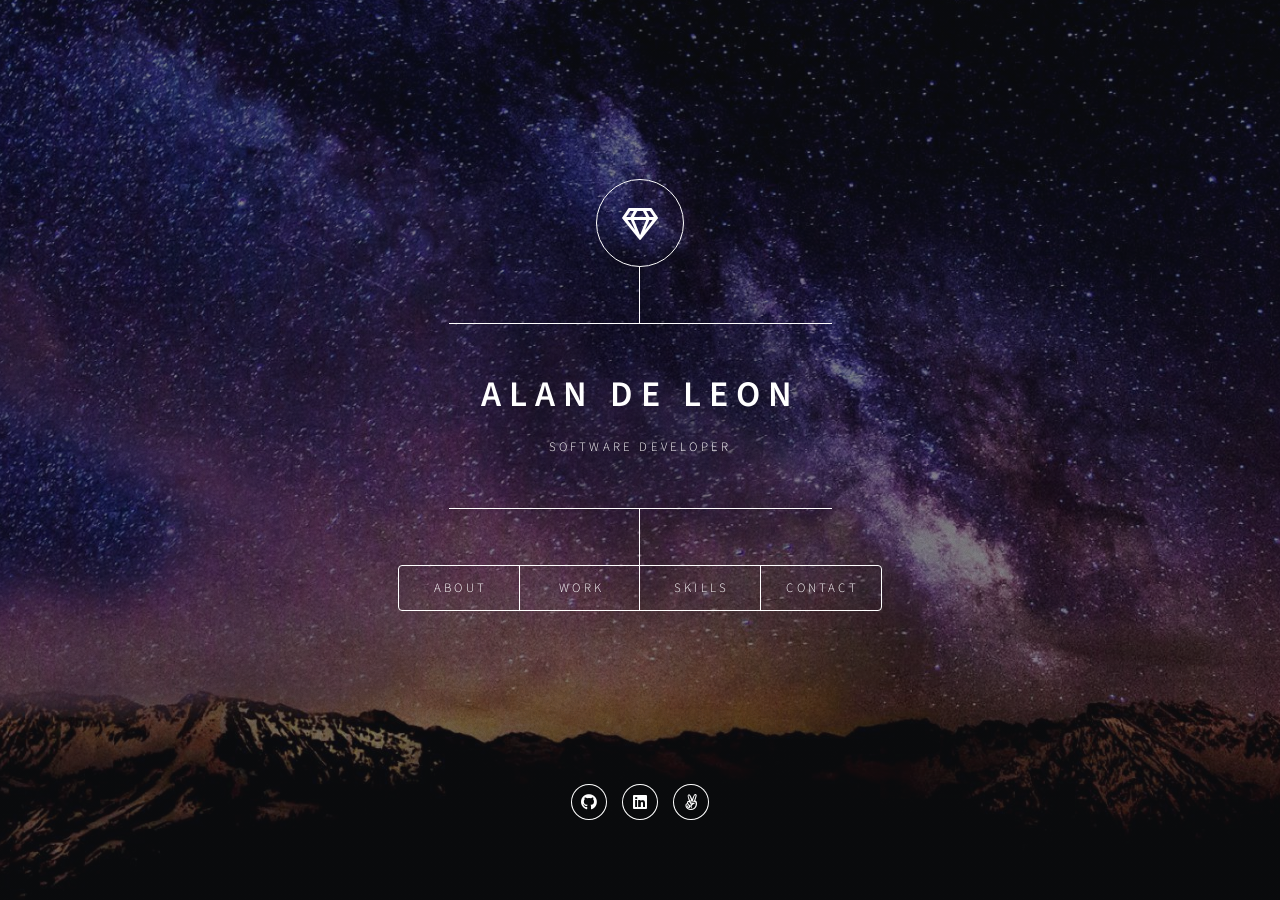
==== commit 23278bd2: "fixed alignment on contacts, added links to main page, revised post-pix description" ====
--- a/index.html
+++ b/index.html
@@ -69,7 +69,7 @@
 										<div class="resume-icon">
 											<i class="space-after-pin fas fa-file-pdf"></i>
 										</div>
-										<a href="./assets//resume/aa_resume6.1.pdf" target="_blank">Resume</a>
+										<a href="./assets//resume/aa_resume6.5.pdf" target="_blank">Resume</a>
 
 									</div>
 
@@ -176,7 +176,7 @@
 
 									</a>
 									<p>
-										Looking for a talented developer who knows their way around web applications? Look no further than our photo-sharing platform, inspired by the wildly popular app, Instagram. Working closely with two other developers, I led the creation of our cutting-edge backend using Python/Flask, with a sleek and modern frontend designed with React/Redux. With our platform, users can easily upload their favorite photos, comment on posts from other users, and even follow their favorite creators. Our streamlined and user-friendly interface makes it easy to browse, like and engage with your favorite photos, whether you're a casual user or a photography enthusiast. So if you're looking for a developer with experience creating web applications that deliver both style and substance, look no further than our photo-sharing platform. Join us today and experience the power of visual storytelling!
+										This is a photo-sharing application inspired by Instagram. Our team of three developers created a modern backend with Python/Flask and a frontend with React/Redux. Users can easily upload, comment, and follow others. Our user-friendly interface caters to both casual users and photography enthusiasts. Choose our platform for style and substance in web app development. Join now to experience visual storytelling!
 									</p>
 									<ul>
 										<li>
@@ -323,7 +323,7 @@
 									<div class="icon-bundle">
 										<img class="skill-icon sequel-icon" src="images/icons/sequelize.png">
 										<div class="skill-text">
-											Socket.io
+											Sequelize.js
 										</div>
 									</div>
 
@@ -341,7 +341,7 @@
 							</article>
 
 						<!-- Contact -->
-							<article id="contact">
+							<article id="contact" class="contact-container">
 								<h2 class="major">Contact</h2>
 								<!-- <form method="post" action="https://formsubmit.co/19deleon88@gmail.com">
 									<div class="fields">
@@ -378,9 +378,9 @@
 									<!-- <li><a href="#" class="icon brands fa-twitter"><span class="label">Twitter</span></a></li> -->
 									<!-- <li><a href="#" class="icon brands fa-facebook-f"><span class="label">Facebook</span></a></li> -->
 									<!-- <li><a href="#" class="icon brands fa-instagram"><span class="label">Instagram</span></a></li> -->
-									<li><a href="https://github.com/AlanDeleon88" class="icon brands fa-github"><span class="label">GitHub</span></a></li>
-									<li><a href="https://www.linkedin.com/in/alan-de-leon-b54621212/" class="icon brands fa-linkedin"><span class="label">Linkedin</span></a></li>
-									<li><a href="https://wellfound.com/u/alan-deleon" class="icon brands fa-angellist"><span class="label">Wellfound</span></a></li>
+									<li><a href="https://github.com/AlanDeleon88" target="_blank" class="icon brands fa-github"><span class="label">GitHub</span></a></li>
+									<li><a href="https://www.linkedin.com/in/alan-de-leon-b54621212/" target="_blank" class="icon brands fa-linkedin"><span class="label">Linkedin</span></a></li>
+									<li><a href="https://wellfound.com/u/alan-deleon" target="_blank" class="icon brands fa-angellist"><span class="label">Wellfound</span></a></li>
 								</ul>
 							</article>
 
@@ -630,7 +630,14 @@
 
 				<!-- Footer -->
 					<footer id="footer">
-						<p class="copyright">&copy; Untitled. Design: <a href="https://html5up.net">HTML5 UP</a>.</p>
+						<ul class="icons contact-icons">
+							<!-- <li><a href="#" class="icon brands fa-twitter"><span class="label">Twitter</span></a></li> -->
+							<!-- <li><a href="#" class="icon brands fa-facebook-f"><span class="label">Facebook</span></a></li> -->
+							<!-- <li><a href="#" class="icon brands fa-instagram"><span class="label">Instagram</span></a></li> -->
+							<li><a href="https://github.com/AlanDeleon88" target="_blank" class="icon brands fa-github"><span class="label">GitHub</span></a></li>
+							<li><a href="https://www.linkedin.com/in/alan-de-leon-b54621212/" target="_blank" class="icon brands fa-linkedin"><span class="label">Linkedin</span></a></li>
+							<li><a href="https://wellfound.com/u/alan-deleon" target="_blank" class="icon brands fa-angellist"><span class="label">Wellfound</span></a></li>
+						</ul>
 					</footer>
 
 			</div>
--- a/assets/css/main.css
+++ b/assets/css/main.css
@@ -1721,6 +1721,20 @@
 
 		}
 
+		.contact-container{
+			display: flex;
+			flex-direction: column;
+			justify-content: center;
+			align-items: center;
+		}
+
+		.contact-list-container{
+			display: flex;
+			flex-direction: column;
+			align-items: center;
+			justify-content: center;
+		}
+
 
 
 
